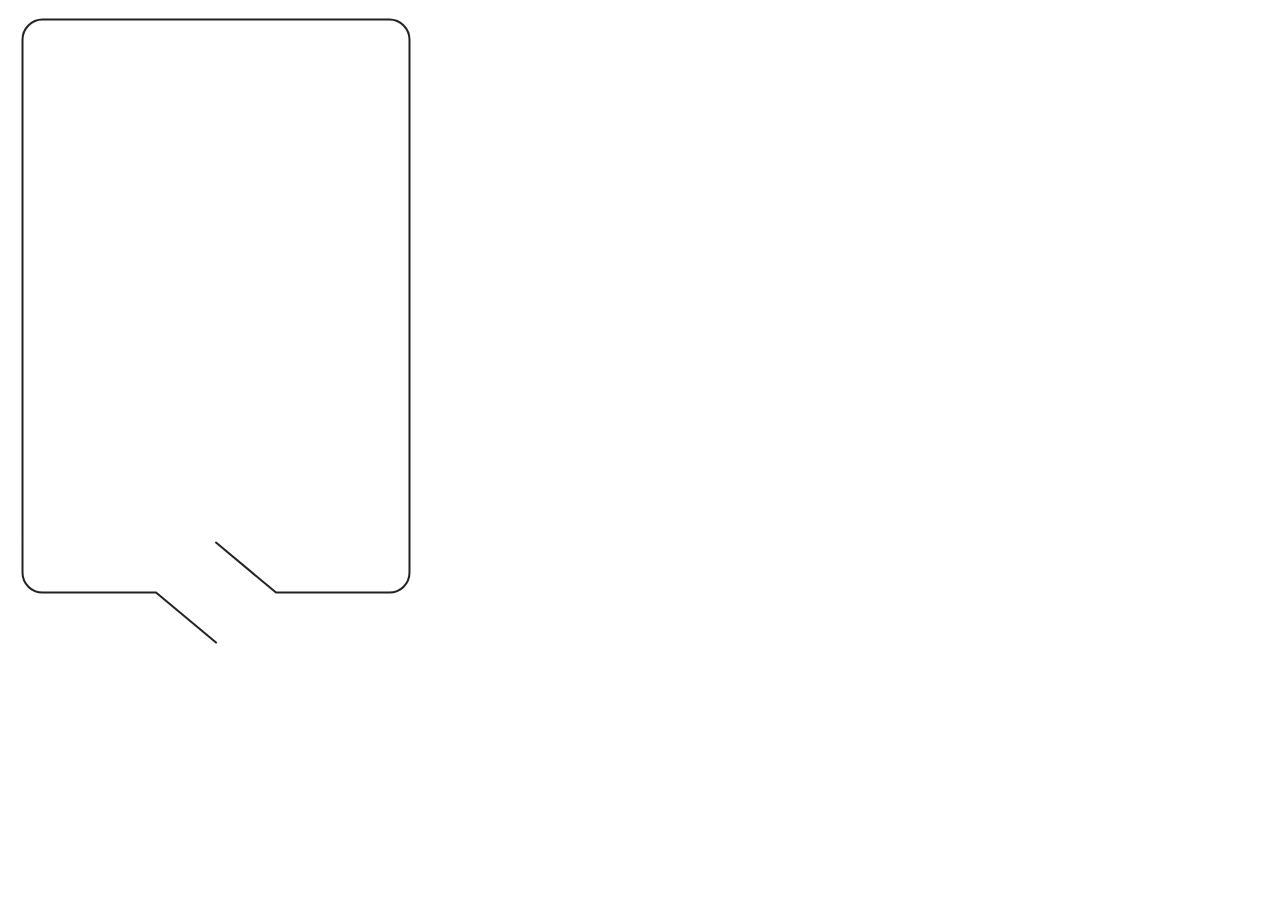
==== slider.html @ 548e0490 "new version" ====
<!DOCTYPE HTML>
<html>

<head>
    <script src="https://code.jquery.com/jquery-2.2.4.js"></script>
    <script src="js/anime2.0.js"></script>
    <style>
        .two,
        .three,
        .four,
        .five,
        .six {
            opacity: 0;
        }
        
        .all {
            opacity: 1;
        }
    </style>



</head>

<body>

    <svg version="1.1" id="Layer_1" xmlns="http://www.w3.org/2000/svg" xmlns:xlink="http://www.w3.org/1999/xlink" x="0px" y="0px" width="414px" height="700px" viewBox="0 0 414 700" enable-background="new 0 0 414 700" xml:space="preserve">
	
    
        
            <g class="one">
                <path fill="none"    stroke="#222" stroke-width="2" stroke-linecap="round" stroke-miterlimit="10" d="M208,534.582l60,50h113.49
                    c11.046,0,20-8.954,20-20V31.611c0-11.046-8.954-20-20-20H34.51c-11.046,0-20,8.954-20,20v532.971c0,11.046,8.954,20,20,20H148
                    l60,50"/>
            </g>
            
        <g class="all">
            <g class="two"> 
                <circle fill="none" stroke="#222" stroke-width="2" stroke-linecap="round" stroke-miterlimit="10" cx="248" cy="323.097" r="10.573"/>
                <circle fill="none" stroke="#222" stroke-width="2" stroke-linecap="round" stroke-miterlimit="10" cx="288" cy="323.097" r="10.573"/>
                <circle fill="none" stroke="#222" stroke-width="2" stroke-linecap="round" stroke-miterlimit="10" cx="328" cy="323.097" r="10.573"/>
                <circle fill="none" stroke="#222" stroke-width="2" stroke-linecap="round" stroke-miterlimit="10" cx="168" cy="323.097" r="10.573"/>
                <circle fill="none" stroke="#222" stroke-width="2" stroke-linecap="round" stroke-miterlimit="10" cx="128" cy="323.097" r="10.573"/>
                <circle fill="none" stroke="#222" stroke-width="2" stroke-linecap="round" stroke-miterlimit="10" cx="88" cy="323.097" r="10.573"/>
                <circle fill="none" stroke="#222" stroke-width="2" stroke-linecap="round" stroke-miterlimit="10" cx="248" cy="283.097" r="10.573"/>
                <circle fill="none" stroke="#222" stroke-width="2" stroke-linecap="round" stroke-miterlimit="10" cx="288" cy="283.097" r="10.573"/>
                <circle fill="none" stroke="#222" stroke-width="2" stroke-linecap="round" stroke-miterlimit="10" cx="328" cy="283.097" r="10.573"/>
                <circle fill="none" stroke="#222" stroke-width="2" stroke-linecap="round" stroke-miterlimit="10" cx="168" cy="283.097" r="10.573"/>
                <circle fill="none" stroke="#222" stroke-width="2" stroke-linecap="round" stroke-miterlimit="10" cx="128" cy="283.097" r="10.573"/>
                <circle fill="none" stroke="#222" stroke-width="2" stroke-linecap="round" stroke-miterlimit="10" cx="88" cy="283.097" r="10.573"/>
                <circle fill="none" stroke="#222" stroke-width="2" stroke-linecap="round" stroke-miterlimit="10" cx="248" cy="363.097" r="10.573"/>
                <circle fill="none" stroke="#222" stroke-width="2" stroke-linecap="round" stroke-miterlimit="10" cx="288" cy="363.097" r="10.573"/>
                <circle fill="none" stroke="#222" stroke-width="2" stroke-linecap="round" stroke-miterlimit="10" cx="328" cy="363.097" r="10.573"/>
                <circle fill="none" stroke="#222" stroke-width="2" stroke-linecap="round" stroke-miterlimit="10" cx="168" cy="363.097" r="10.573"/>
                <circle fill="none" stroke="#222" stroke-width="2" stroke-linecap="round" stroke-miterlimit="10" cx="128" cy="363.097" r="10.573"/>
                <circle fill="none" stroke="#222" stroke-width="2" stroke-linecap="round" stroke-miterlimit="10" cx="88" cy="363.097" r="10.573"/>
                <circle fill="none" stroke="#222" stroke-width="2" stroke-linecap="round" stroke-miterlimit="10" cx="248" cy="403.097" r="10.573"/>
                <circle fill="none" stroke="#222" stroke-width="2" stroke-linecap="round" stroke-miterlimit="10" cx="288" cy="403.097" r="10.573"/>
                <circle fill="none" stroke="#222" stroke-width="2" stroke-linecap="round" stroke-miterlimit="10" cx="328" cy="403.097" r="10.573"/>
                <circle fill="none" stroke="#222" stroke-width="2" stroke-linecap="round" stroke-miterlimit="10" cx="168" cy="403.097" r="10.573"/>
                <circle fill="none" stroke="#222" stroke-width="2" stroke-linecap="round" stroke-miterlimit="10" cx="128" cy="403.097" r="10.573"/>
                <circle fill="none" stroke="#222" stroke-width="2" stroke-linecap="round" stroke-miterlimit="10" cx="88" cy="403.097" r="10.573"/>
                <circle fill="none" stroke="#222" stroke-width="2" stroke-linecap="round" stroke-miterlimit="10" cx="248" cy="443.097" r="10.573"/>
                <circle fill="none" stroke="#222" stroke-width="2" stroke-linecap="round" stroke-miterlimit="10" cx="288" cy="443.097" r="10.573"/>
                <circle fill="none" stroke="#222" stroke-width="2" stroke-linecap="round" stroke-miterlimit="10" cx="328" cy="443.097" r="10.573"/>
                <circle fill="none" stroke="#222" stroke-width="2" stroke-linecap="round" stroke-miterlimit="10" cx="168" cy="443.097" r="10.573"/>
                <circle fill="none" stroke="#222" stroke-width="2" stroke-linecap="round" stroke-miterlimit="10" cx="128" cy="443.097" r="10.573"/>
                <circle fill="none" stroke="#222" stroke-width="2" stroke-linecap="round" stroke-miterlimit="10" cx="88" cy="443.097" r="10.573"/>
                <circle fill="none" stroke="#222" stroke-width="2" stroke-linecap="round" stroke-miterlimit="10" cx="248" cy="483.097" r="10.573"/>
                <circle fill="none" stroke="#222" stroke-width="2" stroke-linecap="round" stroke-miterlimit="10" cx="288" cy="483.097" r="10.573"/>
                <circle fill="none" stroke="#222" stroke-width="2" stroke-linecap="round" stroke-miterlimit="10" cx="328" cy="483.097" r="10.573"/>
                <circle fill="none" stroke="#222" stroke-width="2" stroke-linecap="round" stroke-miterlimit="10" cx="168" cy="483.097" r="10.573"/>
                <circle fill="none" stroke="#222" stroke-width="2" stroke-linecap="round" stroke-miterlimit="10" cx="128" cy="483.097" r="10.573"/>
                <circle fill="none" stroke="#222" stroke-width="2" stroke-linecap="round" stroke-miterlimit="10" cx="88" cy="483.097" r="10.573"/>
            </g>
    
            <g class="three">
                <line fill="none" stroke="#222" stroke-width="2" stroke-linecap="round" stroke-miterlimit="10" x1="40.192" y1="605.665" x2="136.573" y2="605.665"/>
                <line fill="none" stroke="#222" stroke-width="2" stroke-linecap="round" stroke-miterlimit="10" x1="284.191" y1="605.665" x2="380.573" y2="605.665"/>
                <line fill="none" stroke="#222" stroke-width="2" stroke-linecap="round" stroke-miterlimit="10" x1="36.794" y1="43.67" x2="377" y2="43.67"/>
            </g>
        
        
            <g class="four">
                <path fill="none" stroke="#222" stroke-width="2" stroke-linecap="round" stroke-miterlimit="10" d="M341.421,124.084
                    c-1.566,5.272-7.348,9.586-12.848,9.586H87.427c-5.5,0-11.281-4.313-12.847-9.586L60.274,75.923
                    c-1.566-5.272,1.653-9.586,7.153-9.586h281.146c5.5,0,8.719,4.313,7.152,9.586L341.421,124.084z"/>
                <path fill="none" stroke="#222" stroke-width="2" stroke-linecap="round" stroke-miterlimit="10" d="M33.715,230.187
                    c-5.063,5.063-9.205,3.347-9.205-3.813v-15.623c0-7.16,5.858-13.019,13.019-13.019h15.623c7.16,0,8.876,4.143,3.813,9.206
                    L33.715,230.187z"/>
                <path fill="none" stroke="#222" stroke-width="2" stroke-linecap="round" stroke-miterlimit="10" d="M382.669,230.187
                    c5.063,5.063,9.205,3.347,9.205-3.813v-15.623c0-7.16-5.858-13.019-13.019-13.019h-15.623c-7.16,0-8.876,4.143-3.813,9.206
                    L382.669,230.187z"/>
                <path fill="none" stroke="#222" stroke-width="2" stroke-linecap="round" stroke-miterlimit="10" d="M33.715,390.188
                    c-5.063,5.063-9.205,3.347-9.205-3.813v-15.623c0-7.16,5.858-13.019,13.019-13.019h15.623c7.16,0,8.876,4.143,3.813,9.206
                    L33.715,390.188z"/>
                <path fill="none" stroke="#222" stroke-width="2" stroke-linecap="round" stroke-miterlimit="10" d="M382.669,390.188
                    c5.063,5.063,9.205,3.347,9.205-3.813v-15.623c0-7.16-5.858-13.019-13.019-13.019h-15.623c-7.16,0-8.876,4.143-3.813,9.206
                    L382.669,390.188z"/>
            </g>
        
            <g class="five">
                <path fill="none" stroke="#222" stroke-width="2" stroke-linecap="round" stroke-miterlimit="10" d="M138.573,679.668 c0,3.313-2.687,      6-6,6H41c-3.313,0-6-2.687-6-6l0,0c0-3.313,2.687-6,6-6h91.573C135.887,673.668,138.573,676.354,138.573,679.668L138.573,679.668z"/>
                <line fill="none" stroke="#222" stroke-width="2" stroke-linecap="round" stroke-miterlimit="10" x1="45" y1="665.668" x2="68.573" y2="665.668"/>
                <line fill="none" stroke="#222" stroke-width="2" stroke-linecap="round" stroke-miterlimit="10" x1="75" y1="665.668" x2="98.573" y2="665.668"/>
                <line fill="none" stroke="#222" stroke-width="2" stroke-linecap="round" stroke-miterlimit="10" x1="105" y1="665.668" x2="128.573" y2="665.668"/>
                <path fill="none" stroke="#222" stroke-width="2" stroke-linecap="round" stroke-miterlimit="10" d="M388.573,679.668
                    c0,3.313-2.687,6-6,6H291c-3.313,0-6-2.687-6-6l0,0c0-3.313,2.687-6,6-6h91.573C385.887,673.668,388.573,676.354,388.573,679.668
                    L388.573,679.668z"/>
                <line fill="none" stroke="#222" stroke-width="2" stroke-linecap="round" stroke-miterlimit="10" x1="295" y1="665.668" x2="318.573" y2="665.668"/>
                <line fill="none" stroke="#222" stroke-width="2" stroke-linecap="round" stroke-miterlimit="10" x1="325" y1="665.668" x2="348.573" y2="665.668"/>
                <line fill="none" stroke="#222" stroke-width="2" stroke-linecap="round" stroke-miterlimit="10" x1="355" y1="665.668" x2="378.573" y2="665.668"/>

            </g>
        </g>
        
        <g class="six">
            <path fill="none"  stroke="#222" stroke-width="2" stroke-miterlimit="10" d="M197.981,382.93l-52.999,72.946
            c-40.287-29.269-49.218-85.657-19.948-125.945c17.563-24.172,43.068-37.167,72.946-37.167V382.93z M154.982,465.876
            c16.115,11.709,33.08,17.221,52.998,17.221c49.799,0,90.168-40.368,90.168-90.167H207.98L154.982,465.876z M308.148,372.93
            L308.148,372.93c0-49.797-40.369-90.166-90.168-90.166v90.166H308.148z"/>
           
        </g>
        

    </svg>


    <script>
        // var one = anime({
        //     targets: '.one',
        //     opacity: 1,
        //     duration: 12000,
        //     loop: true,
        //     delay: 2000

        // });

        var two = anime({
            targets: '.two',
            opacity: 1,
            duration: 10000,
            loop: true,
            delay: 2000
        });

        var three = anime({
            targets: '.three',
            opacity: 1,
            duration: 8000,
            loop: true,
            delay: 4000
        });

        var four = anime({
            targets: '.four',
            opacity: 1,
            duration: 6000,
            loop: true,
            delay: 6000
        });

        var five = anime({
            targets: '.five',
            opacity: 1,
            duration: 4000,
            loop: true,
            delay: 8000
        });

        var six = anime({
            targets: '.six',
            opacity: 1,
            duration: 2000,
            loop: true,
            delay: 10000
        });

        var all = anime({
            targets: '.all',
            opacity: 0,
            duration: 2000,
            loop: true,
            delay: 10000
        });
    </script>
</body>

</html>
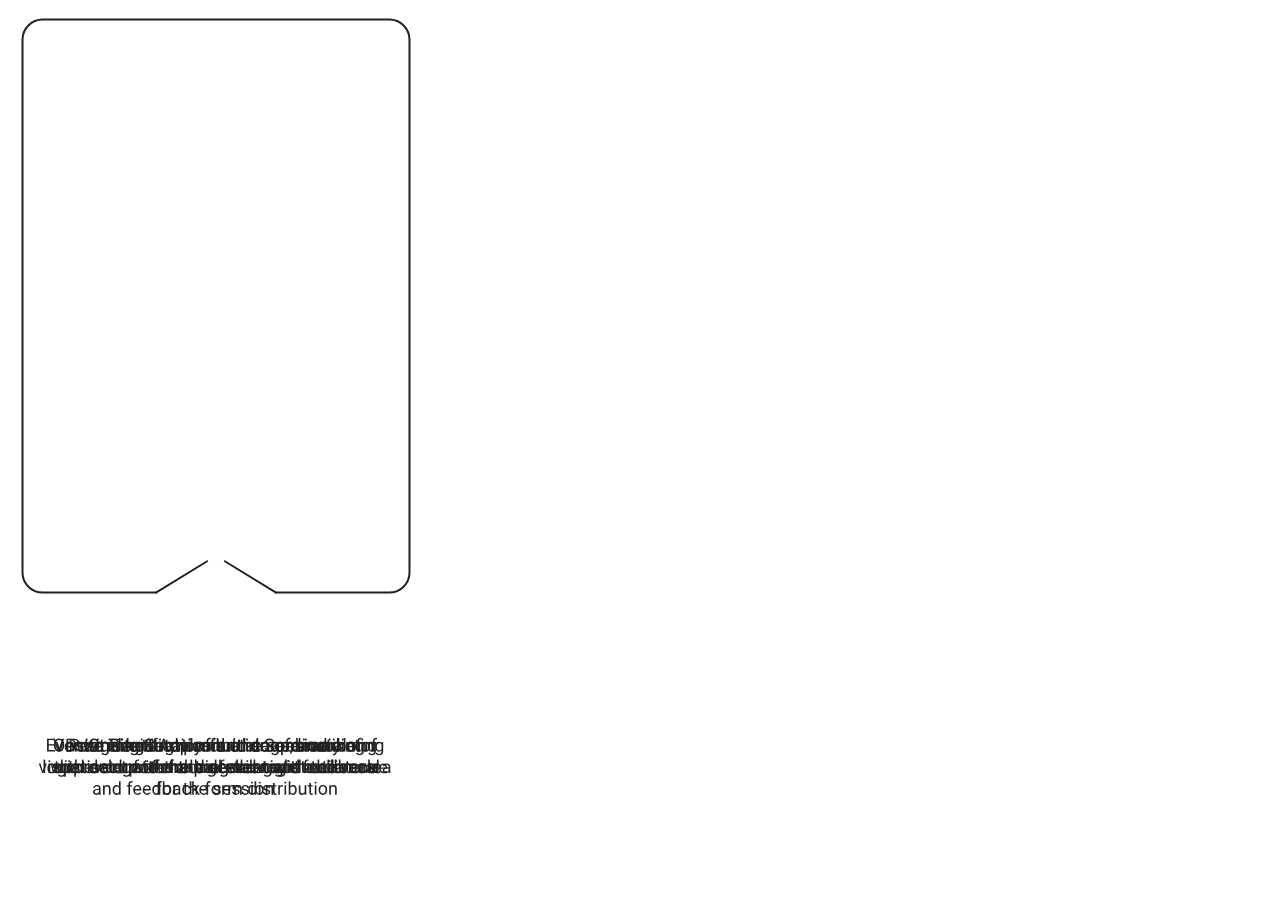
==== commit b095b637: "New version" ====
--- a/slider.html
+++ b/slider.html
@@ -16,125 +16,2363 @@
         .all {
             opacity: 1;
         }
+        /* .item {
+            display: none
+        } */
     </style>
+    <style>
+        /* .text-1 {
+            -webkit-animation: hideshow 12s ease infinite;
+            animation: hideshow 12s ease infinite;
+        }
+        
+        .text-2 {
+            opacity: 0;
+            -webkit-animation: hideshow 12s 2s ease infinite;
+            animation: hideshow 12s 2s ease infinite;
+        }
+        
+        .text-3 {
+            opacity: 0;
+            -webkit-animation: hideshow 12s 4s ease infinite;
+            animation: hideshow 12s 4s ease infinite;
+        }
+        
+        .text-4 {
+            opacity: 0;
+            -webkit-animation: hideshow 12s 6s ease infinite;
+            animation: hideshow 12s 6s ease infinite;
+        }
+        
+        .text-5 {
+            opacity: 0;
+            -webkit-animation: hideshow 12s 8s ease infinite;
+            animation: hideshow 12s 8s ease infinite;
+        }
+        
+        .text-6 {
+            opacity: 0;
+            -webkit-animation: hideshow 12s 10s ease infinite;
+            animation: hideshow 12s 10s ease infinite;
+        }
+        
+        @-webkit-keyframes hideshow {
+            0% {
+                opacity: 0.5;
+            }
+            10% {
+                opacity: 1;
+            }
+            15% {
+                opacity: 0;
+            }
+            100% {
+                opacity: 0;
+            }
+        }
+        
+        @keyframes hideshow {
+            0% {
+                opacity: 0.5;
+            }
+            10% {
+                opacity: 1;
+            }
+            15% {
+                opacity: 0;
+            }
+            100% {
+                opacity: 0;
+            }
+        } */
+    </style>
 
 
 
 </head>
 
+
+<!-- <svg version="1.1" id="Layer_1" xmlns="http://www.w3.org/2000/svg" xmlns:xlink="http://www.w3.org/1999/xlink" x="0px" y="0px" width="414px" height="500px" viewBox="0 0 414 700" enable-background="new 0 0 414 700" xml:space="preserve">
+
+
+    
+                            <g class="one">
+                                <path fill="none"   stroke="#fff" stroke-width="2" stroke-linecap="round" stroke-miterlimit="10" d="M208,534.582l60,50h113.49c11.046,0,20-8.954,20-20V31.611c0-11.046-8.954-20-20-20H34.51c-11.046,0-20,8.954-20,20v532.971c0,11.046,8.954,20,20,20H148 l60,50"/>
+                            </g>
+                            
+                            <g class="all">
+                                <g class="two"> 
+                                    <circle fill="none"stroke="#fff" stroke-width="2" stroke-linecap="round" stroke-miterlimit="10" cx="248" cy="323.097" r="10.573"/>
+                                    <circle fill="none"stroke="#fff" stroke-width="2" stroke-linecap="round" stroke-miterlimit="10" cx="288" cy="323.097" r="10.573"/>
+                                    <circle fill="none"stroke="#fff" stroke-width="2" stroke-linecap="round" stroke-miterlimit="10" cx="328" cy="323.097" r="10.573"/>
+                                    <circle fill="none"stroke="#fff" stroke-width="2" stroke-linecap="round" stroke-miterlimit="10" cx="168" cy="323.097" r="10.573"/>
+                                    <circle fill="none"stroke="#fff" stroke-width="2" stroke-linecap="round" stroke-miterlimit="10" cx="128" cy="323.097" r="10.573"/>
+                                    <circle fill="none"stroke="#fff" stroke-width="2" stroke-linecap="round" stroke-miterlimit="10" cx="88" cy="323.097" r="10.573"/>
+                                    <circle fill="none"stroke="#fff" stroke-width="2" stroke-linecap="round" stroke-miterlimit="10" cx="248" cy="283.097" r="10.573"/>
+                                    <circle fill="none"stroke="#fff" stroke-width="2" stroke-linecap="round" stroke-miterlimit="10" cx="288" cy="283.097" r="10.573"/>
+                                    <circle fill="none"stroke="#fff" stroke-width="2" stroke-linecap="round" stroke-miterlimit="10" cx="328" cy="283.097" r="10.573"/>
+                                    <circle fill="none"stroke="#fff" stroke-width="2" stroke-linecap="round" stroke-miterlimit="10" cx="168" cy="283.097" r="10.573"/>
+                                    <circle fill="none"stroke="#fff" stroke-width="2" stroke-linecap="round" stroke-miterlimit="10" cx="128" cy="283.097" r="10.573"/>
+                                    <circle fill="none"stroke="#fff" stroke-width="2" stroke-linecap="round" stroke-miterlimit="10" cx="88" cy="283.097" r="10.573"/>
+                                    <circle fill="none"stroke="#fff" stroke-width="2" stroke-linecap="round" stroke-miterlimit="10" cx="248" cy="363.097" r="10.573"/>
+                                    <circle fill="none"stroke="#fff" stroke-width="2" stroke-linecap="round" stroke-miterlimit="10" cx="288" cy="363.097" r="10.573"/>
+                                    <circle fill="none"stroke="#fff" stroke-width="2" stroke-linecap="round" stroke-miterlimit="10" cx="328" cy="363.097" r="10.573"/>
+                                    <circle fill="none"stroke="#fff" stroke-width="2" stroke-linecap="round" stroke-miterlimit="10" cx="168" cy="363.097" r="10.573"/>
+                                    <circle fill="none"stroke="#fff" stroke-width="2" stroke-linecap="round" stroke-miterlimit="10" cx="128" cy="363.097" r="10.573"/>
+                                    <circle fill="none"stroke="#fff" stroke-width="2" stroke-linecap="round" stroke-miterlimit="10" cx="88" cy="363.097" r="10.573"/>
+                                    <circle fill="none"stroke="#fff" stroke-width="2" stroke-linecap="round" stroke-miterlimit="10" cx="248" cy="403.097" r="10.573"/>
+                                    <circle fill="none"stroke="#fff" stroke-width="2" stroke-linecap="round" stroke-miterlimit="10" cx="288" cy="403.097" r="10.573"/>
+                                    <circle fill="none"stroke="#fff" stroke-width="2" stroke-linecap="round" stroke-miterlimit="10" cx="328" cy="403.097" r="10.573"/>
+                                    <circle fill="none"stroke="#fff" stroke-width="2" stroke-linecap="round" stroke-miterlimit="10" cx="168" cy="403.097" r="10.573"/>
+                                    <circle fill="none"stroke="#fff" stroke-width="2" stroke-linecap="round" stroke-miterlimit="10" cx="128" cy="403.097" r="10.573"/>
+                                    <circle fill="none"stroke="#fff" stroke-width="2" stroke-linecap="round" stroke-miterlimit="10" cx="88" cy="403.097" r="10.573"/>
+                                    <circle fill="none"stroke="#fff" stroke-width="2" stroke-linecap="round" stroke-miterlimit="10" cx="248" cy="443.097" r="10.573"/>
+                                    <circle fill="none"stroke="#fff" stroke-width="2" stroke-linecap="round" stroke-miterlimit="10" cx="288" cy="443.097" r="10.573"/>
+                                    <circle fill="none"stroke="#fff" stroke-width="2" stroke-linecap="round" stroke-miterlimit="10" cx="328" cy="443.097" r="10.573"/>
+                                    <circle fill="none"stroke="#fff" stroke-width="2" stroke-linecap="round" stroke-miterlimit="10" cx="168" cy="443.097" r="10.573"/>
+                                    <circle fill="none"stroke="#fff" stroke-width="2" stroke-linecap="round" stroke-miterlimit="10" cx="128" cy="443.097" r="10.573"/>
+                                    <circle fill="none"stroke="#fff" stroke-width="2" stroke-linecap="round" stroke-miterlimit="10" cx="88" cy="443.097" r="10.573"/>
+                                    <circle fill="none"stroke="#fff" stroke-width="2" stroke-linecap="round" stroke-miterlimit="10" cx="248" cy="483.097" r="10.573"/>
+                                    <circle fill="none"stroke="#fff" stroke-width="2" stroke-linecap="round" stroke-miterlimit="10" cx="288" cy="483.097" r="10.573"/>
+                                    <circle fill="none"stroke="#fff" stroke-width="2" stroke-linecap="round" stroke-miterlimit="10" cx="328" cy="483.097" r="10.573"/>
+                                    <circle fill="none"stroke="#fff" stroke-width="2" stroke-linecap="round" stroke-miterlimit="10" cx="168" cy="483.097" r="10.573"/>
+                                    <circle fill="none"stroke="#fff" stroke-width="2" stroke-linecap="round" stroke-miterlimit="10" cx="128" cy="483.097" r="10.573"/>
+                                    <circle fill="none"stroke="#fff" stroke-width="2" stroke-linecap="round" stroke-miterlimit="10" cx="88" cy="483.097" r="10.573"/>
+                                </g>
+
+                                <g class="three">
+                                    <line fill="none"stroke="#fff" stroke-width="2" stroke-linecap="round" stroke-miterlimit="10" x1="40.192" y1="605.665" x2="136.573" y2="605.665"/>
+                                    <line fill="none"stroke="#fff" stroke-width="2" stroke-linecap="round" stroke-miterlimit="10" x1="284.191" y1="605.665" x2="380.573" y2="605.665"/>
+                                    <line fill="none"stroke="#fff" stroke-width="2" stroke-linecap="round" stroke-miterlimit="10" x1="36.794" y1="43.67" x2="377" y2="43.67"/>
+                                </g>
+
+
+                                <g class="four">
+                                    <path fill="none"stroke="#fff" stroke-width="2" stroke-linecap="round" stroke-miterlimit="10" d="M341.421,124.084
+                                        c-1.566,5.272-7.348,9.586-12.848,9.586H87.427c-5.5,0-11.281-4.313-12.847-9.586L60.274,75.923
+                                        c-1.566-5.272,1.653-9.586,7.153-9.586h281.146c5.5,0,8.719,4.313,7.152,9.586L341.421,124.084z"/>
+                                    <path fill="none"stroke="#fff" stroke-width="2" stroke-linecap="round" stroke-miterlimit="10" d="M33.715,230.187
+                                        c-5.063,5.063-9.205,3.347-9.205-3.813v-15.623c0-7.16,5.858-13.019,13.019-13.019h15.623c7.16,0,8.876,4.143,3.813,9.206
+                                        L33.715,230.187z"/>
+                                    <path fill="none"stroke="#fff" stroke-width="2" stroke-linecap="round" stroke-miterlimit="10" d="M382.669,230.187
+                                        c5.063,5.063,9.205,3.347,9.205-3.813v-15.623c0-7.16-5.858-13.019-13.019-13.019h-15.623c-7.16,0-8.876,4.143-3.813,9.206
+                                        L382.669,230.187z"/>
+                                    <path fill="none"stroke="#fff" stroke-width="2" stroke-linecap="round" stroke-miterlimit="10" d="M33.715,390.188
+                                        c-5.063,5.063-9.205,3.347-9.205-3.813v-15.623c0-7.16,5.858-13.019,13.019-13.019h15.623c7.16,0,8.876,4.143,3.813,9.206
+                                        L33.715,390.188z"/>
+                                    <path fill="none"stroke="#fff" stroke-width="2" stroke-linecap="round" stroke-miterlimit="10" d="M382.669,390.188
+                                        c5.063,5.063,9.205,3.347,9.205-3.813v-15.623c0-7.16-5.858-13.019-13.019-13.019h-15.623c-7.16,0-8.876,4.143-3.813,9.206
+                                        L382.669,390.188z"/>
+                                </g>
+
+                                <g class="five">
+                                    <path fill="none"stroke="#fff" stroke-width="2" stroke-linecap="round" stroke-miterlimit="10" d="M138.573,679.668 c0,3.313-2.687,      6-6,6H41c-3.313,0-6-2.687-6-6l0,0c0-3.313,2.687-6,6-6h91.573C135.887,673.668,138.573,676.354,138.573,679.668L138.573,679.668z"/>
+                                    <line fill="none"stroke="#fff" stroke-width="2" stroke-linecap="round" stroke-miterlimit="10" x1="45" y1="665.668" x2="68.573" y2="665.668"/>
+                                    <line fill="none"stroke="#fff" stroke-width="2" stroke-linecap="round" stroke-miterlimit="10" x1="75" y1="665.668" x2="98.573" y2="665.668"/>
+                                    <line fill="none"stroke="#fff" stroke-width="2" stroke-linecap="round" stroke-miterlimit="10" x1="105" y1="665.668" x2="128.573" y2="665.668"/>
+                                    <path fill="none"stroke="#fff" stroke-width="2" stroke-linecap="round" stroke-miterlimit="10" d="M388.573,679.668 c0,3.313-2.687,6-6,6H291c-3.313,0-6-2.687-6-6l0,0c0-3.313,2.687-6,6-6h91.573C385.887,673.668,388.573,676.354,388.573,679.668 L388.573,679.668z"/>
+                                    <line fill="none"stroke="#fff" stroke-width="2" stroke-linecap="round" stroke-miterlimit="10" x1="295" y1="665.668" x2="318.573" y2="665.668"/>
+                                    <line fill="none"stroke="#fff" stroke-width="2" stroke-linecap="round" stroke-miterlimit="10" x1="325" y1="665.668" x2="348.573" y2="665.668"/>
+                                    <line fill="none"stroke="#fff" stroke-width="2" stroke-linecap="round" stroke-miterlimit="10" x1="355" y1="665.668" x2="378.573" y2="665.668"/>
+                                </g>
+                            </g>
+
+                            <g class="six">
+                                <path fill="none" stroke="#fff" stroke-width="2" stroke-miterlimit="10" d="M197.981,382.93l-52.999,72.946
+                                c-40.287-29.269-49.218-85.657-19.948-125.945c17.563-24.172,43.068-37.167,72.946-37.167V382.93z M154.982,465.876
+                                c16.115,11.709,33.08,17.221,52.998,17.221c49.799,0,90.168-40.368,90.168-90.167H207.98L154.982,465.876z M308.148,372.93
+                                L308.148,372.93c0-49.797-40.369-90.166-90.168-90.166v90.166H308.148z"/>
+                            </g>
+                        </svg> -->
+
 <body>
 
-    <svg version="1.1" id="Layer_1" xmlns="http://www.w3.org/2000/svg" xmlns:xlink="http://www.w3.org/1999/xlink" x="0px" y="0px" width="414px" height="700px" viewBox="0 0 414 700" enable-background="new 0 0 414 700" xml:space="preserve">
-	
-    
+    <svg version="1.1" xmlns="http://www.w3.org/2000/svg" xmlns:xlink="http://www.w3.org/1999/xlink" x="0px" y="0px" width="414px" height="817.5px" viewBox="0 0 414 817.5" enable-background="new 0 0 414 817.5" xml:space="preserve">
+    <g id="Layer_1">
+        <g class="one">
+            <path fill="none" stroke="#222" stroke-width="2" stroke-linecap="round" stroke-miterlimit="10" d="M268,584.582h113.49
+           c11.046,0,20-8.954,20-20V31.611c0-11.046-8.954-20-20-20H34.51c-11.046,0-20,8.954-20,20v532.971c0,11.046,8.954,20,20,20H148"/>
+        </g>       
+        <g class="all">
+            <g class="two">
+                <g class="row-1">
+                    <circle fill="none" stroke="#222" stroke-width="2" stroke-linecap="round" stroke-miterlimit="10" cx="248" cy="283.097" r="10.573"/>
         
-            <g class="one">
-                <path fill="none"    stroke="#222" stroke-width="2" stroke-linecap="round" stroke-miterlimit="10" d="M208,534.582l60,50h113.49
-                    c11.046,0,20-8.954,20-20V31.611c0-11.046-8.954-20-20-20H34.51c-11.046,0-20,8.954-20,20v532.971c0,11.046,8.954,20,20,20H148
-                    l60,50"/>
+                    <circle fill="none" stroke="#222" stroke-width="2" stroke-linecap="round" stroke-miterlimit="10" cx="288" cy="283.097" r="10.573"/>
+                
+                    <circle fill="none" stroke="#222" stroke-width="2" stroke-linecap="round" stroke-miterlimit="10" cx="328" cy="283.097" r="10.573"/>
+                
+                    <circle fill="none" stroke="#222" stroke-width="2" stroke-linecap="round" stroke-miterlimit="10" cx="168" cy="283.097" r="10.573"/>
+                
+                    <circle fill="none" stroke="#222" stroke-width="2" stroke-linecap="round" stroke-miterlimit="10" cx="128" cy="283.097" r="10.573"/>
+                
+                    <circle fill="none" stroke="#222" stroke-width="2" stroke-linecap="round" stroke-miterlimit="10" cx="88" cy="283.097" r="10.573"/>
+                </g>
+                <g class="row-2">
+                    <circle fill="none" stroke="#222" stroke-width="2" stroke-linecap="round" stroke-miterlimit="10" cx="248" cy="323.097" r="10.573">
+                     
+                    </circle>
+                        
+                    <circle fill="none" stroke="#222" stroke-width="2" stroke-linecap="round" stroke-miterlimit="10" cx="288" cy="323.097" r="10.573"/>
+                
+                    <circle fill="none" stroke="#222" stroke-width="2" stroke-linecap="round" stroke-miterlimit="10" cx="328" cy="323.097" r="10.573"/>
+                
+                    <circle fill="none" stroke="#222" stroke-width="2" stroke-linecap="round" stroke-miterlimit="10" cx="168" cy="323.097" r="10.573"/>
+                
+                    <circle fill="none" stroke="#222" stroke-width="2" stroke-linecap="round" stroke-miterlimit="10" cx="128" cy="323.097" r="10.573"/>
+                
+                    <circle fill="none" stroke="#222" stroke-width="2" stroke-linecap="round" stroke-miterlimit="10" cx="88" cy="323.097" r="10.573"/>
+                </g>
+            
+                
+            
+                <circle fill="none" stroke="#222" stroke-width="2" stroke-linecap="round" stroke-miterlimit="10" cx="248" cy="363.097" r="10.573"/>
+            
+                <circle fill="none" stroke="#222" stroke-width="2" stroke-linecap="round" stroke-miterlimit="10" cx="288" cy="363.097" r="10.573"/>
+            
+                <circle fill="none" stroke="#222" stroke-width="2" stroke-linecap="round" stroke-miterlimit="10" cx="328" cy="363.097" r="10.573"/>
+            
+                <circle fill="none" stroke="#222" stroke-width="2" stroke-linecap="round" stroke-miterlimit="10" cx="168" cy="363.097" r="10.573"/>
+            
+                <circle fill="none" stroke="#222" stroke-width="2" stroke-linecap="round" stroke-miterlimit="10" cx="128" cy="363.097" r="10.573"/>
+            
+                <circle fill="none" stroke="#222" stroke-width="2" stroke-linecap="round" stroke-miterlimit="10" cx="88" cy="363.097" r="10.573"/>
+            
+                <circle fill="none" stroke="#222" stroke-width="2" stroke-linecap="round" stroke-miterlimit="10" cx="248" cy="403.097" r="10.573"/>
+            
+                <circle fill="none" stroke="#222" stroke-width="2" stroke-linecap="round" stroke-miterlimit="10" cx="288" cy="403.097" r="10.573"/>
+            
+                <circle fill="none" stroke="#222" stroke-width="2" stroke-linecap="round" stroke-miterlimit="10" cx="328" cy="403.097" r="10.573"/>
+            
+                <circle fill="none" stroke="#222" stroke-width="2" stroke-linecap="round" stroke-miterlimit="10" cx="168" cy="403.097" r="10.573"/>
+            
+                <circle fill="none" stroke="#222" stroke-width="2" stroke-linecap="round" stroke-miterlimit="10" cx="128" cy="403.097" r="10.573"/>
+            
+                <circle fill="none" stroke="#222" stroke-width="2" stroke-linecap="round" stroke-miterlimit="10" cx="88" cy="403.097" r="10.573"/>
+            
+                <circle fill="none" stroke="#222" stroke-width="2" stroke-linecap="round" stroke-miterlimit="10" cx="248" cy="443.097" r="10.573"/>
+            
+                <circle fill="none" stroke="#222" stroke-width="2" stroke-linecap="round" stroke-miterlimit="10" cx="288" cy="443.097" r="10.573"/>
+            
+                <circle fill="none" stroke="#222" stroke-width="2" stroke-linecap="round" stroke-miterlimit="10" cx="328" cy="443.097" r="10.573"/>
+            
+                <circle fill="none" stroke="#222" stroke-width="2" stroke-linecap="round" stroke-miterlimit="10" cx="168" cy="443.097" r="10.573"/>
+            
+                <circle fill="none" stroke="#222" stroke-width="2" stroke-linecap="round" stroke-miterlimit="10" cx="128" cy="443.097" r="10.573"/>
+            
+                <circle fill="none" stroke="#222" stroke-width="2" stroke-linecap="round" stroke-miterlimit="10" cx="88" cy="443.097" r="10.573"/>
+            
+                <circle fill="none" stroke="#222" stroke-width="2" stroke-linecap="round" stroke-miterlimit="10" cx="248" cy="483.097" r="10.573"/>
+            
+                <circle fill="none" stroke="#222" stroke-width="2" stroke-linecap="round" stroke-miterlimit="10" cx="288" cy="483.097" r="10.573"/>
+            
+                <circle fill="none" stroke="#222" stroke-width="2" stroke-linecap="round" stroke-miterlimit="10" cx="328" cy="483.097" r="10.573"/>
+            
+                <circle fill="none" stroke="#222" stroke-width="2" stroke-linecap="round" stroke-miterlimit="10" cx="168" cy="483.097" r="10.573"/>
+            
+                <circle fill="none" stroke="#222" stroke-width="2" stroke-linecap="round" stroke-miterlimit="10" cx="128" cy="483.097" r="10.573"/>
+            
+                <circle fill="none" stroke="#222" stroke-width="2" stroke-linecap="round" stroke-miterlimit="10" cx="88" cy="483.097" r="10.573"/>
+            
             </g>
-            
-        <g class="all">
-            <g class="two"> 
-                <circle fill="none" stroke="#222" stroke-width="2" stroke-linecap="round" stroke-miterlimit="10" cx="248" cy="323.097" r="10.573"/>
-                <circle fill="none" stroke="#222" stroke-width="2" stroke-linecap="round" stroke-miterlimit="10" cx="288" cy="323.097" r="10.573"/>
-                <circle fill="none" stroke="#222" stroke-width="2" stroke-linecap="round" stroke-miterlimit="10" cx="328" cy="323.097" r="10.573"/>
-                <circle fill="none" stroke="#222" stroke-width="2" stroke-linecap="round" stroke-miterlimit="10" cx="168" cy="323.097" r="10.573"/>
-                <circle fill="none" stroke="#222" stroke-width="2" stroke-linecap="round" stroke-miterlimit="10" cx="128" cy="323.097" r="10.573"/>
-                <circle fill="none" stroke="#222" stroke-width="2" stroke-linecap="round" stroke-miterlimit="10" cx="88" cy="323.097" r="10.573"/>
-                <circle fill="none" stroke="#222" stroke-width="2" stroke-linecap="round" stroke-miterlimit="10" cx="248" cy="283.097" r="10.573"/>
-                <circle fill="none" stroke="#222" stroke-width="2" stroke-linecap="round" stroke-miterlimit="10" cx="288" cy="283.097" r="10.573"/>
-                <circle fill="none" stroke="#222" stroke-width="2" stroke-linecap="round" stroke-miterlimit="10" cx="328" cy="283.097" r="10.573"/>
-                <circle fill="none" stroke="#222" stroke-width="2" stroke-linecap="round" stroke-miterlimit="10" cx="168" cy="283.097" r="10.573"/>
-                <circle fill="none" stroke="#222" stroke-width="2" stroke-linecap="round" stroke-miterlimit="10" cx="128" cy="283.097" r="10.573"/>
-                <circle fill="none" stroke="#222" stroke-width="2" stroke-linecap="round" stroke-miterlimit="10" cx="88" cy="283.097" r="10.573"/>
-                <circle fill="none" stroke="#222" stroke-width="2" stroke-linecap="round" stroke-miterlimit="10" cx="248" cy="363.097" r="10.573"/>
-                <circle fill="none" stroke="#222" stroke-width="2" stroke-linecap="round" stroke-miterlimit="10" cx="288" cy="363.097" r="10.573"/>
-                <circle fill="none" stroke="#222" stroke-width="2" stroke-linecap="round" stroke-miterlimit="10" cx="328" cy="363.097" r="10.573"/>
-                <circle fill="none" stroke="#222" stroke-width="2" stroke-linecap="round" stroke-miterlimit="10" cx="168" cy="363.097" r="10.573"/>
-                <circle fill="none" stroke="#222" stroke-width="2" stroke-linecap="round" stroke-miterlimit="10" cx="128" cy="363.097" r="10.573"/>
-                <circle fill="none" stroke="#222" stroke-width="2" stroke-linecap="round" stroke-miterlimit="10" cx="88" cy="363.097" r="10.573"/>
-                <circle fill="none" stroke="#222" stroke-width="2" stroke-linecap="round" stroke-miterlimit="10" cx="248" cy="403.097" r="10.573"/>
-                <circle fill="none" stroke="#222" stroke-width="2" stroke-linecap="round" stroke-miterlimit="10" cx="288" cy="403.097" r="10.573"/>
-                <circle fill="none" stroke="#222" stroke-width="2" stroke-linecap="round" stroke-miterlimit="10" cx="328" cy="403.097" r="10.573"/>
-                <circle fill="none" stroke="#222" stroke-width="2" stroke-linecap="round" stroke-miterlimit="10" cx="168" cy="403.097" r="10.573"/>
-                <circle fill="none" stroke="#222" stroke-width="2" stroke-linecap="round" stroke-miterlimit="10" cx="128" cy="403.097" r="10.573"/>
-                <circle fill="none" stroke="#222" stroke-width="2" stroke-linecap="round" stroke-miterlimit="10" cx="88" cy="403.097" r="10.573"/>
-                <circle fill="none" stroke="#222" stroke-width="2" stroke-linecap="round" stroke-miterlimit="10" cx="248" cy="443.097" r="10.573"/>
-                <circle fill="none" stroke="#222" stroke-width="2" stroke-linecap="round" stroke-miterlimit="10" cx="288" cy="443.097" r="10.573"/>
-                <circle fill="none" stroke="#222" stroke-width="2" stroke-linecap="round" stroke-miterlimit="10" cx="328" cy="443.097" r="10.573"/>
-                <circle fill="none" stroke="#222" stroke-width="2" stroke-linecap="round" stroke-miterlimit="10" cx="168" cy="443.097" r="10.573"/>
-                <circle fill="none" stroke="#222" stroke-width="2" stroke-linecap="round" stroke-miterlimit="10" cx="128" cy="443.097" r="10.573"/>
-                <circle fill="none" stroke="#222" stroke-width="2" stroke-linecap="round" stroke-miterlimit="10" cx="88" cy="443.097" r="10.573"/>
-                <circle fill="none" stroke="#222" stroke-width="2" stroke-linecap="round" stroke-miterlimit="10" cx="248" cy="483.097" r="10.573"/>
-                <circle fill="none" stroke="#222" stroke-width="2" stroke-linecap="round" stroke-miterlimit="10" cx="288" cy="483.097" r="10.573"/>
-                <circle fill="none" stroke="#222" stroke-width="2" stroke-linecap="round" stroke-miterlimit="10" cx="328" cy="483.097" r="10.573"/>
-                <circle fill="none" stroke="#222" stroke-width="2" stroke-linecap="round" stroke-miterlimit="10" cx="168" cy="483.097" r="10.573"/>
-                <circle fill="none" stroke="#222" stroke-width="2" stroke-linecap="round" stroke-miterlimit="10" cx="128" cy="483.097" r="10.573"/>
-                <circle fill="none" stroke="#222" stroke-width="2" stroke-linecap="round" stroke-miterlimit="10" cx="88" cy="483.097" r="10.573"/>
+
+
+            <g class="three">
+                <line fill="none" stroke="#222" stroke-width="2" stroke-linecap="round" stroke-miterlimit="10" x1="36.794" y1="43.67" x2="377" y2="43.67"/>
+
+                <line fill="none" stroke="#222" stroke-width="2" stroke-linecap="round" stroke-miterlimit="10" x1="40.192" y1="605.665" x2="136.573" y2="605.665"/>
+        
+                <line fill="none" stroke="#222" stroke-width="2" stroke-linecap="round" stroke-miterlimit="10" x1="284.191" y1="605.665" x2="380.573" y2="605.665"/>
             </g>
-    
-            <g class="three">
-                <line fill="none" stroke="#222" stroke-width="2" stroke-linecap="round" stroke-miterlimit="10" x1="40.192" y1="605.665" x2="136.573" y2="605.665"/>
-                <line fill="none" stroke="#222" stroke-width="2" stroke-linecap="round" stroke-miterlimit="10" x1="284.191" y1="605.665" x2="380.573" y2="605.665"/>
-                <line fill="none" stroke="#222" stroke-width="2" stroke-linecap="round" stroke-miterlimit="10" x1="36.794" y1="43.67" x2="377" y2="43.67"/>
-            </g>
-        
-        
+
             <g class="four">
                 <path fill="none" stroke="#222" stroke-width="2" stroke-linecap="round" stroke-miterlimit="10" d="M341.421,124.084
-                    c-1.566,5.272-7.348,9.586-12.848,9.586H87.427c-5.5,0-11.281-4.313-12.847-9.586L60.274,75.923
-                    c-1.566-5.272,1.653-9.586,7.153-9.586h281.146c5.5,0,8.719,4.313,7.152,9.586L341.421,124.084z"/>
+                c-1.565,5.272-7.348,9.586-12.848,9.586H87.427c-5.5,0-11.281-4.313-12.847-9.586L60.274,75.923
+                c-1.566-5.272,1.653-9.586,7.153-9.586h281.146c5.5,0,8.719,4.313,7.151,9.586L341.421,124.084z"/>           
+                    
+                
                 <path fill="none" stroke="#222" stroke-width="2" stroke-linecap="round" stroke-miterlimit="10" d="M33.715,230.187
                     c-5.063,5.063-9.205,3.347-9.205-3.813v-15.623c0-7.16,5.858-13.019,13.019-13.019h15.623c7.16,0,8.876,4.143,3.813,9.206
                     L33.715,230.187z"/>
                 <path fill="none" stroke="#222" stroke-width="2" stroke-linecap="round" stroke-miterlimit="10" d="M382.669,230.187
-                    c5.063,5.063,9.205,3.347,9.205-3.813v-15.623c0-7.16-5.858-13.019-13.019-13.019h-15.623c-7.16,0-8.876,4.143-3.813,9.206
+                    c5.063,5.063,9.205,3.347,9.205-3.813v-15.623c0-7.16-5.858-13.019-13.019-13.019h-15.623c-7.16,0-8.877,4.143-3.813,9.206
                     L382.669,230.187z"/>
                 <path fill="none" stroke="#222" stroke-width="2" stroke-linecap="round" stroke-miterlimit="10" d="M33.715,390.188
-                    c-5.063,5.063-9.205,3.347-9.205-3.813v-15.623c0-7.16,5.858-13.019,13.019-13.019h15.623c7.16,0,8.876,4.143,3.813,9.206
+                    c-5.063,5.063-9.205,3.348-9.205-3.813v-15.623c0-7.16,5.858-13.02,13.019-13.02h15.623c7.16,0,8.876,4.144,3.813,9.207
                     L33.715,390.188z"/>
                 <path fill="none" stroke="#222" stroke-width="2" stroke-linecap="round" stroke-miterlimit="10" d="M382.669,390.188
-                    c5.063,5.063,9.205,3.347,9.205-3.813v-15.623c0-7.16-5.858-13.019-13.019-13.019h-15.623c-7.16,0-8.876,4.143-3.813,9.206
+                    c5.063,5.063,9.205,3.348,9.205-3.813v-15.623c0-7.16-5.858-13.02-13.019-13.02h-15.623c-7.16,0-8.877,4.144-3.813,9.207
                     L382.669,390.188z"/>
+
+            </g>
+
+            <g class="five">
+                <path fill="none" stroke="#222" stroke-width="2" stroke-linecap="round" stroke-miterlimit="10" d="M138.573,679.668
+                c0,3.313-2.688,6-6,6H41c-3.313,0-6-2.687-6-6l0,0c0-3.313,2.687-6,6-6h91.573C135.887,673.668,138.573,676.354,138.573,679.668
+                L138.573,679.668z"/>
+            
+                <line fill="none" stroke="#222" stroke-width="2" stroke-linecap="round" stroke-miterlimit="10" x1="45" y1="665.668" x2="68.573" y2="665.668"/>
+            
+                <line fill="none" stroke="#222" stroke-width="2" stroke-linecap="round" stroke-miterlimit="10" x1="75" y1="665.668" x2="98.573" y2="665.668"/>
+            
+                <line fill="none" stroke="#222" stroke-width="2" stroke-linecap="round" stroke-miterlimit="10" x1="105" y1="665.668" x2="128.573" y2="665.668"/>
+                <path fill="none" stroke="#222" stroke-width="2" stroke-linecap="round" stroke-miterlimit="10" d="M388.573,679.668
+                c0,3.313-2.688,6-6,6H291c-3.313,0-6-2.687-6-6l0,0c0-3.313,2.688-6,6-6h91.573C385.887,673.668,388.573,676.354,388.573,679.668
+                L388.573,679.668z"/>
+            
+                <line fill="none" stroke="#222" stroke-width="2" stroke-linecap="round" stroke-miterlimit="10" x1="295" y1="665.668" x2="318.573" y2="665.668"/>
+            
+                <line fill="none" stroke="#222" stroke-width="2" stroke-linecap="round" stroke-miterlimit="10" x1="325" y1="665.668" x2="348.573" y2="665.668"/>
+            
+                <line fill="none" stroke="#222" stroke-width="2" stroke-linecap="round" stroke-miterlimit="10" x1="355" y1="665.668" x2="378.573" y2="665.668"/>
+            </g>
+            <g class="onec item text-1" >
+                    <path fill="#222" d="M50.599,741.259l3.656-10.556h1.846L51.354,743.5H49.86l-4.737-12.797h1.837L50.599,741.259z"/>
+                    <path fill="#222" d="M61.119,743.676c-1.289,0-2.338-0.423-3.146-1.27s-1.213-1.979-1.213-3.397v-0.299
+                        c0-0.943,0.18-1.785,0.541-2.526s0.864-1.321,1.512-1.74s1.349-0.629,2.105-0.629c1.236,0,2.197,0.407,2.883,1.222
+                        s1.028,1.98,1.028,3.498v0.677h-6.442c0.023,0.938,0.297,1.695,0.822,2.271c0.524,0.578,1.191,0.866,2,0.866
+                        c0.574,0,1.061-0.117,1.459-0.352s0.747-0.545,1.046-0.932l0.993,0.773C63.908,743.063,62.713,743.676,61.119,743.676z
+                            M60.917,735.15c-0.656,0-1.207,0.239-1.652,0.717s-0.721,1.146-0.826,2.008h4.764v-0.123c-0.047-0.826-0.27-1.466-0.668-1.92
+                        S61.597,735.15,60.917,735.15z"/>
+                    <path fill="#222" d="M68.247,733.99l0.053,1.195c0.727-0.914,1.676-1.371,2.848-1.371c2.01,0,3.023,1.134,3.041,3.401v6.284
+                        h-1.626v-6.293c-0.006-0.686-0.163-1.192-0.47-1.521s-0.787-0.492-1.437-0.492c-0.527,0-0.99,0.141-1.389,0.422
+                        s-0.709,0.65-0.932,1.107v6.776h-1.626v-9.51H68.247z"/>
+                    <path fill="#222" d="M82.512,742.56c-0.633,0.744-1.562,1.116-2.786,1.116c-1.014,0-1.786-0.295-2.316-0.883
+                        c-0.53-0.59-0.798-1.461-0.804-2.615v-6.188h1.626v6.144c0,1.441,0.586,2.162,1.758,2.162c1.242,0,2.068-0.463,2.479-1.389v-6.917
+                        h1.626v9.51h-1.547L82.512,742.56z"/>
+                    <path fill="#222" d="M90.51,743.676c-1.289,0-2.338-0.423-3.146-1.27s-1.213-1.979-1.213-3.397v-0.299
+                        c0-0.943,0.18-1.785,0.541-2.526s0.864-1.321,1.512-1.74s1.349-0.629,2.105-0.629c1.236,0,2.197,0.407,2.883,1.222
+                        s1.028,1.98,1.028,3.498v0.677h-6.442c0.023,0.938,0.297,1.695,0.822,2.271c0.524,0.578,1.191,0.866,2,0.866
+                        c0.574,0,1.061-0.117,1.459-0.352s0.747-0.545,1.046-0.932l0.993,0.773C93.299,743.063,92.104,743.676,90.51,743.676z
+                            M90.308,735.15c-0.656,0-1.207,0.239-1.652,0.717s-0.721,1.146-0.826,2.008h4.764v-0.123c-0.047-0.826-0.27-1.466-0.668-1.92
+                        S90.987,735.15,90.308,735.15z"/>
+                    <path fill="#222" d="M100.564,731.468c0-0.264,0.081-0.486,0.242-0.668s0.4-0.272,0.716-0.272s0.557,0.091,0.721,0.272
+                        s0.246,0.404,0.246,0.668s-0.082,0.483-0.246,0.659s-0.404,0.264-0.721,0.264s-0.555-0.088-0.716-0.264
+                        S100.564,731.731,100.564,731.468z M102.322,743.5h-1.626v-9.51h1.626V743.5z"/>
+                    <path fill="#222" d="M104.528,738.666c0-1.459,0.346-2.633,1.037-3.52c0.691-0.889,1.597-1.332,2.716-1.332
+                        c1.113,0,1.995,0.381,2.646,1.143V730h1.626v13.5h-1.494l-0.079-1.02c-0.65,0.797-1.556,1.195-2.716,1.195
+                        c-1.102,0-2-0.451-2.694-1.354s-1.042-2.08-1.042-3.533V738.666z M106.154,738.851c0,1.078,0.223,1.922,0.668,2.531
+                        s1.061,0.914,1.846,0.914c1.031,0,1.784-0.463,2.259-1.389v-4.368c-0.486-0.896-1.233-1.345-2.241-1.345
+                        c-0.797,0-1.418,0.308-1.863,0.923S106.154,737.644,106.154,738.851z"/>
+                    <path fill="#222" d="M119.021,743.676c-1.289,0-2.338-0.423-3.146-1.27s-1.213-1.979-1.213-3.397v-0.299
+                        c0-0.943,0.18-1.785,0.541-2.526s0.864-1.321,1.512-1.74s1.349-0.629,2.105-0.629c1.236,0,2.197,0.407,2.883,1.222
+                        s1.028,1.98,1.028,3.498v0.677h-6.442c0.023,0.938,0.297,1.695,0.822,2.271c0.524,0.578,1.191,0.866,2,0.866
+                        c0.574,0,1.061-0.117,1.459-0.352s0.747-0.545,1.046-0.932l0.993,0.773C121.811,743.063,120.615,743.676,119.021,743.676z
+                            M118.819,735.15c-0.656,0-1.207,0.239-1.652,0.717s-0.721,1.146-0.826,2.008h4.764v-0.123c-0.047-0.826-0.27-1.466-0.668-1.92
+                        S119.499,735.15,118.819,735.15z"/>
+                    <path fill="#222" d="M126.149,733.99l0.053,1.195c0.727-0.914,1.676-1.371,2.848-1.371c2.01,0,3.023,1.134,3.041,3.401v6.284
+                        h-1.626v-6.293c-0.006-0.686-0.163-1.192-0.47-1.521s-0.787-0.492-1.437-0.492c-0.527,0-0.99,0.141-1.389,0.422
+                        s-0.709,0.65-0.932,1.107v6.776h-1.626v-9.51H126.149z"/>
+                    <path fill="#222" d="M136.749,731.688v2.303h1.775v1.257h-1.775v5.905c0,0.381,0.079,0.667,0.237,0.857
+                        s0.428,0.286,0.809,0.286c0.188,0,0.445-0.035,0.773-0.105v1.311c-0.428,0.116-0.844,0.175-1.248,0.175
+                        c-0.727,0-1.274-0.22-1.644-0.659s-0.554-1.063-0.554-1.872v-5.897h-1.731v-1.257h1.731v-2.303H136.749z"/>
+                    <path fill="#222" d="M140.432,731.468c0-0.264,0.081-0.486,0.242-0.668s0.4-0.272,0.716-0.272s0.557,0.091,0.721,0.272
+                        s0.246,0.404,0.246,0.668s-0.082,0.483-0.246,0.659s-0.404,0.264-0.721,0.264s-0.555-0.088-0.716-0.264
+                        S140.432,731.731,140.432,731.468z M142.189,743.5h-1.626v-9.51h1.626V743.5z"/>
+                    <path fill="#222" d="M145.591,743.5v-8.253h-1.503v-1.257h1.503v-0.976c0-1.02,0.272-1.808,0.817-2.364
+                        s1.315-0.835,2.312-0.835c0.375,0,0.747,0.05,1.116,0.148l-0.088,1.311c-0.275-0.053-0.568-0.079-0.879-0.079
+                        c-0.527,0-0.935,0.154-1.222,0.463s-0.431,0.751-0.431,1.327v1.005h2.03v1.257h-2.03v8.253H145.591z"/>
+                    <path fill="#222" d="M151.049,731.468c0-0.264,0.081-0.486,0.242-0.668s0.4-0.272,0.716-0.272s0.557,0.091,0.721,0.272
+                        s0.246,0.404,0.246,0.668s-0.082,0.483-0.246,0.659s-0.404,0.264-0.721,0.264s-0.555-0.088-0.716-0.264
+                        S151.049,731.731,151.049,731.468z M152.807,743.5h-1.626v-9.51h1.626V743.5z"/>
+                    <path fill="#222" d="M159.223,742.349c0.58,0,1.087-0.176,1.521-0.527s0.674-0.791,0.721-1.318h1.538
+                        c-0.029,0.545-0.217,1.063-0.563,1.556s-0.807,0.885-1.384,1.178s-1.188,0.439-1.833,0.439c-1.295,0-2.325-0.432-3.089-1.297
+                        c-0.765-0.863-1.147-2.046-1.147-3.546v-0.272c0-0.926,0.17-1.749,0.51-2.47s0.828-1.28,1.463-1.679s1.387-0.598,2.254-0.598
+                        c1.066,0,1.953,0.319,2.659,0.958s1.083,1.468,1.129,2.487h-1.538c-0.047-0.615-0.28-1.121-0.699-1.516
+                        c-0.419-0.396-0.936-0.594-1.551-0.594c-0.826,0-1.466,0.298-1.92,0.893s-0.681,1.454-0.681,2.579v0.308
+                        c0,1.096,0.226,1.939,0.677,2.531S158.385,742.349,159.223,742.349z"/>
+                    <path fill="#222" d="M170.701,743.5c-0.094-0.188-0.17-0.521-0.229-1.002c-0.756,0.785-1.658,1.178-2.707,1.178
+                        c-0.938,0-1.707-0.265-2.307-0.795s-0.901-1.203-0.901-2.018c0-0.99,0.376-1.759,1.129-2.307s1.812-0.822,3.177-0.822h1.582
+                        v-0.747c0-0.568-0.17-1.021-0.51-1.358c-0.34-0.336-0.841-0.505-1.503-0.505c-0.58,0-1.066,0.146-1.459,0.439
+                        s-0.589,0.647-0.589,1.063h-1.635c0-0.475,0.168-0.933,0.505-1.375s0.794-0.793,1.371-1.051s1.211-0.387,1.903-0.387
+                        c1.096,0,1.954,0.274,2.575,0.822s0.943,1.302,0.967,2.263v4.377c0,0.873,0.111,1.567,0.334,2.083v0.141H170.701z
+                            M168.003,742.261c0.51,0,0.993-0.132,1.45-0.396s0.788-0.606,0.993-1.028v-1.951h-1.274c-1.992,0-2.988,0.583-2.988,1.749
+                        c0,0.51,0.17,0.908,0.51,1.195S167.47,742.261,168.003,742.261z"/>
+                    <path fill="#222" d="M176.827,731.688v2.303h1.775v1.257h-1.775v5.905c0,0.381,0.079,0.667,0.237,0.857
+                        s0.428,0.286,0.809,0.286c0.188,0,0.445-0.035,0.773-0.105v1.311c-0.428,0.116-0.844,0.175-1.248,0.175
+                        c-0.727,0-1.274-0.22-1.644-0.659s-0.554-1.063-0.554-1.872v-5.897h-1.731v-1.257h1.731v-2.303H176.827z"/>
+                    <path fill="#222" d="M180.51,731.468c0-0.264,0.081-0.486,0.242-0.668s0.4-0.272,0.716-0.272s0.557,0.091,0.721,0.272
+                        s0.246,0.404,0.246,0.668s-0.082,0.483-0.246,0.659s-0.404,0.264-0.721,0.264s-0.555-0.088-0.716-0.264
+                        S180.51,731.731,180.51,731.468z M182.268,743.5h-1.626v-9.51h1.626V743.5z"/>
+                    <path fill="#222" d="M184.438,738.657c0-0.932,0.183-1.77,0.549-2.514s0.876-1.318,1.529-1.723s1.399-0.606,2.237-0.606
+                        c1.295,0,2.342,0.448,3.142,1.345s1.2,2.089,1.2,3.577v0.114c0,0.926-0.177,1.757-0.532,2.491
+                        c-0.354,0.736-0.861,1.309-1.521,1.719s-1.417,0.615-2.272,0.615c-1.289,0-2.333-0.448-3.133-1.345s-1.2-2.083-1.2-3.56V738.657z
+                            M186.073,738.851c0,1.055,0.245,1.901,0.734,2.54s1.144,0.958,1.964,0.958c0.826,0,1.482-0.323,1.969-0.972
+                        c0.486-0.646,0.729-1.554,0.729-2.72c0-1.043-0.248-1.888-0.743-2.536c-0.495-0.646-1.153-0.971-1.973-0.971
+                        c-0.803,0-1.45,0.319-1.942,0.958S186.073,737.661,186.073,738.851z"/>
+                    <path fill="#222" d="M196.673,733.99l0.053,1.195c0.727-0.914,1.676-1.371,2.848-1.371c2.01,0,3.023,1.134,3.041,3.401v6.284
+                        h-1.626v-6.293c-0.006-0.686-0.163-1.192-0.47-1.521s-0.787-0.492-1.437-0.492c-0.527,0-0.99,0.141-1.389,0.422
+                        s-0.709,0.65-0.932,1.107v6.776h-1.626v-9.51H196.673z"/>
+                    <path fill="#222" d="M215.394,743.5c-0.094-0.188-0.17-0.521-0.229-1.002c-0.756,0.785-1.658,1.178-2.707,1.178
+                        c-0.938,0-1.706-0.265-2.308-0.795c-0.6-0.53-0.9-1.203-0.9-2.018c0-0.99,0.377-1.759,1.129-2.307
+                        c0.754-0.548,1.813-0.822,3.178-0.822h1.582v-0.747c0-0.568-0.17-1.021-0.51-1.358c-0.34-0.336-0.841-0.505-1.503-0.505
+                        c-0.58,0-1.066,0.146-1.459,0.439s-0.589,0.647-0.589,1.063h-1.635c0-0.475,0.168-0.933,0.506-1.375
+                        c0.336-0.442,0.793-0.793,1.371-1.051c0.576-0.258,1.211-0.387,1.902-0.387c1.096,0,1.954,0.274,2.575,0.822
+                        s0.943,1.302,0.967,2.263v4.377c0,0.873,0.111,1.567,0.334,2.083v0.141H215.394z M212.695,742.261c0.51,0,0.993-0.132,1.45-0.396
+                        s0.788-0.606,0.993-1.028v-1.951h-1.274c-1.992,0-2.988,0.583-2.988,1.749c0,0.51,0.17,0.908,0.51,1.195
+                        S212.162,742.261,212.695,742.261z"/>
+                    <path fill="#222" d="M220.852,733.99l0.053,1.195c0.727-0.914,1.676-1.371,2.848-1.371c2.01,0,3.023,1.134,3.041,3.401v6.284
+                        h-1.626v-6.293c-0.006-0.686-0.163-1.192-0.47-1.521c-0.309-0.328-0.787-0.492-1.438-0.492c-0.527,0-0.99,0.141-1.389,0.422
+                        s-0.709,0.65-0.932,1.107v6.776h-1.626v-9.51H220.852z"/>
+                    <path fill="#222" d="M228.85,738.666c0-1.459,0.346-2.633,1.037-3.52c0.691-0.889,1.597-1.332,2.716-1.332
+                        c1.113,0,1.995,0.381,2.646,1.143V730h1.626v13.5h-1.494l-0.079-1.02c-0.65,0.797-1.556,1.195-2.716,1.195
+                        c-1.102,0-1.999-0.451-2.694-1.354c-0.693-0.902-1.041-2.08-1.041-3.533V738.666z M230.476,738.851
+                        c0,1.078,0.223,1.922,0.668,2.531s1.061,0.914,1.846,0.914c1.031,0,1.784-0.463,2.259-1.389v-4.368
+                        c-0.486-0.896-1.233-1.345-2.241-1.345c-0.797,0-1.418,0.308-1.863,0.923S230.476,737.644,230.476,738.851z"/>
+                    <path fill="#222" d="M247.667,742.349c0.58,0,1.087-0.176,1.521-0.527s0.674-0.791,0.721-1.318h1.538
+                        c-0.029,0.545-0.217,1.063-0.563,1.556s-0.808,0.885-1.384,1.178c-0.578,0.293-1.188,0.439-1.833,0.439
+                        c-1.295,0-2.325-0.432-3.089-1.297c-0.766-0.863-1.147-2.046-1.147-3.546v-0.272c0-0.926,0.17-1.749,0.51-2.47
+                        s0.827-1.28,1.464-1.679c0.635-0.398,1.387-0.598,2.254-0.598c1.066,0,1.953,0.319,2.658,0.958
+                        c0.707,0.639,1.083,1.468,1.13,2.487h-1.538c-0.047-0.615-0.279-1.121-0.699-1.516c-0.418-0.396-0.936-0.594-1.551-0.594
+                        c-0.826,0-1.467,0.298-1.92,0.893c-0.455,0.595-0.682,1.454-0.682,2.579v0.308c0,1.096,0.226,1.939,0.677,2.531
+                        S246.829,742.349,247.667,742.349z"/>
+                    <path fill="#222" d="M252.844,738.657c0-0.932,0.184-1.77,0.549-2.514c0.367-0.744,0.877-1.318,1.529-1.723
+                        c0.654-0.404,1.399-0.606,2.237-0.606c1.295,0,2.343,0.448,3.142,1.345c0.801,0.896,1.2,2.089,1.2,3.577v0.114
+                        c0,0.926-0.177,1.757-0.532,2.491c-0.354,0.736-0.861,1.309-1.52,1.719c-0.66,0.41-1.417,0.615-2.272,0.615
+                        c-1.289,0-2.333-0.448-3.134-1.345c-0.799-0.896-1.199-2.083-1.199-3.56V738.657z M254.479,738.851
+                        c0,1.055,0.244,1.901,0.734,2.54c0.488,0.639,1.144,0.958,1.964,0.958c0.826,0,1.482-0.323,1.969-0.972
+                        c0.486-0.646,0.729-1.554,0.729-2.72c0-1.043-0.248-1.888-0.742-2.536c-0.496-0.646-1.153-0.971-1.974-0.971
+                        c-0.803,0-1.45,0.319-1.942,0.958S254.479,737.661,254.479,738.851z"/>
+                    <path fill="#222" d="M266.924,738.728h-4.289V737.4h4.289V738.728z"/>
+                    <path fill="#222" d="M268.075,738.657c0-0.932,0.183-1.77,0.55-2.514c0.365-0.744,0.875-1.318,1.529-1.723
+                        c0.652-0.404,1.398-0.606,2.236-0.606c1.295,0,2.342,0.448,3.143,1.345c0.799,0.896,1.199,2.089,1.199,3.577v0.114
+                        c0,0.926-0.178,1.757-0.531,2.491c-0.355,0.736-0.861,1.309-1.521,1.719c-0.658,0.41-1.416,0.615-2.271,0.615
+                        c-1.289,0-2.334-0.448-3.133-1.345c-0.801-0.896-1.2-2.083-1.2-3.56V738.657z M269.71,738.851c0,1.055,0.245,1.901,0.733,2.54
+                        c0.49,0.639,1.145,0.958,1.965,0.958c0.826,0,1.482-0.323,1.969-0.972c0.486-0.646,0.729-1.554,0.729-2.72
+                        c0-1.043-0.247-1.888-0.743-2.536c-0.494-0.646-1.152-0.971-1.973-0.971c-0.803,0-1.45,0.319-1.942,0.958
+                        S269.71,737.661,269.71,738.851z"/>
+                    <path fill="#222" d="M283.368,735.449c-0.246-0.041-0.513-0.062-0.8-0.062c-1.066,0-1.79,0.454-2.171,1.362v6.75h-1.626v-9.51
+                        h1.582l0.026,1.099c0.533-0.85,1.289-1.274,2.268-1.274c0.316,0,0.557,0.041,0.721,0.123V735.449z"/>
+                    <path fill="#222" d="M284.3,738.666c0-1.459,0.346-2.633,1.037-3.52c0.691-0.889,1.597-1.332,2.716-1.332
+                        c1.113,0,1.995,0.381,2.646,1.143V730h1.626v13.5h-1.494l-0.079-1.02c-0.65,0.797-1.556,1.195-2.716,1.195
+                        c-1.102,0-2-0.451-2.693-1.354c-0.695-0.902-1.042-2.08-1.042-3.533V738.666z M285.926,738.851c0,1.078,0.223,1.922,0.668,2.531
+                        s1.061,0.914,1.846,0.914c1.031,0,1.784-0.463,2.259-1.389v-4.368c-0.486-0.896-1.233-1.345-2.241-1.345
+                        c-0.797,0-1.418,0.308-1.863,0.923S285.926,737.644,285.926,738.851z"/>
+                    <path fill="#222" d="M294.855,731.468c0-0.264,0.08-0.486,0.242-0.668c0.16-0.182,0.399-0.272,0.716-0.272
+                        s0.557,0.091,0.721,0.272s0.246,0.404,0.246,0.668s-0.082,0.483-0.246,0.659s-0.404,0.264-0.721,0.264s-0.556-0.088-0.716-0.264
+                        C294.936,731.951,294.855,731.731,294.855,731.468z M296.613,743.5h-1.626v-9.51h1.626V743.5z"/>
+                    <path fill="#222" d="M300.753,733.99l0.053,1.195c0.727-0.914,1.676-1.371,2.848-1.371c2.01,0,3.023,1.134,3.041,3.401v6.284
+                        h-1.626v-6.293c-0.006-0.686-0.162-1.192-0.471-1.521c-0.307-0.328-0.786-0.492-1.437-0.492c-0.527,0-0.99,0.141-1.389,0.422
+                        s-0.709,0.65-0.932,1.107v6.776h-1.626v-9.51H300.753z"/>
+                    <path fill="#222" d="M315.018,743.5c-0.094-0.188-0.17-0.521-0.229-1.002c-0.756,0.785-1.658,1.178-2.707,1.178
+                        c-0.938,0-1.707-0.265-2.307-0.795c-0.602-0.53-0.901-1.203-0.901-2.018c0-0.99,0.376-1.759,1.13-2.307
+                        c0.752-0.548,1.812-0.822,3.177-0.822h1.582v-0.747c0-0.568-0.17-1.021-0.51-1.358c-0.34-0.336-0.841-0.505-1.503-0.505
+                        c-0.58,0-1.066,0.146-1.459,0.439s-0.589,0.647-0.589,1.063h-1.635c0-0.475,0.169-0.933,0.505-1.375
+                        c0.338-0.442,0.795-0.793,1.371-1.051c0.578-0.258,1.212-0.387,1.903-0.387c1.096,0,1.954,0.274,2.575,0.822
+                        s0.943,1.302,0.967,2.263v4.377c0,0.873,0.111,1.567,0.334,2.083v0.141H315.018z M312.319,742.261c0.51,0,0.993-0.132,1.45-0.396
+                        s0.788-0.606,0.993-1.028v-1.951h-1.274c-1.992,0-2.988,0.583-2.988,1.749c0,0.51,0.17,0.908,0.51,1.195
+                        S311.786,742.261,312.319,742.261z"/>
+                    <path fill="#222" d="M321.144,731.688v2.303h1.775v1.257h-1.775v5.905c0,0.381,0.079,0.667,0.237,0.857
+                        s0.428,0.286,0.809,0.286c0.188,0,0.445-0.035,0.773-0.105v1.311c-0.428,0.116-0.844,0.175-1.248,0.175
+                        c-0.727,0-1.274-0.22-1.644-0.659s-0.554-1.063-0.554-1.872v-5.897h-1.731v-1.257h1.731v-2.303H321.144z"/>
+                    <path fill="#222" d="M324.826,731.468c0-0.264,0.08-0.486,0.242-0.668c0.16-0.182,0.399-0.272,0.716-0.272
+                        s0.557,0.091,0.721,0.272s0.246,0.404,0.246,0.668s-0.082,0.483-0.246,0.659s-0.404,0.264-0.721,0.264s-0.556-0.088-0.716-0.264
+                        C324.906,731.951,324.826,731.731,324.826,731.468z M326.584,743.5h-1.626v-9.51h1.626V743.5z"/>
+                    <path fill="#222" d="M328.755,738.657c0-0.932,0.183-1.77,0.55-2.514c0.365-0.744,0.875-1.318,1.529-1.723
+                        c0.652-0.404,1.398-0.606,2.236-0.606c1.295,0,2.342,0.448,3.143,1.345c0.799,0.896,1.199,2.089,1.199,3.577v0.114
+                        c0,0.926-0.178,1.757-0.531,2.491c-0.355,0.736-0.861,1.309-1.521,1.719c-0.658,0.41-1.416,0.615-2.271,0.615
+                        c-1.289,0-2.334-0.448-3.133-1.345c-0.801-0.896-1.2-2.083-1.2-3.56V738.657z M330.39,738.851c0,1.055,0.245,1.901,0.733,2.54
+                        c0.49,0.639,1.145,0.958,1.965,0.958c0.826,0,1.482-0.323,1.969-0.972c0.486-0.646,0.729-1.554,0.729-2.72
+                        c0-1.043-0.247-1.888-0.743-2.536c-0.494-0.646-1.152-0.971-1.973-0.971c-0.803,0-1.45,0.319-1.942,0.958
+                        S330.39,737.661,330.39,738.851z"/>
+                    <path fill="#222" d="M340.989,733.99l0.053,1.195c0.727-0.914,1.676-1.371,2.848-1.371c2.01,0,3.023,1.134,3.041,3.401v6.284
+                        h-1.626v-6.293c-0.006-0.686-0.162-1.192-0.471-1.521c-0.307-0.328-0.786-0.492-1.437-0.492c-0.527,0-0.99,0.141-1.389,0.422
+                        s-0.709,0.65-0.932,1.107v6.776h-1.626v-9.51H340.989z"/>
+                    <path fill="#222" d="M353.408,738.657c0-0.932,0.184-1.77,0.549-2.514c0.367-0.744,0.877-1.318,1.529-1.723
+                        c0.653-0.404,1.399-0.606,2.237-0.606c1.295,0,2.342,0.448,3.143,1.345c0.799,0.896,1.199,2.089,1.199,3.577v0.114
+                        c0,0.926-0.178,1.757-0.531,2.491c-0.355,0.736-0.861,1.309-1.521,1.719c-0.658,0.41-1.416,0.615-2.271,0.615
+                        c-1.289,0-2.333-0.448-3.134-1.345c-0.799-0.896-1.199-2.083-1.199-3.56V738.657z M355.043,738.851
+                        c0,1.055,0.244,1.901,0.733,2.54s1.145,0.958,1.965,0.958c0.826,0,1.482-0.323,1.969-0.972c0.486-0.646,0.729-1.554,0.729-2.72
+                        c0-1.043-0.248-1.888-0.743-2.536c-0.495-0.646-1.152-0.971-1.973-0.971c-0.803,0-1.45,0.319-1.942,0.958
+                        S355.043,737.661,355.043,738.851z"/>
+                    <path fill="#222" d="M364.904,743.5v-8.253h-1.503v-1.257h1.503v-0.976c0-1.02,0.272-1.808,0.817-2.364
+                        s1.315-0.835,2.312-0.835c0.375,0,0.747,0.05,1.116,0.148l-0.088,1.311c-0.275-0.053-0.568-0.079-0.879-0.079
+                        c-0.527,0-0.935,0.154-1.222,0.463s-0.431,0.751-0.431,1.327v1.005h2.03v1.257h-2.03v8.253H364.904z"/>
+                    <path fill="#222" d="M37.173,765.1h-1.626v-13.5h1.626V765.1z"/>
+                    <path fill="#222" d="M39.344,760.257c0-0.932,0.183-1.77,0.549-2.514s0.876-1.318,1.529-1.723s1.399-0.606,2.237-0.606
+                        c1.295,0,2.342,0.448,3.142,1.345s1.2,2.089,1.2,3.577v0.114c0,0.926-0.177,1.757-0.532,2.491
+                        c-0.354,0.736-0.861,1.309-1.521,1.719s-1.417,0.615-2.272,0.615c-1.289,0-2.333-0.448-3.133-1.345s-1.2-2.083-1.2-3.56V760.257z
+                            M40.979,760.45c0,1.055,0.245,1.901,0.734,2.54s1.144,0.958,1.964,0.958c0.826,0,1.482-0.323,1.969-0.972
+                        c0.486-0.646,0.729-1.554,0.729-2.72c0-1.043-0.248-1.888-0.743-2.536c-0.495-0.646-1.153-0.971-1.973-0.971
+                        c-0.803,0-1.45,0.319-1.942,0.958S40.979,759.261,40.979,760.45z"/>
+                    <path fill="#222" d="M49.654,760.266c0-1.482,0.343-2.661,1.028-3.537s1.594-1.314,2.725-1.314c1.16,0,2.065,0.41,2.716,1.23
+                        l0.079-1.055h1.485v9.281c0,1.23-0.365,2.2-1.094,2.909s-1.709,1.063-2.94,1.063c-0.686,0-1.356-0.146-2.013-0.439
+                        s-1.157-0.694-1.503-1.204l0.844-0.976c0.697,0.861,1.55,1.292,2.558,1.292c0.791,0,1.408-0.223,1.85-0.668
+                        s0.664-1.072,0.664-1.881v-0.817c-0.65,0.75-1.538,1.125-2.663,1.125c-1.113,0-2.014-0.448-2.703-1.345
+                        S49.654,761.813,49.654,760.266z M51.289,760.45c0,1.072,0.22,1.915,0.659,2.526c0.439,0.613,1.055,0.919,1.846,0.919
+                        c1.025,0,1.778-0.466,2.259-1.397v-4.342c-0.498-0.908-1.245-1.362-2.241-1.362c-0.791,0-1.409,0.308-1.854,0.923
+                        S51.289,759.243,51.289,760.45z"/>
+                    <path fill="#222" d="M60.148,753.067c0-0.264,0.081-0.486,0.242-0.668s0.4-0.272,0.716-0.272s0.557,0.091,0.721,0.272
+                        s0.246,0.404,0.246,0.668s-0.082,0.483-0.246,0.659s-0.404,0.264-0.721,0.264s-0.555-0.088-0.716-0.264
+                        S60.148,753.331,60.148,753.067z M61.906,765.1H60.28v-9.51h1.626V765.1z"/>
+                    <path fill="#222" d="M70.044,762.577c0-0.439-0.166-0.78-0.497-1.024c-0.331-0.242-0.908-0.452-1.731-0.628
+                        s-1.477-0.387-1.96-0.633s-0.841-0.539-1.072-0.879s-0.347-0.744-0.347-1.213c0-0.779,0.33-1.438,0.989-1.978
+                        s1.501-0.809,2.527-0.809c1.078,0,1.953,0.278,2.624,0.835s1.006,1.269,1.006,2.136h-1.635c0-0.445-0.189-0.829-0.567-1.151
+                        s-0.854-0.483-1.428-0.483c-0.592,0-1.055,0.129-1.389,0.387s-0.501,0.595-0.501,1.011c0,0.393,0.155,0.688,0.466,0.888
+                        s0.872,0.39,1.683,0.571s1.469,0.398,1.973,0.65s0.877,0.556,1.121,0.909c0.243,0.355,0.365,0.787,0.365,1.297
+                        c0,0.85-0.34,1.531-1.02,2.043c-0.68,0.514-1.562,0.77-2.646,0.77c-0.762,0-1.436-0.135-2.021-0.404s-1.044-0.646-1.375-1.129
+                        c-0.331-0.484-0.497-1.007-0.497-1.569h1.626c0.029,0.545,0.248,0.978,0.655,1.296c0.407,0.32,0.945,0.479,1.613,0.479
+                        c0.615,0,1.109-0.124,1.481-0.374C69.858,763.326,70.044,762.993,70.044,762.577z"/>
+                    <path fill="#222" d="M75.995,753.287v2.303h1.775v1.257h-1.775v5.905c0,0.381,0.079,0.667,0.237,0.857s0.428,0.286,0.809,0.286
+                        c0.188,0,0.445-0.035,0.773-0.105v1.311c-0.428,0.116-0.844,0.175-1.248,0.175c-0.727,0-1.274-0.22-1.644-0.659
+                        s-0.554-1.063-0.554-1.872v-5.897h-1.731v-1.257h1.731v-2.303H75.995z"/>
+                    <path fill="#222" d="M79.677,753.067c0-0.264,0.081-0.486,0.242-0.668s0.4-0.272,0.716-0.272s0.557,0.091,0.721,0.272
+                        s0.246,0.404,0.246,0.668s-0.082,0.483-0.246,0.659s-0.404,0.264-0.721,0.264s-0.555-0.088-0.716-0.264
+                        S79.677,753.331,79.677,753.067z M81.435,765.1h-1.626v-9.51h1.626V765.1z"/>
+                    <path fill="#222" d="M87.851,763.948c0.58,0,1.087-0.176,1.521-0.527s0.674-0.791,0.721-1.318h1.538
+                        c-0.029,0.545-0.217,1.063-0.563,1.556s-0.807,0.885-1.384,1.178s-1.188,0.439-1.833,0.439c-1.295,0-2.325-0.432-3.089-1.297
+                        c-0.765-0.863-1.147-2.046-1.147-3.546v-0.272c0-0.926,0.17-1.749,0.51-2.47s0.828-1.28,1.463-1.679s1.387-0.598,2.254-0.598
+                        c1.066,0,1.953,0.319,2.659,0.958s1.083,1.468,1.129,2.487h-1.538c-0.047-0.615-0.28-1.121-0.699-1.516
+                        c-0.419-0.396-0.936-0.594-1.551-0.594c-0.826,0-1.466,0.298-1.92,0.893s-0.681,1.454-0.681,2.579v0.308
+                        c0,1.096,0.226,1.939,0.677,2.531S87.013,763.948,87.851,763.948z"/>
+                    <path fill="#222" d="M98.996,762.577c0-0.439-0.166-0.78-0.497-1.024c-0.331-0.242-0.908-0.452-1.731-0.628
+                        s-1.477-0.387-1.96-0.633s-0.841-0.539-1.072-0.879s-0.347-0.744-0.347-1.213c0-0.779,0.33-1.438,0.989-1.978
+                        s1.501-0.809,2.527-0.809c1.078,0,1.953,0.278,2.624,0.835s1.006,1.269,1.006,2.136h-1.635c0-0.445-0.189-0.829-0.567-1.151
+                        s-0.854-0.483-1.428-0.483c-0.592,0-1.055,0.129-1.389,0.387s-0.501,0.595-0.501,1.011c0,0.393,0.155,0.688,0.466,0.888
+                        s0.872,0.39,1.683,0.571s1.469,0.398,1.973,0.65s0.877,0.556,1.121,0.909c0.243,0.355,0.365,0.787,0.365,1.297
+                        c0,0.85-0.34,1.531-1.02,2.043c-0.68,0.514-1.562,0.77-2.646,0.77c-0.762,0-1.436-0.135-2.021-0.404s-1.044-0.646-1.375-1.129
+                        c-0.331-0.484-0.497-1.007-0.497-1.569h1.626c0.029,0.545,0.248,0.978,0.655,1.296c0.407,0.32,0.945,0.479,1.613,0.479
+                        c0.615,0,1.109-0.124,1.481-0.374C98.81,763.326,98.996,762.993,98.996,762.577z"/>
+                    <path fill="#222" d="M106.765,760.257c0-0.932,0.183-1.77,0.549-2.514s0.876-1.318,1.529-1.723s1.399-0.606,2.237-0.606
+                        c1.295,0,2.342,0.448,3.142,1.345s1.2,2.089,1.2,3.577v0.114c0,0.926-0.177,1.757-0.532,2.491
+                        c-0.354,0.736-0.861,1.309-1.521,1.719s-1.417,0.615-2.272,0.615c-1.289,0-2.333-0.448-3.133-1.345s-1.2-2.083-1.2-3.56V760.257z
+                            M108.4,760.45c0,1.055,0.245,1.901,0.734,2.54s1.144,0.958,1.964,0.958c0.826,0,1.482-0.323,1.969-0.972
+                        c0.486-0.646,0.729-1.554,0.729-2.72c0-1.043-0.248-1.888-0.743-2.536c-0.495-0.646-1.153-0.971-1.973-0.971
+                        c-0.803,0-1.45,0.319-1.942,0.958S108.4,759.261,108.4,760.45z"/>
+                    <path fill="#222" d="M119,755.59l0.053,1.195c0.727-0.914,1.676-1.371,2.848-1.371c2.01,0,3.023,1.134,3.041,3.401v6.284
+                        h-1.626v-6.293c-0.006-0.686-0.163-1.192-0.47-1.521s-0.787-0.492-1.437-0.492c-0.527,0-0.99,0.141-1.389,0.422
+                        s-0.709,0.65-0.932,1.107v6.776h-1.626v-9.51H119z"/>
+                    <path fill="#222" d="M132.93,762.577c0-0.439-0.166-0.78-0.497-1.024c-0.331-0.242-0.908-0.452-1.731-0.628
+                        s-1.477-0.387-1.96-0.633s-0.841-0.539-1.072-0.879s-0.347-0.744-0.347-1.213c0-0.779,0.33-1.438,0.989-1.978
+                        s1.501-0.809,2.527-0.809c1.078,0,1.953,0.278,2.624,0.835s1.006,1.269,1.006,2.136h-1.635c0-0.445-0.189-0.829-0.567-1.151
+                        s-0.854-0.483-1.428-0.483c-0.592,0-1.055,0.129-1.389,0.387s-0.501,0.595-0.501,1.011c0,0.393,0.155,0.688,0.466,0.888
+                        s0.872,0.39,1.683,0.571s1.469,0.398,1.973,0.65s0.877,0.556,1.121,0.909c0.243,0.355,0.365,0.787,0.365,1.297
+                        c0,0.85-0.34,1.531-1.02,2.043c-0.68,0.514-1.562,0.77-2.646,0.77c-0.762,0-1.436-0.135-2.021-0.404s-1.044-0.646-1.375-1.129
+                        c-0.331-0.484-0.497-1.007-0.497-1.569h1.626c0.029,0.545,0.248,0.978,0.655,1.296c0.407,0.32,0.945,0.479,1.613,0.479
+                        c0.615,0,1.109-0.124,1.481-0.374C132.744,763.326,132.93,762.993,132.93,762.577z"/>
+                    <path fill="#222" d="M136.683,753.067c0-0.264,0.081-0.486,0.242-0.668s0.4-0.272,0.716-0.272s0.557,0.091,0.721,0.272
+                        s0.246,0.404,0.246,0.668s-0.082,0.483-0.246,0.659s-0.404,0.264-0.721,0.264s-0.555-0.088-0.716-0.264
+                        S136.683,753.331,136.683,753.067z M138.441,765.1h-1.626v-9.51h1.626V765.1z"/>
+                    <path fill="#222" d="M143.249,753.287v2.303h1.775v1.257h-1.775v5.905c0,0.381,0.079,0.667,0.237,0.857
+                        s0.428,0.286,0.809,0.286c0.188,0,0.445-0.035,0.773-0.105v1.311c-0.428,0.116-0.844,0.175-1.248,0.175
+                        c-0.727,0-1.274-0.22-1.644-0.659s-0.554-1.063-0.554-1.872v-5.897h-1.731v-1.257h1.731v-2.303H143.249z"/>
+                    <path fill="#222" d="M150.869,765.275c-1.289,0-2.338-0.423-3.146-1.27s-1.213-1.979-1.213-3.397v-0.299
+                        c0-0.943,0.18-1.785,0.541-2.526s0.864-1.321,1.512-1.74s1.349-0.629,2.105-0.629c1.236,0,2.197,0.407,2.883,1.222
+                        s1.028,1.98,1.028,3.498v0.677h-6.442c0.023,0.938,0.297,1.695,0.822,2.271c0.524,0.578,1.191,0.866,2,0.866
+                        c0.574,0,1.061-0.117,1.459-0.352s0.747-0.545,1.046-0.932l0.993,0.773C153.658,764.663,152.462,765.275,150.869,765.275z
+                            M150.667,756.75c-0.656,0-1.207,0.239-1.652,0.717s-0.721,1.146-0.826,2.008h4.764v-0.123c-0.047-0.826-0.27-1.466-0.668-1.92
+                        S151.346,756.75,150.667,756.75z"/>
+                    <path fill="#222" d="M161.714,765.1v-8.253h-1.503v-1.257h1.503v-0.976c0-1.02,0.272-1.808,0.817-2.364
+                        s1.315-0.835,2.312-0.835c0.375,0,0.747,0.05,1.116,0.148l-0.088,1.311c-0.275-0.053-0.568-0.079-0.879-0.079
+                        c-0.527,0-0.935,0.154-1.222,0.463s-0.431,0.751-0.431,1.327v1.005h2.03v1.257h-2.03v8.253H161.714z"/>
+                    <path fill="#222" d="M166.733,760.257c0-0.932,0.183-1.77,0.549-2.514s0.876-1.318,1.529-1.723s1.399-0.606,2.237-0.606
+                        c1.295,0,2.342,0.448,3.142,1.345s1.2,2.089,1.2,3.577v0.114c0,0.926-0.177,1.757-0.532,2.491
+                        c-0.354,0.736-0.861,1.309-1.521,1.719s-1.417,0.615-2.272,0.615c-1.289,0-2.333-0.448-3.133-1.345s-1.2-2.083-1.2-3.56V760.257z
+                            M168.368,760.45c0,1.055,0.245,1.901,0.734,2.54s1.144,0.958,1.964,0.958c0.826,0,1.482-0.323,1.969-0.972
+                        c0.486-0.646,0.729-1.554,0.729-2.72c0-1.043-0.248-1.888-0.743-2.536c-0.495-0.646-1.153-0.971-1.973-0.971
+                        c-0.803,0-1.45,0.319-1.942,0.958S168.368,759.261,168.368,760.45z"/>
+                    <path fill="#222" d="M182.026,757.049c-0.246-0.041-0.513-0.062-0.8-0.062c-1.066,0-1.79,0.454-2.171,1.362v6.75h-1.626v-9.51
+                        h1.582l0.026,1.099c0.533-0.85,1.289-1.274,2.268-1.274c0.316,0,0.557,0.041,0.721,0.123V757.049z"/>
+                    <path fill="#222" d="M190.182,753.287v2.303h1.775v1.257h-1.775v5.905c0,0.381,0.079,0.667,0.237,0.857
+                        s0.428,0.286,0.809,0.286c0.188,0,0.445-0.035,0.773-0.105v1.311c-0.428,0.116-0.844,0.175-1.248,0.175
+                        c-0.727,0-1.274-0.22-1.644-0.659s-0.554-1.063-0.554-1.872v-5.897h-1.731v-1.257h1.731v-2.303H190.182z"/>
+                    <path fill="#222" d="M195.482,756.741c0.721-0.885,1.658-1.327,2.813-1.327c2.01,0,3.023,1.134,3.041,3.401v6.284h-1.626
+                        v-6.293c-0.006-0.686-0.163-1.192-0.47-1.521s-0.787-0.492-1.437-0.492c-0.527,0-0.99,0.141-1.389,0.422s-0.709,0.65-0.932,1.107
+                        v6.776h-1.626v-13.5h1.626V756.741z"/>
+                    <path fill="#222" d="M207.717,765.275c-1.29,0-2.338-0.423-3.147-1.27s-1.213-1.979-1.213-3.397v-0.299
+                        c0-0.943,0.18-1.785,0.541-2.526s0.864-1.321,1.512-1.74s1.349-0.629,2.104-0.629c1.236,0,2.197,0.407,2.883,1.222
+                        s1.029,1.98,1.029,3.498v0.677h-6.443c0.023,0.938,0.297,1.695,0.822,2.271c0.524,0.578,1.191,0.866,2,0.866
+                        c0.574,0,1.061-0.117,1.459-0.352s0.746-0.545,1.045-0.932l0.994,0.773C210.506,764.663,209.311,765.275,207.717,765.275z
+                            M207.514,756.75c-0.656,0-1.207,0.239-1.652,0.717s-0.721,1.146-0.826,2.008h4.763v-0.123c-0.047-0.826-0.27-1.466-0.668-1.92
+                        S208.193,756.75,207.514,756.75z"/>
+                    <path fill="#222" d="M221.709,765.275c-1.289,0-2.338-0.423-3.146-1.27s-1.213-1.979-1.213-3.397v-0.299
+                        c0-0.943,0.18-1.785,0.54-2.526s0.864-1.321,1.512-1.74s1.349-0.629,2.104-0.629c1.236,0,2.197,0.407,2.883,1.222
+                        s1.029,1.98,1.029,3.498v0.677h-6.443c0.023,0.938,0.298,1.695,0.822,2.271c0.524,0.578,1.191,0.866,2,0.866
+                        c0.574,0,1.061-0.117,1.459-0.352s0.746-0.545,1.045-0.932l0.994,0.773C224.498,764.663,223.303,765.275,221.709,765.275z
+                            M221.506,756.75c-0.656,0-1.207,0.239-1.652,0.717s-0.721,1.146-0.826,2.008h4.764v-0.123c-0.047-0.826-0.27-1.466-0.668-1.92
+                        S222.186,756.75,221.506,756.75z"/>
+                    <path fill="#222" d="M230.322,762.894l2.355-7.304h1.66l-3.41,9.51h-1.238l-3.445-9.51h1.66L230.322,762.894z"/>
+                    <path fill="#222" d="M239.734,765.275c-1.289,0-2.338-0.423-3.146-1.27s-1.213-1.979-1.213-3.397v-0.299
+                        c0-0.943,0.181-1.785,0.541-2.526s0.864-1.321,1.512-1.74s1.35-0.629,2.105-0.629c1.236,0,2.197,0.407,2.883,1.222
+                        s1.027,1.98,1.027,3.498v0.677h-6.441c0.023,0.938,0.297,1.695,0.821,2.271c0.524,0.578,1.19,0.866,1.999,0.866
+                        c0.574,0,1.061-0.117,1.459-0.352s0.748-0.545,1.047-0.932l0.992,0.773C242.523,764.663,241.328,765.275,239.734,765.275z
+                            M239.533,756.75c-0.656,0-1.207,0.239-1.652,0.717s-0.721,1.146-0.826,2.008h4.764v-0.123c-0.047-0.826-0.27-1.466-0.668-1.92
+                        S240.213,756.75,239.533,756.75z"/>
+                    <path fill="#222" d="M246.863,755.59l0.053,1.195c0.727-0.914,1.676-1.371,2.848-1.371c2.01,0,3.023,1.134,3.041,3.401v6.284
+                        h-1.627v-6.293c-0.006-0.686-0.162-1.192-0.47-1.521s-0.786-0.492-1.437-0.492c-0.527,0-0.99,0.141-1.389,0.422
+                        s-0.709,0.65-0.932,1.107v6.776h-1.627v-9.51H246.863z"/>
+                    <path fill="#222" d="M257.463,753.287v2.303h1.775v1.257h-1.775v5.905c0,0.381,0.078,0.667,0.236,0.857
+                        s0.428,0.286,0.809,0.286c0.188,0,0.445-0.035,0.773-0.105v1.311c-0.428,0.116-0.844,0.175-1.248,0.175
+                        c-0.727,0-1.273-0.22-1.643-0.659s-0.555-1.063-0.555-1.872v-5.897h-1.73v-1.257h1.73v-2.303H257.463z"/>
+                    <path fill="#222" d="M274.012,762.858l1.828-7.269h1.627l-2.77,9.51h-1.318l-2.311-7.207l-2.25,7.207H267.5l-2.76-9.51h1.617
+                        l1.871,7.119l2.215-7.119h1.311L274.012,762.858z"/>
+                    <path fill="#222" d="M279.127,753.067c0-0.264,0.081-0.486,0.242-0.668s0.4-0.272,0.717-0.272s0.557,0.091,0.721,0.272
+                        s0.246,0.404,0.246,0.668s-0.082,0.483-0.246,0.659s-0.404,0.264-0.721,0.264s-0.556-0.088-0.717-0.264
+                        S279.127,753.331,279.127,753.067z M280.885,765.1h-1.625v-9.51h1.625V765.1z"/>
+                    <path fill="#222" d="M285.693,753.287v2.303h1.775v1.257h-1.775v5.905c0,0.381,0.078,0.667,0.236,0.857
+                        s0.428,0.286,0.809,0.286c0.188,0,0.445-0.035,0.773-0.105v1.311c-0.428,0.116-0.844,0.175-1.248,0.175
+                        c-0.727,0-1.273-0.22-1.643-0.659s-0.555-1.063-0.555-1.872v-5.897h-1.73v-1.257h1.73v-2.303H285.693z"/>
+                    <path fill="#222" d="M290.992,756.741c0.721-0.885,1.658-1.327,2.813-1.327c2.01,0,3.023,1.134,3.041,3.401v6.284h-1.625
+                        v-6.293c-0.006-0.686-0.163-1.192-0.471-1.521s-0.787-0.492-1.438-0.492c-0.527,0-0.99,0.141-1.389,0.422s-0.709,0.65-0.932,1.107
+                        v6.776h-1.625v-13.5h1.625V756.741z"/>
+                    <path fill="#222" d="M305.943,753.287v2.303h1.775v1.257h-1.775v5.905c0,0.381,0.078,0.667,0.236,0.857
+                        s0.428,0.286,0.809,0.286c0.188,0,0.445-0.035,0.773-0.105v1.311c-0.428,0.116-0.844,0.175-1.248,0.175
+                        c-0.727,0-1.273-0.22-1.643-0.659s-0.555-1.063-0.555-1.872v-5.897h-1.73v-1.257h1.73v-2.303H305.943z"/>
+                    <path fill="#222" d="M311.242,756.741c0.721-0.885,1.658-1.327,2.813-1.327c2.01,0,3.023,1.134,3.041,3.401v6.284h-1.625
+                        v-6.293c-0.006-0.686-0.163-1.192-0.471-1.521s-0.787-0.492-1.438-0.492c-0.527,0-0.99,0.141-1.389,0.422s-0.709,0.65-0.932,1.107
+                        v6.776h-1.625v-13.5h1.625V756.741z"/>
+                    <path fill="#222" d="M323.477,765.275c-1.289,0-2.338-0.423-3.146-1.27s-1.213-1.979-1.213-3.397v-0.299
+                        c0-0.943,0.181-1.785,0.541-2.526s0.864-1.321,1.512-1.74s1.35-0.629,2.105-0.629c1.236,0,2.197,0.407,2.883,1.222
+                        s1.027,1.98,1.027,3.498v0.677h-6.441c0.023,0.938,0.297,1.695,0.821,2.271c0.524,0.578,1.19,0.866,1.999,0.866
+                        c0.574,0,1.061-0.117,1.459-0.352s0.748-0.545,1.047-0.932l0.992,0.773C326.266,764.663,325.07,765.275,323.477,765.275z
+                            M323.275,756.75c-0.656,0-1.207,0.239-1.652,0.717s-0.721,1.146-0.826,2.008h4.764v-0.123c-0.047-0.826-0.27-1.466-0.668-1.92
+                        S323.955,756.75,323.275,756.75z"/>
+                    <path fill="#222" d="M336.66,762.894l2.355-7.304h1.662l-3.41,9.51h-1.24l-3.445-9.51h1.662L336.66,762.894z"/>
+                    <path fill="#222" d="M346.074,765.275c-1.289,0-2.338-0.423-3.146-1.27s-1.213-1.979-1.213-3.397v-0.299
+                        c0-0.943,0.18-1.785,0.54-2.526s0.864-1.321,1.512-1.74s1.349-0.629,2.104-0.629c1.236,0,2.197,0.407,2.883,1.222
+                        s1.029,1.98,1.029,3.498v0.677h-6.443c0.023,0.938,0.298,1.695,0.822,2.271c0.524,0.578,1.191,0.866,2,0.866
+                        c0.574,0,1.061-0.117,1.459-0.352s0.746-0.545,1.045-0.932l0.994,0.773C348.863,764.663,347.668,765.275,346.074,765.275z
+                            M345.871,756.75c-0.656,0-1.207,0.239-1.652,0.717s-0.721,1.146-0.826,2.008h4.764v-0.123c-0.047-0.826-0.27-1.466-0.668-1.92
+                        S346.551,756.75,345.871,756.75z"/>
+                    <path fill="#222" d="M353.201,755.59l0.053,1.195c0.727-0.914,1.676-1.371,2.848-1.371c2.01,0,3.023,1.134,3.041,3.401v6.284
+                        h-1.625v-6.293c-0.006-0.686-0.162-1.192-0.471-1.521c-0.307-0.328-0.787-0.492-1.438-0.492c-0.527,0-0.99,0.141-1.389,0.422
+                        s-0.709,0.65-0.932,1.107v6.776h-1.625v-9.51H353.201z"/>
+                    <path fill="#222" d="M367.467,764.159c-0.633,0.744-1.562,1.116-2.786,1.116c-1.014,0-1.786-0.295-2.315-0.883
+                        c-0.531-0.59-0.799-1.461-0.805-2.615v-6.188h1.626v6.144c0,1.441,0.586,2.162,1.758,2.162c1.242,0,2.068-0.463,2.479-1.389
+                        v-6.917h1.626v9.51h-1.547L367.467,764.159z"/>
+                    <path fill="#222" d="M375.464,765.275c-1.289,0-2.338-0.423-3.146-1.27s-1.213-1.979-1.213-3.397v-0.299
+                        c0-0.943,0.181-1.785,0.54-2.526c0.361-0.741,0.864-1.321,1.512-1.74s1.35-0.629,2.105-0.629c1.236,0,2.197,0.407,2.883,1.222
+                        s1.028,1.98,1.028,3.498v0.677h-6.442c0.023,0.938,0.297,1.695,0.822,2.271c0.523,0.578,1.19,0.866,1.999,0.866
+                        c0.574,0,1.061-0.117,1.459-0.352s0.747-0.545,1.046-0.932l0.993,0.773C378.253,764.663,377.058,765.275,375.464,765.275z
+                            M375.262,756.75c-0.656,0-1.207,0.239-1.652,0.717s-0.721,1.146-0.826,2.008h4.764v-0.123c-0.047-0.826-0.27-1.466-0.668-1.92
+                        S375.941,756.75,375.262,756.75z"/>
+                </g>
+                <g class="twoc item text-2" >
+                    <path fill="#222" d="M46.283,737.585h-5.546v4.535h6.442v1.38h-8.13v-12.797h8.042v1.38h-6.354v4.122h5.546V737.585z"/>
+                    <path fill="#222" d="M51.935,741.294l2.355-7.304h1.661l-3.41,9.51h-1.239l-3.445-9.51h1.661L51.935,741.294z"/>
+                    <path fill="#222" d="M61.348,743.676c-1.289,0-2.338-0.423-3.146-1.27s-1.213-1.979-1.213-3.397v-0.299
+                        c0-0.943,0.18-1.785,0.541-2.526s0.864-1.321,1.512-1.74s1.349-0.629,2.105-0.629c1.236,0,2.197,0.407,2.883,1.222
+                        s1.028,1.98,1.028,3.498v0.677h-6.442c0.023,0.938,0.297,1.695,0.822,2.271c0.524,0.578,1.191,0.866,2,0.866
+                        c0.574,0,1.061-0.117,1.459-0.352s0.747-0.545,1.046-0.932l0.993,0.773C64.137,743.063,62.941,743.676,61.348,743.676z
+                            M61.146,735.15c-0.656,0-1.207,0.239-1.652,0.717s-0.721,1.146-0.826,2.008h4.764v-0.123c-0.047-0.826-0.27-1.466-0.668-1.92
+                        S61.825,735.15,61.146,735.15z"/>
+                    <path fill="#222" d="M68.476,733.99l0.053,1.195c0.727-0.914,1.676-1.371,2.848-1.371c2.01,0,3.023,1.134,3.041,3.401v6.284
+                        h-1.626v-6.293c-0.006-0.686-0.163-1.192-0.47-1.521s-0.787-0.492-1.437-0.492c-0.527,0-0.99,0.141-1.389,0.422
+                        s-0.709,0.65-0.932,1.107v6.776h-1.626v-9.51H68.476z"/>
+                    <path fill="#222" d="M79.075,731.688v2.303h1.775v1.257h-1.775v5.905c0,0.381,0.079,0.667,0.237,0.857s0.428,0.286,0.809,0.286
+                        c0.188,0,0.445-0.035,0.773-0.105v1.311c-0.428,0.116-0.844,0.175-1.248,0.175c-0.727,0-1.274-0.22-1.644-0.659
+                        s-0.554-1.063-0.554-1.872v-5.897h-1.731v-1.257h1.731v-2.303H79.075z"/>
+                    <path fill="#222" d="M88.734,733.99l0.044,1.055c0.697-0.82,1.638-1.23,2.821-1.23c1.33,0,2.235,0.51,2.716,1.529
+                        c0.316-0.457,0.728-0.826,1.235-1.107s1.106-0.422,1.797-0.422c2.086,0,3.146,1.104,3.182,3.313v6.372h-1.626v-6.275
+                        c0-0.68-0.155-1.188-0.466-1.525c-0.311-0.336-0.832-0.505-1.564-0.505c-0.604,0-1.104,0.181-1.503,0.54
+                        c-0.398,0.361-0.63,0.846-0.694,1.455v6.311h-1.635v-6.231c0-1.383-0.677-2.074-2.03-2.074c-1.066,0-1.796,0.454-2.188,1.362
+                        v6.943h-1.626v-9.51H88.734z"/>
+                    <path fill="#222" d="M108.853,743.5c-0.094-0.188-0.17-0.521-0.229-1.002c-0.756,0.785-1.658,1.178-2.707,1.178
+                        c-0.938,0-1.707-0.265-2.307-0.795s-0.901-1.203-0.901-2.018c0-0.99,0.376-1.759,1.129-2.307s1.812-0.822,3.177-0.822h1.582
+                        v-0.747c0-0.568-0.17-1.021-0.51-1.358c-0.34-0.336-0.841-0.505-1.503-0.505c-0.58,0-1.066,0.146-1.459,0.439
+                        s-0.589,0.647-0.589,1.063h-1.635c0-0.475,0.168-0.933,0.505-1.375s0.794-0.793,1.371-1.051s1.211-0.387,1.903-0.387
+                        c1.096,0,1.954,0.274,2.575,0.822s0.943,1.302,0.967,2.263v4.377c0,0.873,0.111,1.567,0.334,2.083v0.141H108.853z
+                            M106.154,742.261c0.51,0,0.993-0.132,1.45-0.396s0.788-0.606,0.993-1.028v-1.951h-1.274c-1.992,0-2.988,0.583-2.988,1.749
+                        c0,0.51,0.17,0.908,0.51,1.195S105.621,742.261,106.154,742.261z"/>
+                    <path fill="#222" d="M117.369,735.449c-0.246-0.041-0.513-0.062-0.8-0.062c-1.066,0-1.79,0.454-2.171,1.362v6.75h-1.626v-9.51
+                        h1.582l0.026,1.099c0.533-0.85,1.289-1.274,2.268-1.274c0.316,0,0.557,0.041,0.721,0.123V735.449z"/>
+                    <path fill="#222" d="M121.518,739.097l-1.02,1.063v3.34h-1.626V730h1.626v8.165l0.87-1.046l2.962-3.129h1.978l-3.7,3.973
+                        l4.131,5.537h-1.907L121.518,739.097z"/>
+                    <path fill="#222" d="M131.757,743.676c-1.289,0-2.338-0.423-3.146-1.27s-1.213-1.979-1.213-3.397v-0.299
+                        c0-0.943,0.18-1.785,0.541-2.526s0.864-1.321,1.512-1.74s1.349-0.629,2.105-0.629c1.236,0,2.197,0.407,2.883,1.222
+                        s1.028,1.98,1.028,3.498v0.677h-6.442c0.023,0.938,0.297,1.695,0.822,2.271c0.524,0.578,1.191,0.866,2,0.866
+                        c0.574,0,1.061-0.117,1.459-0.352s0.747-0.545,1.046-0.932l0.993,0.773C134.546,743.063,133.351,743.676,131.757,743.676z
+                            M131.555,735.15c-0.656,0-1.207,0.239-1.652,0.717s-0.721,1.146-0.826,2.008h4.764v-0.123c-0.047-0.826-0.27-1.466-0.668-1.92
+                        S132.234,735.15,131.555,735.15z"/>
+                    <path fill="#222" d="M139.553,731.688v2.303h1.775v1.257h-1.775v5.905c0,0.381,0.079,0.667,0.237,0.857
+                        s0.428,0.286,0.809,0.286c0.188,0,0.445-0.035,0.773-0.105v1.311c-0.428,0.116-0.844,0.175-1.248,0.175
+                        c-0.727,0-1.274-0.22-1.644-0.659s-0.554-1.063-0.554-1.872v-5.897h-1.731v-1.257h1.731v-2.303H139.553z"/>
+                    <path fill="#222" d="M143.235,731.468c0-0.264,0.081-0.486,0.242-0.668s0.4-0.272,0.716-0.272s0.557,0.091,0.721,0.272
+                        s0.246,0.404,0.246,0.668s-0.082,0.483-0.246,0.659s-0.404,0.264-0.721,0.264s-0.555-0.088-0.716-0.264
+                        S143.235,731.731,143.235,731.468z M144.993,743.5h-1.626v-9.51h1.626V743.5z"/>
+                    <path fill="#222" d="M149.133,733.99l0.053,1.195c0.727-0.914,1.676-1.371,2.848-1.371c2.01,0,3.023,1.134,3.041,3.401v6.284
+                        h-1.626v-6.293c-0.006-0.686-0.163-1.192-0.47-1.521s-0.787-0.492-1.437-0.492c-0.527,0-0.99,0.141-1.389,0.422
+                        s-0.709,0.65-0.932,1.107v6.776h-1.626v-9.51H149.133z"/>
+                    <path fill="#222" d="M157.14,738.666c0-1.482,0.343-2.661,1.028-3.537s1.594-1.314,2.725-1.314c1.16,0,2.065,0.41,2.716,1.23
+                        l0.079-1.055h1.485v9.281c0,1.23-0.365,2.2-1.094,2.909s-1.709,1.063-2.94,1.063c-0.686,0-1.356-0.146-2.013-0.439
+                        s-1.157-0.694-1.503-1.204l0.844-0.976c0.697,0.861,1.55,1.292,2.558,1.292c0.791,0,1.408-0.223,1.85-0.668
+                        s0.664-1.072,0.664-1.881v-0.817c-0.65,0.75-1.538,1.125-2.663,1.125c-1.113,0-2.014-0.448-2.703-1.345
+                        S157.14,740.213,157.14,738.666z M158.774,738.851c0,1.072,0.22,1.915,0.659,2.526c0.439,0.613,1.055,0.919,1.846,0.919
+                        c1.025,0,1.778-0.466,2.259-1.397v-4.342c-0.498-0.908-1.245-1.362-2.241-1.362c-0.791,0-1.409,0.308-1.854,0.923
+                        S158.774,737.644,158.774,738.851z"/>
+                    <path fill="#222" d="M175.219,741.294l2.355-7.304h1.661l-3.41,9.51h-1.239l-3.445-9.51h1.661L175.219,741.294z"/>
+                    <path fill="#222" d="M180.809,731.468c0-0.264,0.081-0.486,0.242-0.668s0.4-0.272,0.716-0.272s0.557,0.091,0.721,0.272
+                        s0.246,0.404,0.246,0.668s-0.082,0.483-0.246,0.659s-0.404,0.264-0.721,0.264s-0.555-0.088-0.716-0.264
+                        S180.809,731.731,180.809,731.468z M182.566,743.5h-1.626v-9.51h1.626V743.5z"/>
+                    <path fill="#222" d="M191.039,743.5c-0.094-0.188-0.17-0.521-0.229-1.002c-0.756,0.785-1.658,1.178-2.707,1.178
+                        c-0.938,0-1.707-0.265-2.307-0.795s-0.901-1.203-0.901-2.018c0-0.99,0.376-1.759,1.129-2.307s1.812-0.822,3.177-0.822h1.582
+                        v-0.747c0-0.568-0.17-1.021-0.51-1.358c-0.34-0.336-0.841-0.505-1.503-0.505c-0.58,0-1.066,0.146-1.459,0.439
+                        s-0.589,0.647-0.589,1.063h-1.635c0-0.475,0.168-0.933,0.505-1.375s0.794-0.793,1.371-1.051s1.211-0.387,1.903-0.387
+                        c1.096,0,1.954,0.274,2.575,0.822s0.943,1.302,0.967,2.263v4.377c0,0.873,0.111,1.567,0.334,2.083v0.141H191.039z
+                            M188.341,742.261c0.51,0,0.993-0.132,1.45-0.396s0.788-0.606,0.993-1.028v-1.951h-1.274c-1.992,0-2.988,0.583-2.988,1.749
+                        c0,0.51,0.17,0.908,0.51,1.195S187.808,742.261,188.341,742.261z"/>
+                    <path fill="#222" d="M200.944,733.99l0.044,1.055c0.697-0.82,1.638-1.23,2.821-1.23c1.33,0,2.235,0.51,2.716,1.529
+                        c0.316-0.457,0.728-0.826,1.234-1.107c0.508-0.281,1.106-0.422,1.798-0.422c2.086,0,3.146,1.104,3.182,3.313v6.372h-1.626v-6.275
+                        c0-0.68-0.155-1.188-0.466-1.525c-0.311-0.336-0.832-0.505-1.564-0.505c-0.604,0-1.104,0.181-1.503,0.54
+                        c-0.398,0.361-0.63,0.846-0.694,1.455v6.311h-1.635v-6.231c0-1.383-0.677-2.074-2.03-2.074c-1.066,0-1.796,0.454-2.188,1.362
+                        v6.943h-1.626v-9.51H200.944z"/>
+                    <path fill="#222" d="M221.063,742.56c-0.633,0.744-1.562,1.116-2.786,1.116c-1.014,0-1.786-0.295-2.315-0.883
+                        c-0.531-0.59-0.799-1.461-0.805-2.615v-6.188h1.626v6.144c0,1.441,0.586,2.162,1.758,2.162c1.242,0,2.068-0.463,2.479-1.389
+                        v-6.917h1.626v9.51h-1.547L221.063,742.56z"/>
+                    <path fill="#222" d="M226.881,743.5h-1.626V730h1.626V743.5z"/>
+                    <path fill="#222" d="M231.688,731.688v2.303h1.775v1.257h-1.775v5.905c0,0.381,0.079,0.667,0.237,0.857
+                        s0.428,0.286,0.809,0.286c0.188,0,0.445-0.035,0.773-0.105v1.311c-0.428,0.116-0.844,0.175-1.248,0.175
+                        c-0.727,0-1.274-0.22-1.644-0.659s-0.554-1.063-0.554-1.872v-5.897h-1.731v-1.257h1.731v-2.303H231.688z"/>
+                    <path fill="#222" d="M235.371,731.468c0-0.264,0.08-0.486,0.242-0.668c0.16-0.182,0.399-0.272,0.716-0.272
+                        s0.557,0.091,0.721,0.272s0.246,0.404,0.246,0.668s-0.082,0.483-0.246,0.659s-0.404,0.264-0.721,0.264s-0.556-0.088-0.716-0.264
+                        C235.451,731.951,235.371,731.731,235.371,731.468z M237.129,743.5h-1.626v-9.51h1.626V743.5z"/>
+                    <path fill="#222" d="M249.724,740.978c0-0.439-0.165-0.78-0.497-1.024c-0.33-0.242-0.908-0.452-1.73-0.628
+                        c-0.824-0.176-1.477-0.387-1.961-0.633c-0.482-0.246-0.84-0.539-1.072-0.879c-0.23-0.34-0.347-0.744-0.347-1.213
+                        c0-0.779,0.329-1.438,0.989-1.978c0.658-0.539,1.501-0.809,2.526-0.809c1.078,0,1.952,0.278,2.624,0.835
+                        c0.67,0.557,1.006,1.269,1.006,2.136h-1.635c0-0.445-0.189-0.829-0.566-1.151c-0.379-0.322-0.854-0.483-1.429-0.483
+                        c-0.592,0-1.055,0.129-1.389,0.387s-0.501,0.595-0.501,1.011c0,0.393,0.155,0.688,0.466,0.888s0.872,0.39,1.683,0.571
+                        c0.813,0.182,1.47,0.398,1.974,0.65s0.878,0.556,1.12,0.909c0.244,0.355,0.365,0.787,0.365,1.297c0,0.85-0.34,1.531-1.02,2.043
+                        c-0.68,0.514-1.562,0.77-2.646,0.77c-0.762,0-1.436-0.135-2.021-0.404s-1.044-0.646-1.376-1.129
+                        c-0.33-0.484-0.496-1.007-0.496-1.569h1.626c0.029,0.545,0.247,0.978,0.655,1.296c0.406,0.32,0.944,0.479,1.612,0.479
+                        c0.615,0,1.108-0.124,1.481-0.374C249.537,741.727,249.724,741.394,249.724,740.978z"/>
+                    <path fill="#222" d="M257.282,742.349c0.58,0,1.087-0.176,1.521-0.527s0.674-0.791,0.721-1.318h1.538
+                        c-0.029,0.545-0.217,1.063-0.563,1.556s-0.808,0.885-1.384,1.178c-0.578,0.293-1.188,0.439-1.833,0.439
+                        c-1.295,0-2.325-0.432-3.089-1.297c-0.766-0.863-1.147-2.046-1.147-3.546v-0.272c0-0.926,0.17-1.749,0.51-2.47
+                        s0.827-1.28,1.464-1.679c0.635-0.398,1.387-0.598,2.254-0.598c1.066,0,1.953,0.319,2.658,0.958
+                        c0.707,0.639,1.083,1.468,1.13,2.487h-1.538c-0.047-0.615-0.279-1.121-0.699-1.516c-0.418-0.396-0.936-0.594-1.551-0.594
+                        c-0.826,0-1.467,0.298-1.92,0.893c-0.455,0.595-0.682,1.454-0.682,2.579v0.308c0,1.096,0.226,1.939,0.677,2.531
+                        S256.444,742.349,257.282,742.349z"/>
+                    <path fill="#222" d="M262.459,738.657c0-0.932,0.184-1.77,0.549-2.514c0.367-0.744,0.877-1.318,1.529-1.723
+                        c0.654-0.404,1.399-0.606,2.237-0.606c1.295,0,2.343,0.448,3.142,1.345c0.801,0.896,1.2,2.089,1.2,3.577v0.114
+                        c0,0.926-0.177,1.757-0.532,2.491c-0.354,0.736-0.861,1.309-1.52,1.719c-0.66,0.41-1.417,0.615-2.272,0.615
+                        c-1.289,0-2.333-0.448-3.134-1.345c-0.799-0.896-1.199-2.083-1.199-3.56V738.657z M264.094,738.851
+                        c0,1.055,0.244,1.901,0.734,2.54c0.488,0.639,1.144,0.958,1.964,0.958c0.826,0,1.482-0.323,1.969-0.972
+                        c0.486-0.646,0.729-1.554,0.729-2.72c0-1.043-0.248-1.888-0.742-2.536c-0.496-0.646-1.153-0.971-1.974-0.971
+                        c-0.803,0-1.45,0.319-1.942,0.958S264.094,737.661,264.094,738.851z"/>
+                    <path fill="#222" d="M281.188,738.851c0,1.447-0.331,2.613-0.993,3.498s-1.559,1.327-2.689,1.327
+                        c-1.154,0-2.063-0.366-2.725-1.099v4.579h-1.626V733.99h1.485l0.079,1.055c0.662-0.82,1.582-1.23,2.76-1.23
+                        c1.143,0,2.046,0.431,2.712,1.292c0.664,0.861,0.997,2.06,0.997,3.595V738.851z M279.563,738.666c0-1.072-0.229-1.919-0.686-2.54
+                        s-1.084-0.932-1.881-0.932c-0.984,0-1.723,0.437-2.215,1.31v4.544c0.486,0.867,1.23,1.301,2.232,1.301
+                        c0.779,0,1.398-0.309,1.859-0.927C279.332,740.804,279.563,739.885,279.563,738.666z"/>
+                    <path fill="#222" d="M287.2,743.676c-1.289,0-2.338-0.423-3.146-1.27s-1.213-1.979-1.213-3.397v-0.299
+                        c0-0.943,0.181-1.785,0.54-2.526c0.361-0.741,0.865-1.321,1.512-1.74c0.648-0.419,1.35-0.629,2.105-0.629
+                        c1.236,0,2.197,0.407,2.883,1.222s1.028,1.98,1.028,3.498v0.677h-6.442c0.023,0.938,0.297,1.695,0.822,2.271
+                        c0.523,0.578,1.19,0.866,1.999,0.866c0.574,0,1.061-0.117,1.459-0.352s0.747-0.545,1.046-0.932l0.993,0.773
+                        C289.989,743.063,288.794,743.676,287.2,743.676z M286.998,735.15c-0.656,0-1.207,0.239-1.652,0.717s-0.721,1.146-0.826,2.008
+                        h4.764v-0.123c-0.047-0.826-0.27-1.466-0.668-1.92S287.678,735.15,286.998,735.15z"/>
+                    <path fill="#222" d="M298.775,733.99l0.044,1.055c0.697-0.82,1.638-1.23,2.821-1.23c1.33,0,2.235,0.51,2.716,1.529
+                        c0.316-0.457,0.728-0.826,1.235-1.107c0.506-0.281,1.105-0.422,1.797-0.422c2.086,0,3.146,1.104,3.182,3.313v6.372h-1.626v-6.275
+                        c0-0.68-0.155-1.188-0.466-1.525c-0.311-0.336-0.832-0.505-1.564-0.505c-0.604,0-1.104,0.181-1.503,0.54
+                        c-0.398,0.361-0.63,0.846-0.694,1.455v6.311h-1.635v-6.231c0-1.383-0.677-2.074-2.03-2.074c-1.066,0-1.796,0.454-2.188,1.362
+                        v6.943h-1.626v-9.51H298.775z"/>
+                    <path fill="#222" d="M318.894,743.5c-0.094-0.188-0.17-0.521-0.229-1.002c-0.756,0.785-1.658,1.178-2.707,1.178
+                        c-0.938,0-1.706-0.265-2.308-0.795c-0.6-0.53-0.9-1.203-0.9-2.018c0-0.99,0.377-1.759,1.129-2.307
+                        c0.754-0.548,1.813-0.822,3.178-0.822h1.582v-0.747c0-0.568-0.17-1.021-0.51-1.358c-0.34-0.336-0.841-0.505-1.503-0.505
+                        c-0.58,0-1.066,0.146-1.459,0.439s-0.589,0.647-0.589,1.063h-1.635c0-0.475,0.168-0.933,0.506-1.375
+                        c0.336-0.442,0.793-0.793,1.371-1.051c0.576-0.258,1.211-0.387,1.902-0.387c1.096,0,1.954,0.274,2.575,0.822
+                        s0.943,1.302,0.967,2.263v4.377c0,0.873,0.111,1.567,0.334,2.083v0.141H318.894z M316.195,742.261c0.51,0,0.993-0.132,1.45-0.396
+                        s0.788-0.606,0.993-1.028v-1.951h-1.274c-1.992,0-2.988,0.583-2.988,1.749c0,0.51,0.17,0.908,0.51,1.195
+                        S315.662,742.261,316.195,742.261z"/>
+                    <path fill="#222" d="M327.41,735.449c-0.246-0.041-0.513-0.062-0.8-0.062c-1.066,0-1.79,0.454-2.171,1.362v6.75h-1.626v-9.51
+                        h1.582l0.026,1.099c0.533-0.85,1.289-1.274,2.268-1.274c0.316,0,0.557,0.041,0.721,0.123V735.449z"/>
+                    <path fill="#222" d="M331.559,739.097l-1.02,1.063v3.34h-1.626V730h1.626v8.165l0.87-1.046l2.962-3.129h1.978l-3.7,3.973
+                        l4.131,5.537h-1.907L331.559,739.097z"/>
+                    <path fill="#222" d="M341.798,743.676c-1.289,0-2.338-0.423-3.146-1.27s-1.213-1.979-1.213-3.397v-0.299
+                        c0-0.943,0.181-1.785,0.54-2.526c0.361-0.741,0.865-1.321,1.512-1.74c0.648-0.419,1.35-0.629,2.105-0.629
+                        c1.236,0,2.197,0.407,2.883,1.222s1.028,1.98,1.028,3.498v0.677h-6.442c0.023,0.938,0.297,1.695,0.822,2.271
+                        c0.523,0.578,1.19,0.866,1.999,0.866c0.574,0,1.061-0.117,1.459-0.352s0.747-0.545,1.046-0.932l0.993,0.773
+                        C344.587,743.063,343.392,743.676,341.798,743.676z M341.596,735.15c-0.656,0-1.207,0.239-1.652,0.717s-0.721,1.146-0.826,2.008
+                        h4.764v-0.123c-0.047-0.826-0.27-1.466-0.668-1.92S342.275,735.15,341.596,735.15z"/>
+                    <path fill="#222" d="M349.594,731.688v2.303h1.775v1.257h-1.775v5.905c0,0.381,0.079,0.667,0.237,0.857
+                        s0.428,0.286,0.809,0.286c0.188,0,0.445-0.035,0.773-0.105v1.311c-0.428,0.116-0.844,0.175-1.248,0.175
+                        c-0.727,0-1.274-0.22-1.644-0.659s-0.554-1.063-0.554-1.872v-5.897h-1.731v-1.257h1.731v-2.303H349.594z"/>
+                    <path fill="#222" d="M353.276,731.468c0-0.264,0.081-0.486,0.241-0.668c0.162-0.182,0.4-0.272,0.717-0.272
+                        s0.557,0.091,0.721,0.272s0.246,0.404,0.246,0.668s-0.082,0.483-0.246,0.659s-0.404,0.264-0.721,0.264s-0.555-0.088-0.717-0.264
+                        C353.357,731.951,353.276,731.731,353.276,731.468z M355.034,743.5h-1.626v-9.51h1.626V743.5z"/>
+                    <path fill="#222" d="M359.174,733.99l0.053,1.195c0.727-0.914,1.676-1.371,2.848-1.371c2.01,0,3.023,1.134,3.041,3.401v6.284
+                        h-1.626v-6.293c-0.006-0.686-0.162-1.192-0.471-1.521c-0.307-0.328-0.786-0.492-1.437-0.492c-0.527,0-0.99,0.141-1.389,0.422
+                        s-0.709,0.65-0.932,1.107v6.776h-1.626v-9.51H359.174z"/>
+                    <path fill="#222" d="M367.181,738.666c0-1.482,0.343-2.661,1.028-3.537s1.594-1.314,2.725-1.314c1.16,0,2.065,0.41,2.716,1.23
+                        l0.079-1.055h1.485v9.281c0,1.23-0.365,2.2-1.094,2.909c-0.73,0.709-1.71,1.063-2.94,1.063c-0.686,0-1.356-0.146-2.013-0.439
+                        s-1.157-0.694-1.503-1.204l0.844-0.976c0.697,0.861,1.55,1.292,2.558,1.292c0.791,0,1.407-0.223,1.85-0.668
+                        s0.664-1.072,0.664-1.881v-0.817c-0.65,0.75-1.538,1.125-2.663,1.125c-1.113,0-2.015-0.448-2.702-1.345
+                        C367.524,741.435,367.181,740.213,367.181,738.666z M368.815,738.851c0,1.072,0.22,1.915,0.659,2.526
+                        c0.439,0.613,1.055,0.919,1.846,0.919c1.025,0,1.778-0.466,2.259-1.397v-4.342c-0.498-0.908-1.245-1.362-2.241-1.362
+                        c-0.791,0-1.409,0.308-1.854,0.923S368.815,737.644,368.815,738.851z"/>
+                    <path fill="#222" d="M52.26,765.1c-0.094-0.188-0.17-0.521-0.229-1.002c-0.756,0.785-1.658,1.178-2.707,1.178
+                        c-0.938,0-1.707-0.265-2.307-0.795s-0.901-1.203-0.901-2.018c0-0.99,0.376-1.759,1.129-2.307s1.812-0.822,3.177-0.822h1.582
+                        v-0.747c0-0.568-0.17-1.021-0.51-1.358c-0.34-0.336-0.841-0.505-1.503-0.505c-0.58,0-1.066,0.146-1.459,0.439
+                        s-0.589,0.647-0.589,1.063H46.31c0-0.475,0.168-0.933,0.505-1.375s0.794-0.793,1.371-1.051s1.211-0.387,1.903-0.387
+                        c1.096,0,1.954,0.274,2.575,0.822s0.943,1.302,0.967,2.263v4.377c0,0.873,0.111,1.567,0.334,2.083v0.141H52.26z M49.562,763.86
+                        c0.51,0,0.993-0.132,1.45-0.396s0.788-0.606,0.993-1.028v-1.951H50.73c-1.992,0-2.988,0.583-2.988,1.749
+                        c0,0.51,0.17,0.908,0.51,1.195S49.028,763.86,49.562,763.86z"/>
+                    <path fill="#222" d="M64.213,760.45c0,1.447-0.331,2.613-0.993,3.498s-1.559,1.327-2.689,1.327
+                        c-1.154,0-2.063-0.366-2.725-1.099v4.579H56.18V755.59h1.485l0.079,1.055c0.662-0.82,1.582-1.23,2.76-1.23
+                        c1.143,0,2.046,0.431,2.711,1.292s0.998,2.06,0.998,3.595V760.45z M62.587,760.266c0-1.072-0.229-1.919-0.686-2.54
+                        s-1.084-0.932-1.881-0.932c-0.984,0-1.723,0.437-2.215,1.31v4.544c0.486,0.867,1.23,1.301,2.232,1.301
+                        c0.779,0,1.399-0.309,1.859-0.927S62.587,761.484,62.587,760.266z"/>
+                    <path fill="#222" d="M74.312,760.45c0,1.447-0.331,2.613-0.993,3.498s-1.559,1.327-2.689,1.327
+                        c-1.154,0-2.063-0.366-2.725-1.099v4.579h-1.626V755.59h1.485l0.079,1.055c0.662-0.82,1.582-1.23,2.76-1.23
+                        c1.143,0,2.046,0.431,2.711,1.292s0.998,2.06,0.998,3.595V760.45z M72.686,760.266c0-1.072-0.229-1.919-0.686-2.54
+                        s-1.084-0.932-1.881-0.932c-0.984,0-1.723,0.437-2.215,1.31v4.544c0.486,0.867,1.23,1.301,2.232,1.301
+                        c0.779,0,1.399-0.309,1.859-0.927S72.686,761.484,72.686,760.266z"/>
+                    <path fill="#222" d="M80.974,757.049c-0.246-0.041-0.513-0.062-0.8-0.062c-1.066,0-1.79,0.454-2.171,1.362v6.75h-1.626v-9.51
+                        h1.582l0.026,1.099c0.533-0.85,1.289-1.274,2.268-1.274c0.316,0,0.557,0.041,0.721,0.123V757.049z"/>
+                    <path fill="#222" d="M81.861,760.257c0-0.932,0.183-1.77,0.549-2.514s0.876-1.318,1.529-1.723s1.399-0.606,2.237-0.606
+                        c1.295,0,2.342,0.448,3.142,1.345s1.2,2.089,1.2,3.577v0.114c0,0.926-0.177,1.757-0.532,2.491
+                        c-0.354,0.736-0.861,1.309-1.521,1.719s-1.417,0.615-2.272,0.615c-1.289,0-2.333-0.448-3.133-1.345s-1.2-2.083-1.2-3.56V760.257z
+                            M83.496,760.45c0,1.055,0.245,1.901,0.734,2.54s1.144,0.958,1.964,0.958c0.826,0,1.482-0.323,1.969-0.972
+                        c0.486-0.646,0.729-1.554,0.729-2.72c0-1.043-0.248-1.888-0.743-2.536c-0.495-0.646-1.153-0.971-1.973-0.971
+                        c-0.803,0-1.45,0.319-1.942,0.958S83.496,759.261,83.496,760.45z"/>
+                    <path fill="#222" d="M98.429,765.1c-0.094-0.188-0.17-0.521-0.229-1.002c-0.756,0.785-1.658,1.178-2.707,1.178
+                        c-0.938,0-1.707-0.265-2.307-0.795s-0.901-1.203-0.901-2.018c0-0.99,0.376-1.759,1.129-2.307s1.812-0.822,3.177-0.822h1.582
+                        v-0.747c0-0.568-0.17-1.021-0.51-1.358c-0.34-0.336-0.841-0.505-1.503-0.505c-0.58,0-1.066,0.146-1.459,0.439
+                        s-0.589,0.647-0.589,1.063h-1.635c0-0.475,0.168-0.933,0.505-1.375s0.794-0.793,1.371-1.051s1.211-0.387,1.903-0.387
+                        c1.096,0,1.954,0.274,2.575,0.822s0.943,1.302,0.967,2.263v4.377c0,0.873,0.111,1.567,0.334,2.083v0.141H98.429z M95.73,763.86
+                        c0.51,0,0.993-0.132,1.45-0.396s0.788-0.606,0.993-1.028v-1.951h-1.274c-1.992,0-2.988,0.583-2.988,1.749
+                        c0,0.51,0.17,0.908,0.51,1.195S95.197,763.86,95.73,763.86z"/>
+                    <path fill="#222" d="M106.163,763.948c0.58,0,1.087-0.176,1.521-0.527s0.674-0.791,0.721-1.318h1.538
+                        c-0.029,0.545-0.217,1.063-0.563,1.556s-0.807,0.885-1.384,1.178s-1.188,0.439-1.833,0.439c-1.295,0-2.325-0.432-3.089-1.297
+                        c-0.765-0.863-1.147-2.046-1.147-3.546v-0.272c0-0.926,0.17-1.749,0.51-2.47s0.828-1.28,1.463-1.679s1.387-0.598,2.254-0.598
+                        c1.066,0,1.953,0.319,2.659,0.958s1.083,1.468,1.129,2.487h-1.538c-0.047-0.615-0.28-1.121-0.699-1.516
+                        c-0.419-0.396-0.936-0.594-1.551-0.594c-0.826,0-1.466,0.298-1.92,0.893s-0.681,1.454-0.681,2.579v0.308
+                        c0,1.096,0.226,1.939,0.677,2.531S105.325,763.948,106.163,763.948z"/>
+                    <path fill="#222" d="M113.396,756.741c0.721-0.885,1.658-1.327,2.813-1.327c2.01,0,3.023,1.134,3.041,3.401v6.284h-1.626
+                        v-6.293c-0.006-0.686-0.163-1.192-0.47-1.521s-0.787-0.492-1.437-0.492c-0.527,0-0.99,0.141-1.389,0.422s-0.709,0.65-0.932,1.107
+                        v6.776h-1.626v-13.5h1.626V756.741z"/>
+                    <path fill="#222" d="M126.94,765.1v-8.253h-1.503v-1.257h1.503v-0.976c0-1.02,0.272-1.808,0.817-2.364s1.315-0.835,2.312-0.835
+                        c0.375,0,0.747,0.05,1.116,0.148l-0.088,1.311c-0.275-0.053-0.568-0.079-0.879-0.079c-0.527,0-0.935,0.154-1.222,0.463
+                        s-0.431,0.751-0.431,1.327v1.005h2.03v1.257h-2.03v8.253H126.94z"/>
+                    <path fill="#222" d="M131.959,760.257c0-0.932,0.183-1.77,0.549-2.514s0.876-1.318,1.529-1.723s1.399-0.606,2.237-0.606
+                        c1.295,0,2.342,0.448,3.142,1.345s1.2,2.089,1.2,3.577v0.114c0,0.926-0.177,1.757-0.532,2.491
+                        c-0.354,0.736-0.861,1.309-1.521,1.719s-1.417,0.615-2.272,0.615c-1.289,0-2.333-0.448-3.133-1.345s-1.2-2.083-1.2-3.56V760.257z
+                            M133.594,760.45c0,1.055,0.245,1.901,0.734,2.54s1.144,0.958,1.964,0.958c0.826,0,1.482-0.323,1.969-0.972
+                        c0.486-0.646,0.729-1.554,0.729-2.72c0-1.043-0.248-1.888-0.743-2.536c-0.495-0.646-1.153-0.971-1.973-0.971
+                        c-0.803,0-1.45,0.319-1.942,0.958S133.594,759.261,133.594,760.45z"/>
+                    <path fill="#222" d="M147.252,757.049c-0.246-0.041-0.513-0.062-0.8-0.062c-1.066,0-1.79,0.454-2.171,1.362v6.75h-1.626v-9.51
+                        h1.582l0.026,1.099c0.533-0.85,1.289-1.274,2.268-1.274c0.316,0,0.557,0.041,0.721,0.123V757.049z"/>
+                    <path fill="#222" d="M157.148,765.275c-1.289,0-2.338-0.423-3.146-1.27s-1.213-1.979-1.213-3.397v-0.299
+                        c0-0.943,0.18-1.785,0.541-2.526s0.864-1.321,1.512-1.74s1.349-0.629,2.105-0.629c1.236,0,2.197,0.407,2.883,1.222
+                        s1.028,1.98,1.028,3.498v0.677h-6.442c0.023,0.938,0.297,1.695,0.822,2.271c0.524,0.578,1.191,0.866,2,0.866
+                        c0.574,0,1.061-0.117,1.459-0.352s0.747-0.545,1.046-0.932l0.993,0.773C159.938,764.663,158.742,765.275,157.148,765.275z
+                            M156.946,756.75c-0.656,0-1.207,0.239-1.652,0.717s-0.721,1.146-0.826,2.008h4.764v-0.123c-0.047-0.826-0.27-1.466-0.668-1.92
+                        S157.626,756.75,156.946,756.75z"/>
+                    <path fill="#222" d="M164.276,755.59l0.053,1.195c0.727-0.914,1.676-1.371,2.848-1.371c2.01,0,3.023,1.134,3.041,3.401v6.284
+                        h-1.626v-6.293c-0.006-0.686-0.163-1.192-0.47-1.521s-0.787-0.492-1.437-0.492c-0.527,0-0.99,0.141-1.389,0.422
+                        s-0.709,0.65-0.932,1.107v6.776h-1.626v-9.51H164.276z"/>
+                    <path fill="#222" d="M178.207,762.577c0-0.439-0.166-0.78-0.497-1.024c-0.331-0.242-0.908-0.452-1.731-0.628
+                        s-1.477-0.387-1.96-0.633s-0.841-0.539-1.072-0.879s-0.347-0.744-0.347-1.213c0-0.779,0.33-1.438,0.989-1.978
+                        s1.501-0.809,2.527-0.809c1.078,0,1.953,0.278,2.624,0.835s1.006,1.269,1.006,2.136h-1.635c0-0.445-0.189-0.829-0.567-1.151
+                        s-0.854-0.483-1.428-0.483c-0.592,0-1.055,0.129-1.389,0.387s-0.501,0.595-0.501,1.011c0,0.393,0.155,0.688,0.466,0.888
+                        s0.872,0.39,1.683,0.571s1.469,0.398,1.973,0.65s0.877,0.556,1.121,0.909c0.243,0.355,0.365,0.787,0.365,1.297
+                        c0,0.85-0.34,1.531-1.02,2.043c-0.68,0.514-1.562,0.77-2.646,0.77c-0.762,0-1.436-0.135-2.021-0.404s-1.044-0.646-1.375-1.129
+                        c-0.331-0.484-0.497-1.007-0.497-1.569h1.626c0.029,0.545,0.248,0.978,0.655,1.296c0.407,0.32,0.945,0.479,1.613,0.479
+                        c0.615,0,1.109-0.124,1.481-0.374C178.021,763.326,178.207,762.993,178.207,762.577z"/>
+                    <path fill="#222" d="M187.822,764.159c-0.633,0.744-1.562,1.116-2.786,1.116c-1.014,0-1.786-0.295-2.316-0.883
+                        c-0.53-0.59-0.798-1.461-0.804-2.615v-6.188h1.626v6.144c0,1.441,0.586,2.162,1.758,2.162c1.242,0,2.068-0.463,2.479-1.389v-6.917
+                        h1.626v9.51h-1.547L187.822,764.159z"/>
+                    <path fill="#222" d="M196.471,757.049c-0.246-0.041-0.513-0.062-0.8-0.062c-1.066,0-1.79,0.454-2.171,1.362v6.75h-1.626v-9.51
+                        h1.582l0.026,1.099c0.533-0.85,1.289-1.274,2.268-1.274c0.316,0,0.557,0.041,0.721,0.123V757.049z"/>
+                    <path fill="#222" d="M197.974,753.067c0-0.264,0.081-0.486,0.242-0.668s0.4-0.272,0.716-0.272s0.557,0.091,0.721,0.272
+                        s0.246,0.404,0.246,0.668s-0.082,0.483-0.246,0.659s-0.404,0.264-0.721,0.264s-0.555-0.088-0.716-0.264
+                        S197.974,753.331,197.974,753.067z M199.731,765.1h-1.626v-9.51h1.626V765.1z"/>
+                    <path fill="#222" d="M203.871,755.59l0.053,1.195c0.727-0.914,1.676-1.371,2.848-1.371c2.01,0,3.023,1.134,3.041,3.401v6.284
+                        h-1.626v-6.293c-0.006-0.686-0.163-1.192-0.47-1.521c-0.308-0.328-0.787-0.492-1.438-0.492c-0.527,0-0.99,0.141-1.389,0.422
+                        s-0.709,0.65-0.932,1.107v6.776h-1.626v-9.51H203.871z"/>
+                    <path fill="#222" d="M211.878,760.266c0-1.482,0.343-2.661,1.028-3.537s1.594-1.314,2.725-1.314c1.16,0,2.065,0.41,2.716,1.23
+                        l0.079-1.055h1.485v9.281c0,1.23-0.364,2.2-1.095,2.909c-0.729,0.709-1.709,1.063-2.939,1.063c-0.686,0-1.356-0.146-2.013-0.439
+                        s-1.157-0.694-1.503-1.204l0.844-0.976c0.697,0.861,1.55,1.292,2.558,1.292c0.791,0,1.407-0.223,1.851-0.668
+                        c0.441-0.445,0.663-1.072,0.663-1.881v-0.817c-0.65,0.75-1.538,1.125-2.663,1.125c-1.113,0-2.014-0.448-2.703-1.345
+                        C212.223,763.034,211.878,761.813,211.878,760.266z M213.513,760.45c0,1.072,0.22,1.915,0.659,2.526
+                        c0.439,0.613,1.055,0.919,1.846,0.919c1.025,0,1.778-0.466,2.259-1.397v-4.342c-0.498-0.908-1.245-1.362-2.241-1.362
+                        c-0.791,0-1.409,0.308-1.854,0.923S213.513,759.243,213.513,760.45z"/>
+                    <path fill="#222" d="M229.025,753.287v2.303h1.775v1.257h-1.775v5.905c0,0.381,0.079,0.667,0.237,0.857
+                        s0.428,0.286,0.809,0.286c0.188,0,0.445-0.035,0.773-0.105v1.311c-0.428,0.116-0.844,0.175-1.248,0.175
+                        c-0.727,0-1.274-0.22-1.644-0.659s-0.554-1.063-0.554-1.872v-5.897h-1.731v-1.257h1.731v-2.303H229.025z"/>
+                    <path fill="#222" d="M234.325,756.741c0.721-0.885,1.658-1.327,2.813-1.327c2.01,0,3.023,1.134,3.041,3.401v6.284h-1.626
+                        v-6.293c-0.006-0.686-0.162-1.192-0.471-1.521c-0.307-0.328-0.786-0.492-1.437-0.492c-0.527,0-0.99,0.141-1.389,0.422
+                        s-0.709,0.65-0.932,1.107v6.776h-1.626v-13.5h1.626V756.741z"/>
+                    <path fill="#222" d="M246.56,765.275c-1.289,0-2.338-0.423-3.146-1.27s-1.213-1.979-1.213-3.397v-0.299
+                        c0-0.943,0.181-1.785,0.54-2.526c0.361-0.741,0.865-1.321,1.512-1.74c0.648-0.419,1.35-0.629,2.105-0.629
+                        c1.236,0,2.197,0.407,2.883,1.222s1.028,1.98,1.028,3.498v0.677h-6.442c0.023,0.938,0.297,1.695,0.822,2.271
+                        c0.523,0.578,1.19,0.866,1.999,0.866c0.574,0,1.061-0.117,1.459-0.352s0.747-0.545,1.046-0.932l0.993,0.773
+                        C249.349,764.663,248.153,765.275,246.56,765.275z M246.357,756.75c-0.656,0-1.207,0.239-1.652,0.717s-0.721,1.146-0.826,2.008
+                        h4.764v-0.123c-0.047-0.826-0.27-1.466-0.668-1.92S247.037,756.75,246.357,756.75z"/>
+                    <path fill="#222" d="M261.202,757.049c-0.246-0.041-0.513-0.062-0.8-0.062c-1.066,0-1.79,0.454-2.171,1.362v6.75h-1.626v-9.51
+                        h1.582l0.026,1.099c0.533-0.85,1.289-1.274,2.268-1.274c0.316,0,0.557,0.041,0.721,0.123V757.049z"/>
+                    <path fill="#222" d="M262.705,753.067c0-0.264,0.08-0.486,0.242-0.668c0.16-0.182,0.399-0.272,0.716-0.272
+                        s0.557,0.091,0.721,0.272s0.246,0.404,0.246,0.668s-0.082,0.483-0.246,0.659s-0.404,0.264-0.721,0.264s-0.556-0.088-0.716-0.264
+                        C262.785,753.551,262.705,753.331,262.705,753.067z M264.463,765.1h-1.626v-9.51h1.626V765.1z"/>
+                    <path fill="#222" d="M266.678,760.266c0-1.482,0.343-2.661,1.028-3.537s1.594-1.314,2.725-1.314c1.16,0,2.065,0.41,2.716,1.23
+                        l0.079-1.055h1.485v9.281c0,1.23-0.365,2.2-1.094,2.909c-0.73,0.709-1.71,1.063-2.94,1.063c-0.686,0-1.356-0.146-2.013-0.439
+                        s-1.157-0.694-1.503-1.204l0.844-0.976c0.697,0.861,1.55,1.292,2.558,1.292c0.791,0,1.408-0.223,1.85-0.668
+                        c0.443-0.445,0.664-1.072,0.664-1.881v-0.817c-0.65,0.75-1.538,1.125-2.663,1.125c-1.113,0-2.015-0.448-2.702-1.345
+                        C267.021,763.034,266.678,761.813,266.678,760.266z M268.313,760.45c0,1.072,0.22,1.915,0.659,2.526
+                        c0.439,0.613,1.055,0.919,1.846,0.919c1.025,0,1.778-0.466,2.259-1.397v-4.342c-0.498-0.908-1.245-1.362-2.241-1.362
+                        c-0.791,0-1.409,0.308-1.854,0.923S268.313,759.243,268.313,760.45z"/>
+                    <path fill="#222" d="M278.789,756.741c0.721-0.885,1.658-1.327,2.813-1.327c2.01,0,3.023,1.134,3.041,3.401v6.284h-1.626
+                        v-6.293c-0.006-0.686-0.163-1.192-0.47-1.521c-0.309-0.328-0.787-0.492-1.438-0.492c-0.527,0-0.99,0.141-1.389,0.422
+                        s-0.709,0.65-0.932,1.107v6.776h-1.626v-13.5h1.626V756.741z"/>
+                    <path fill="#222" d="M289.283,753.287v2.303h1.775v1.257h-1.775v5.905c0,0.381,0.079,0.667,0.237,0.857
+                        s0.428,0.286,0.809,0.286c0.188,0,0.445-0.035,0.773-0.105v1.311c-0.428,0.116-0.844,0.175-1.248,0.175
+                        c-0.727,0-1.274-0.22-1.644-0.659s-0.554-1.063-0.554-1.872v-5.897h-1.731v-1.257h1.731v-2.303H289.283z"/>
+                    <path fill="#222" d="M303.284,765.1c-0.094-0.188-0.17-0.521-0.229-1.002c-0.756,0.785-1.658,1.178-2.707,1.178
+                        c-0.938,0-1.706-0.265-2.308-0.795c-0.6-0.53-0.9-1.203-0.9-2.018c0-0.99,0.377-1.759,1.129-2.307
+                        c0.754-0.548,1.813-0.822,3.178-0.822h1.582v-0.747c0-0.568-0.17-1.021-0.51-1.358c-0.34-0.336-0.841-0.505-1.503-0.505
+                        c-0.58,0-1.066,0.146-1.459,0.439s-0.589,0.647-0.589,1.063h-1.635c0-0.475,0.168-0.933,0.506-1.375
+                        c0.336-0.442,0.793-0.793,1.371-1.051c0.576-0.258,1.211-0.387,1.902-0.387c1.096,0,1.954,0.274,2.575,0.822
+                        s0.943,1.302,0.967,2.263v4.377c0,0.873,0.111,1.567,0.334,2.083v0.141H303.284z M300.586,763.86c0.51,0,0.993-0.132,1.45-0.396
+                        s0.788-0.606,0.993-1.028v-1.951h-1.274c-1.992,0-2.988,0.583-2.988,1.749c0,0.51,0.17,0.908,0.51,1.195
+                        S300.053,763.86,300.586,763.86z"/>
+                    <path fill="#222" d="M313.075,764.159c-0.633,0.744-1.562,1.116-2.786,1.116c-1.014,0-1.785-0.295-2.316-0.883
+                        c-0.529-0.59-0.798-1.461-0.804-2.615v-6.188h1.626v6.144c0,1.441,0.586,2.162,1.758,2.162c1.242,0,2.068-0.463,2.479-1.389
+                        v-6.917h1.626v9.51h-1.547L313.075,764.159z"/>
+                    <path fill="#222" d="M316.731,760.266c0-1.459,0.346-2.633,1.037-3.52c0.691-0.889,1.597-1.332,2.716-1.332
+                        c1.113,0,1.995,0.381,2.646,1.143V751.6h1.626v13.5h-1.494l-0.079-1.02c-0.65,0.797-1.556,1.195-2.716,1.195
+                        c-1.102,0-2-0.451-2.693-1.354c-0.695-0.902-1.042-2.08-1.042-3.533V760.266z M318.357,760.45c0,1.078,0.223,1.922,0.668,2.531
+                        s1.061,0.914,1.846,0.914c1.031,0,1.784-0.463,2.259-1.389v-4.368c-0.486-0.896-1.233-1.345-2.241-1.345
+                        c-0.797,0-1.418,0.308-1.863,0.923S318.357,759.243,318.357,760.45z"/>
+                    <path fill="#222" d="M327.287,753.067c0-0.264,0.08-0.486,0.242-0.668c0.16-0.182,0.399-0.272,0.716-0.272
+                        s0.557,0.091,0.721,0.272s0.246,0.404,0.246,0.668s-0.082,0.483-0.246,0.659s-0.404,0.264-0.721,0.264s-0.556-0.088-0.716-0.264
+                        C327.367,753.551,327.287,753.331,327.287,753.067z M329.045,765.1h-1.626v-9.51h1.626V765.1z"/>
+                    <path fill="#222" d="M335.593,765.275c-1.289,0-2.338-0.423-3.146-1.27s-1.213-1.979-1.213-3.397v-0.299
+                        c0-0.943,0.181-1.785,0.54-2.526c0.361-0.741,0.865-1.321,1.512-1.74c0.648-0.419,1.35-0.629,2.105-0.629
+                        c1.236,0,2.197,0.407,2.883,1.222s1.028,1.98,1.028,3.498v0.677h-6.442c0.023,0.938,0.297,1.695,0.822,2.271
+                        c0.523,0.578,1.19,0.866,1.999,0.866c0.574,0,1.061-0.117,1.459-0.352s0.747-0.545,1.046-0.932l0.993,0.773
+                        C338.382,764.663,337.187,765.275,335.593,765.275z M335.391,756.75c-0.656,0-1.207,0.239-1.652,0.717s-0.721,1.146-0.826,2.008
+                        h4.764v-0.123c-0.047-0.826-0.27-1.466-0.668-1.92S336.07,756.75,335.391,756.75z"/>
+                    <path fill="#222" d="M342.721,755.59l0.053,1.195c0.727-0.914,1.676-1.371,2.848-1.371c2.01,0,3.023,1.134,3.041,3.401v6.284
+                        h-1.626v-6.293c-0.006-0.686-0.163-1.192-0.47-1.521c-0.309-0.328-0.787-0.492-1.438-0.492c-0.527,0-0.99,0.141-1.389,0.422
+                        s-0.709,0.65-0.932,1.107v6.776h-1.626v-9.51H342.721z"/>
+                    <path fill="#222" d="M354.929,763.948c0.58,0,1.087-0.176,1.521-0.527s0.674-0.791,0.721-1.318h1.538
+                        c-0.029,0.545-0.217,1.063-0.563,1.556s-0.808,0.885-1.385,1.178s-1.188,0.439-1.832,0.439c-1.295,0-2.325-0.432-3.089-1.297
+                        c-0.766-0.863-1.147-2.046-1.147-3.546v-0.272c0-0.926,0.17-1.749,0.51-2.47s0.827-1.28,1.464-1.679
+                        c0.635-0.398,1.387-0.598,2.254-0.598c1.066,0,1.952,0.319,2.659,0.958c0.705,0.639,1.082,1.468,1.129,2.487h-1.538
+                        c-0.047-0.615-0.28-1.121-0.698-1.516c-0.42-0.396-0.937-0.594-1.552-0.594c-0.826,0-1.467,0.298-1.92,0.893
+                        c-0.455,0.595-0.682,1.454-0.682,2.579v0.308c0,1.096,0.226,1.939,0.677,2.531S354.091,763.948,354.929,763.948z"/>
+                    <path fill="#222" d="M364.482,765.275c-1.289,0-2.338-0.423-3.146-1.27s-1.213-1.979-1.213-3.397v-0.299
+                        c0-0.943,0.181-1.785,0.54-2.526c0.361-0.741,0.864-1.321,1.512-1.74s1.35-0.629,2.105-0.629c1.236,0,2.197,0.407,2.883,1.222
+                        s1.028,1.98,1.028,3.498v0.677h-6.442c0.023,0.938,0.297,1.695,0.822,2.271c0.523,0.578,1.19,0.866,1.999,0.866
+                        c0.574,0,1.061-0.117,1.459-0.352s0.747-0.545,1.046-0.932l0.993,0.773C367.271,764.663,366.076,765.275,364.482,765.275z
+                            M364.28,756.75c-0.656,0-1.207,0.239-1.652,0.717s-0.721,1.146-0.826,2.008h4.764v-0.123c-0.047-0.826-0.27-1.466-0.668-1.92
+                        S364.96,756.75,364.28,756.75z"/>
+                    <path fill="#222" d="M149.634,786.7v-8.253h-1.503v-1.257h1.503v-0.976c0-1.02,0.272-1.808,0.817-2.364
+                        s1.315-0.835,2.312-0.835c0.375,0,0.747,0.05,1.116,0.148l-0.088,1.311c-0.275-0.053-0.568-0.079-0.879-0.079
+                        c-0.527,0-0.935,0.154-1.222,0.463s-0.431,0.751-0.431,1.327v1.005h2.03v1.257h-2.03v8.253H149.634z"/>
+                    <path fill="#222" d="M154.652,781.857c0-0.932,0.183-1.77,0.549-2.514s0.876-1.318,1.529-1.723s1.399-0.606,2.237-0.606
+                        c1.295,0,2.342,0.448,3.142,1.345s1.2,2.089,1.2,3.577v0.114c0,0.926-0.177,1.757-0.532,2.491
+                        c-0.354,0.736-0.861,1.309-1.521,1.719s-1.417,0.615-2.272,0.615c-1.289,0-2.333-0.448-3.133-1.345s-1.2-2.083-1.2-3.56V781.857z
+                            M156.287,782.051c0,1.055,0.245,1.901,0.734,2.54s1.144,0.958,1.964,0.958c0.826,0,1.482-0.323,1.969-0.972
+                        c0.486-0.646,0.729-1.554,0.729-2.72c0-1.043-0.248-1.888-0.743-2.536c-0.495-0.646-1.153-0.971-1.973-0.971
+                        c-0.803,0-1.45,0.319-1.942,0.958S156.287,780.861,156.287,782.051z"/>
+                    <path fill="#222" d="M169.945,778.649c-0.246-0.041-0.513-0.062-0.8-0.062c-1.066,0-1.79,0.454-2.171,1.362v6.75h-1.626v-9.51
+                        h1.582l0.026,1.099c0.533-0.85,1.289-1.274,2.268-1.274c0.316,0,0.557,0.041,0.721,0.123V778.649z"/>
+                    <path fill="#222" d="M178.102,774.888v2.303h1.775v1.257h-1.775v5.905c0,0.381,0.079,0.667,0.237,0.857
+                        s0.428,0.286,0.809,0.286c0.188,0,0.445-0.035,0.773-0.105v1.311c-0.428,0.116-0.844,0.175-1.248,0.175
+                        c-0.727,0-1.274-0.22-1.644-0.659s-0.554-1.063-0.554-1.872v-5.897h-1.731v-1.257h1.731v-2.303H178.102z"/>
+                    <path fill="#222" d="M183.401,778.342c0.721-0.885,1.658-1.327,2.813-1.327c2.01,0,3.023,1.134,3.041,3.401v6.284h-1.626
+                        v-6.293c-0.006-0.686-0.163-1.192-0.47-1.521s-0.787-0.492-1.437-0.492c-0.527,0-0.99,0.141-1.389,0.422s-0.709,0.65-0.932,1.107
+                        v6.776h-1.626v-13.5h1.626V778.342z"/>
+                    <path fill="#222" d="M195.636,786.876c-1.289,0-2.338-0.423-3.146-1.27s-1.213-1.979-1.213-3.397v-0.299
+                        c0-0.943,0.18-1.785,0.541-2.526s0.864-1.321,1.512-1.74s1.349-0.629,2.105-0.629c1.236,0,2.197,0.407,2.883,1.222
+                        s1.028,1.98,1.028,3.498v0.677h-6.442c0.023,0.938,0.297,1.695,0.822,2.271c0.524,0.578,1.191,0.866,2,0.866
+                        c0.574,0,1.061-0.117,1.459-0.352s0.747-0.545,1.046-0.932l0.993,0.773C198.425,786.264,197.229,786.876,195.636,786.876z
+                            M195.434,778.351c-0.656,0-1.207,0.239-1.652,0.717s-0.721,1.146-0.826,2.008h4.764v-0.123c-0.047-0.826-0.27-1.466-0.668-1.92
+                        S196.113,778.351,195.434,778.351z"/>
+                    <path fill="#222" d="M211.219,784.178c0-0.439-0.166-0.78-0.496-1.024c-0.332-0.242-0.908-0.452-1.732-0.628
+                        c-0.822-0.176-1.477-0.387-1.959-0.633c-0.483-0.246-0.841-0.539-1.072-0.879s-0.347-0.744-0.347-1.213
+                        c0-0.779,0.33-1.438,0.989-1.978s1.501-0.809,2.527-0.809c1.078,0,1.953,0.278,2.623,0.835c0.672,0.557,1.007,1.269,1.007,2.136
+                        h-1.635c0-0.445-0.188-0.829-0.567-1.151c-0.377-0.322-0.854-0.483-1.428-0.483c-0.592,0-1.055,0.129-1.389,0.387
+                        s-0.501,0.595-0.501,1.011c0,0.393,0.155,0.688,0.466,0.888s0.871,0.39,1.684,0.571c0.811,0.182,1.469,0.398,1.973,0.65
+                        s0.877,0.556,1.121,0.909c0.242,0.355,0.364,0.787,0.364,1.297c0,0.85-0.34,1.531-1.02,2.043c-0.68,0.514-1.562,0.77-2.646,0.77
+                        c-0.762,0-1.436-0.135-2.021-0.404s-1.044-0.646-1.375-1.129c-0.331-0.484-0.497-1.007-0.497-1.569h1.626
+                        c0.029,0.545,0.248,0.978,0.654,1.296c0.408,0.32,0.945,0.479,1.613,0.479c0.615,0,1.109-0.124,1.48-0.374
+                        C211.033,784.927,211.219,784.594,211.219,784.178z"/>
+                    <path fill="#222" d="M218.909,786.876c-1.289,0-2.338-0.423-3.146-1.27s-1.213-1.979-1.213-3.397v-0.299
+                        c0-0.943,0.181-1.785,0.54-2.526c0.361-0.741,0.865-1.321,1.512-1.74c0.648-0.419,1.35-0.629,2.105-0.629
+                        c1.236,0,2.197,0.407,2.883,1.222s1.028,1.98,1.028,3.498v0.677h-6.442c0.023,0.938,0.297,1.695,0.822,2.271
+                        c0.523,0.578,1.19,0.866,1.999,0.866c0.574,0,1.061-0.117,1.459-0.352s0.747-0.545,1.046-0.932l0.993,0.773
+                        C221.698,786.264,220.503,786.876,218.909,786.876z M218.707,778.351c-0.656,0-1.207,0.239-1.652,0.717s-0.721,1.146-0.826,2.008
+                        h4.764v-0.123c-0.047-0.826-0.27-1.466-0.668-1.92S219.387,778.351,218.707,778.351z"/>
+                    <path fill="#222" d="M230.036,784.178c0-0.439-0.165-0.78-0.497-1.024c-0.33-0.242-0.908-0.452-1.73-0.628
+                        c-0.824-0.176-1.477-0.387-1.961-0.633c-0.482-0.246-0.84-0.539-1.072-0.879c-0.23-0.34-0.347-0.744-0.347-1.213
+                        c0-0.779,0.329-1.438,0.989-1.978c0.658-0.539,1.501-0.809,2.526-0.809c1.078,0,1.952,0.278,2.624,0.835
+                        c0.67,0.557,1.006,1.269,1.006,2.136h-1.635c0-0.445-0.189-0.829-0.566-1.151c-0.379-0.322-0.854-0.483-1.429-0.483
+                        c-0.592,0-1.055,0.129-1.389,0.387s-0.501,0.595-0.501,1.011c0,0.393,0.155,0.688,0.466,0.888s0.872,0.39,1.683,0.571
+                        c0.813,0.182,1.47,0.398,1.974,0.65s0.878,0.556,1.12,0.909c0.244,0.355,0.365,0.787,0.365,1.297c0,0.85-0.34,1.531-1.02,2.043
+                        c-0.68,0.514-1.562,0.77-2.646,0.77c-0.762,0-1.436-0.135-2.021-0.404s-1.044-0.646-1.376-1.129
+                        c-0.33-0.484-0.496-1.007-0.496-1.569h1.626c0.029,0.545,0.247,0.978,0.655,1.296c0.406,0.32,0.944,0.479,1.612,0.479
+                        c0.615,0,1.108-0.124,1.481-0.374C229.85,784.927,230.036,784.594,230.036,784.178z"/>
+                    <path fill="#222" d="M239.317,784.178c0-0.439-0.165-0.78-0.497-1.024c-0.33-0.242-0.908-0.452-1.73-0.628
+                        c-0.824-0.176-1.477-0.387-1.961-0.633c-0.482-0.246-0.84-0.539-1.072-0.879c-0.23-0.34-0.347-0.744-0.347-1.213
+                        c0-0.779,0.329-1.438,0.989-1.978c0.658-0.539,1.501-0.809,2.526-0.809c1.078,0,1.952,0.278,2.624,0.835
+                        c0.67,0.557,1.006,1.269,1.006,2.136h-1.635c0-0.445-0.189-0.829-0.566-1.151c-0.379-0.322-0.854-0.483-1.429-0.483
+                        c-0.592,0-1.055,0.129-1.389,0.387s-0.501,0.595-0.501,1.011c0,0.393,0.155,0.688,0.466,0.888s0.872,0.39,1.683,0.571
+                        c0.813,0.182,1.47,0.398,1.974,0.65s0.878,0.556,1.12,0.909c0.244,0.355,0.365,0.787,0.365,1.297c0,0.85-0.34,1.531-1.02,2.043
+                        c-0.68,0.514-1.562,0.77-2.646,0.77c-0.762,0-1.436-0.135-2.021-0.404s-1.044-0.646-1.376-1.129
+                        c-0.33-0.484-0.496-1.007-0.496-1.569h1.626c0.029,0.545,0.247,0.978,0.655,1.296c0.406,0.32,0.944,0.479,1.612,0.479
+                        c0.615,0,1.108-0.124,1.481-0.374C239.131,784.927,239.317,784.594,239.317,784.178z"/>
+                    <path fill="#222" d="M243.07,774.668c0-0.264,0.08-0.486,0.242-0.668c0.16-0.182,0.399-0.272,0.716-0.272
+                        s0.557,0.091,0.721,0.272s0.246,0.404,0.246,0.668s-0.082,0.483-0.246,0.659s-0.404,0.264-0.721,0.264s-0.556-0.088-0.716-0.264
+                        C243.15,775.151,243.07,774.932,243.07,774.668z M244.828,786.7h-1.626v-9.51h1.626V786.7z"/>
+                    <path fill="#222" d="M246.999,781.857c0-0.932,0.183-1.77,0.55-2.514c0.365-0.744,0.875-1.318,1.529-1.723
+                        c0.652-0.404,1.398-0.606,2.236-0.606c1.295,0,2.342,0.448,3.143,1.345c0.799,0.896,1.199,2.089,1.199,3.577v0.114
+                        c0,0.926-0.178,1.757-0.531,2.491c-0.355,0.736-0.861,1.309-1.521,1.719c-0.658,0.41-1.416,0.615-2.271,0.615
+                        c-1.289,0-2.334-0.448-3.133-1.345c-0.801-0.896-1.2-2.083-1.2-3.56V781.857z M248.634,782.051c0,1.055,0.245,1.901,0.733,2.54
+                        c0.49,0.639,1.145,0.958,1.965,0.958c0.826,0,1.482-0.323,1.969-0.972c0.486-0.646,0.729-1.554,0.729-2.72
+                        c0-1.043-0.247-1.888-0.743-2.536c-0.494-0.646-1.152-0.971-1.973-0.971c-0.803,0-1.45,0.319-1.942,0.958
+                        S248.634,780.861,248.634,782.051z"/>
+                    <path fill="#222" d="M259.233,777.19l0.053,1.195c0.727-0.914,1.676-1.371,2.848-1.371c2.01,0,3.023,1.134,3.041,3.401v6.284
+                        h-1.626v-6.293c-0.006-0.686-0.162-1.192-0.471-1.521c-0.307-0.328-0.786-0.492-1.437-0.492c-0.527,0-0.99,0.141-1.389,0.422
+                        s-0.709,0.65-0.932,1.107v6.776h-1.626v-9.51H259.233z"/>
+                </g>
+                <g class="threec item text-3" >
+                    <path fill="#222" d="M58.504,743.5v-12.797h3.612c1.113,0,2.098,0.246,2.953,0.738s1.516,1.192,1.982,2.101
+                        s0.702,1.951,0.708,3.129v0.817c0,1.207-0.233,2.265-0.699,3.173s-1.131,1.605-1.995,2.092s-1.871,0.735-3.019,0.747H58.504z
+                            M60.192,732.083v10.037h1.775c1.301,0,2.313-0.404,3.037-1.214s1.085-1.962,1.085-3.457v-0.748c0-1.454-0.341-2.585-1.024-3.391
+                        c-0.683-0.807-1.651-1.216-2.905-1.228H60.192z"/>
+                    <path fill="#222" d="M74,743.676c-1.289,0-2.338-0.423-3.146-1.27s-1.213-1.979-1.213-3.397v-0.299
+                        c0-0.943,0.18-1.785,0.541-2.526s0.864-1.321,1.512-1.74s1.349-0.629,2.105-0.629c1.236,0,2.197,0.407,2.883,1.222
+                        s1.028,1.98,1.028,3.498v0.677h-6.442c0.023,0.938,0.297,1.695,0.822,2.271c0.524,0.578,1.191,0.866,2,0.866
+                        c0.574,0,1.061-0.117,1.459-0.352s0.747-0.545,1.046-0.932l0.993,0.773C76.789,743.063,75.593,743.676,74,743.676z M73.797,735.15
+                        c-0.656,0-1.207,0.239-1.652,0.717s-0.721,1.146-0.826,2.008h4.764v-0.123c-0.047-0.826-0.27-1.466-0.668-1.92
+                        S74.477,735.15,73.797,735.15z"/>
+                    <path fill="#222" d="M85.126,740.978c0-0.439-0.166-0.78-0.497-1.024c-0.331-0.242-0.908-0.452-1.731-0.628
+                        s-1.477-0.387-1.96-0.633s-0.841-0.539-1.072-0.879s-0.347-0.744-0.347-1.213c0-0.779,0.33-1.438,0.989-1.978
+                        s1.501-0.809,2.527-0.809c1.078,0,1.953,0.278,2.624,0.835s1.006,1.269,1.006,2.136H85.03c0-0.445-0.189-0.829-0.567-1.151
+                        s-0.854-0.483-1.428-0.483c-0.592,0-1.055,0.129-1.389,0.387s-0.501,0.595-0.501,1.011c0,0.393,0.155,0.688,0.466,0.888
+                        s0.872,0.39,1.683,0.571s1.469,0.398,1.973,0.65s0.877,0.556,1.121,0.909c0.243,0.355,0.365,0.787,0.365,1.297
+                        c0,0.85-0.34,1.531-1.02,2.043c-0.68,0.514-1.562,0.77-2.646,0.77c-0.762,0-1.436-0.135-2.021-0.404s-1.044-0.646-1.375-1.129
+                        c-0.331-0.484-0.497-1.007-0.497-1.569h1.626c0.029,0.545,0.248,0.978,0.655,1.296c0.407,0.32,0.945,0.479,1.613,0.479
+                        c0.615,0,1.109-0.124,1.481-0.374C84.94,741.727,85.126,741.394,85.126,740.978z"/>
+                    <path fill="#222" d="M88.879,731.468c0-0.264,0.081-0.486,0.242-0.668s0.4-0.272,0.716-0.272s0.557,0.091,0.721,0.272
+                        s0.246,0.404,0.246,0.668s-0.082,0.483-0.246,0.659s-0.404,0.264-0.721,0.264s-0.555-0.088-0.716-0.264
+                        S88.879,731.731,88.879,731.468z M90.637,743.5h-1.626v-9.51h1.626V743.5z"/>
+                    <path fill="#222" d="M92.852,738.666c0-1.482,0.343-2.661,1.028-3.537s1.594-1.314,2.725-1.314c1.16,0,2.065,0.41,2.716,1.23
+                        l0.079-1.055h1.485v9.281c0,1.23-0.365,2.2-1.094,2.909s-1.709,1.063-2.94,1.063c-0.686,0-1.356-0.146-2.013-0.439
+                        s-1.157-0.694-1.503-1.204l0.844-0.976c0.697,0.861,1.55,1.292,2.558,1.292c0.791,0,1.408-0.223,1.85-0.668
+                        s0.664-1.072,0.664-1.881v-0.817c-0.65,0.75-1.538,1.125-2.663,1.125c-1.113,0-2.014-0.448-2.703-1.345
+                        S92.852,740.213,92.852,738.666z M94.487,738.851c0,1.072,0.22,1.915,0.659,2.526c0.439,0.613,1.055,0.919,1.846,0.919
+                        c1.025,0,1.778-0.466,2.259-1.397v-4.342c-0.498-0.908-1.245-1.362-2.241-1.362c-0.791,0-1.409,0.308-1.854,0.923
+                        S94.487,737.644,94.487,738.851z"/>
+                    <path fill="#222" d="M104.875,733.99l0.053,1.195c0.727-0.914,1.676-1.371,2.848-1.371c2.01,0,3.023,1.134,3.041,3.401v6.284
+                        h-1.626v-6.293c-0.006-0.686-0.163-1.192-0.47-1.521s-0.787-0.492-1.437-0.492c-0.527,0-0.99,0.141-1.389,0.422
+                        s-0.709,0.65-0.932,1.107v6.776h-1.626v-9.51H104.875z"/>
+                    <path fill="#222" d="M113.278,731.468c0-0.264,0.081-0.486,0.242-0.668s0.4-0.272,0.716-0.272s0.557,0.091,0.721,0.272
+                        s0.246,0.404,0.246,0.668s-0.082,0.483-0.246,0.659s-0.404,0.264-0.721,0.264s-0.555-0.088-0.716-0.264
+                        S113.278,731.731,113.278,731.468z M115.036,743.5h-1.626v-9.51h1.626V743.5z"/>
+                    <path fill="#222" d="M119.175,733.99l0.053,1.195c0.727-0.914,1.676-1.371,2.848-1.371c2.01,0,3.023,1.134,3.041,3.401v6.284
+                        h-1.626v-6.293c-0.006-0.686-0.163-1.192-0.47-1.521s-0.787-0.492-1.437-0.492c-0.527,0-0.99,0.141-1.389,0.422
+                        s-0.709,0.65-0.932,1.107v6.776h-1.626v-9.51H119.175z"/>
+                    <path fill="#222" d="M127.182,738.666c0-1.482,0.343-2.661,1.028-3.537s1.594-1.314,2.725-1.314c1.16,0,2.065,0.41,2.716,1.23
+                        l0.079-1.055h1.485v9.281c0,1.23-0.365,2.2-1.094,2.909s-1.709,1.063-2.94,1.063c-0.686,0-1.356-0.146-2.013-0.439
+                        s-1.157-0.694-1.503-1.204l0.844-0.976c0.697,0.861,1.55,1.292,2.558,1.292c0.791,0,1.408-0.223,1.85-0.668
+                        s0.664-1.072,0.664-1.881v-0.817c-0.65,0.75-1.538,1.125-2.663,1.125c-1.113,0-2.014-0.448-2.703-1.345
+                        S127.182,740.213,127.182,738.666z M128.817,738.851c0,1.072,0.22,1.915,0.659,2.526c0.439,0.613,1.055,0.919,1.846,0.919
+                        c1.025,0,1.778-0.466,2.259-1.397v-4.342c-0.498-0.908-1.245-1.362-2.241-1.362c-0.791,0-1.409,0.308-1.854,0.923
+                        S128.817,737.644,128.817,738.851z"/>
+                    <path fill="#222" d="M147.995,743.5c-0.094-0.188-0.17-0.521-0.229-1.002c-0.756,0.785-1.658,1.178-2.707,1.178
+                        c-0.938,0-1.707-0.265-2.307-0.795s-0.901-1.203-0.901-2.018c0-0.99,0.376-1.759,1.129-2.307s1.812-0.822,3.177-0.822h1.582
+                        v-0.747c0-0.568-0.17-1.021-0.51-1.358c-0.34-0.336-0.841-0.505-1.503-0.505c-0.58,0-1.066,0.146-1.459,0.439
+                        s-0.589,0.647-0.589,1.063h-1.635c0-0.475,0.168-0.933,0.505-1.375s0.794-0.793,1.371-1.051s1.211-0.387,1.903-0.387
+                        c1.096,0,1.954,0.274,2.575,0.822s0.943,1.302,0.967,2.263v4.377c0,0.873,0.111,1.567,0.334,2.083v0.141H147.995z
+                            M145.296,742.261c0.51,0,0.993-0.132,1.45-0.396s0.788-0.606,0.993-1.028v-1.951h-1.274c-1.992,0-2.988,0.583-2.988,1.749
+                        c0,0.51,0.17,0.908,0.51,1.195S144.763,742.261,145.296,742.261z"/>
+                    <path fill="#222" d="M153.453,733.99l0.053,1.195c0.727-0.914,1.676-1.371,2.848-1.371c2.01,0,3.023,1.134,3.041,3.401v6.284
+                        h-1.626v-6.293c-0.006-0.686-0.163-1.192-0.47-1.521s-0.787-0.492-1.437-0.492c-0.527,0-0.99,0.141-1.389,0.422
+                        s-0.709,0.65-0.932,1.107v6.776h-1.626v-9.51H153.453z"/>
+                    <path fill="#222" d="M161.451,738.666c0-1.459,0.346-2.633,1.037-3.52c0.691-0.889,1.597-1.332,2.716-1.332
+                        c1.113,0,1.995,0.381,2.646,1.143V730h1.626v13.5h-1.494l-0.079-1.02c-0.65,0.797-1.556,1.195-2.716,1.195
+                        c-1.102,0-2-0.451-2.694-1.354s-1.042-2.08-1.042-3.533V738.666z M163.077,738.851c0,1.078,0.223,1.922,0.668,2.531
+                        s1.061,0.914,1.846,0.914c1.031,0,1.784-0.463,2.259-1.389v-4.368c-0.486-0.896-1.233-1.345-2.241-1.345
+                        c-0.797,0-1.418,0.308-1.863,0.923S163.077,737.644,163.077,738.851z"/>
+                    <path fill="#222" d="M184.487,738.851c0,1.447-0.331,2.613-0.993,3.498s-1.559,1.327-2.689,1.327
+                        c-1.154,0-2.063-0.366-2.725-1.099v4.579h-1.626V733.99h1.485l0.079,1.055c0.662-0.82,1.582-1.23,2.76-1.23
+                        c1.143,0,2.046,0.431,2.711,1.292s0.998,2.06,0.998,3.595V738.851z M182.861,738.666c0-1.072-0.229-1.919-0.686-2.54
+                        s-1.084-0.932-1.881-0.932c-0.984,0-1.723,0.437-2.215,1.31v4.544c0.486,0.867,1.23,1.301,2.232,1.301
+                        c0.779,0,1.399-0.309,1.859-0.927S182.861,739.885,182.861,738.666z"/>
+                    <path fill="#222" d="M191.149,735.449c-0.246-0.041-0.513-0.062-0.8-0.062c-1.066,0-1.79,0.454-2.171,1.362v6.75h-1.626v-9.51
+                        h1.582l0.026,1.099c0.533-0.85,1.289-1.274,2.268-1.274c0.316,0,0.557,0.041,0.721,0.123V735.449z"/>
+                    <path fill="#222" d="M192.037,738.657c0-0.932,0.183-1.77,0.549-2.514s0.876-1.318,1.529-1.723s1.399-0.606,2.237-0.606
+                        c1.295,0,2.342,0.448,3.142,1.345s1.2,2.089,1.2,3.577v0.114c0,0.926-0.177,1.757-0.532,2.491
+                        c-0.354,0.736-0.861,1.309-1.521,1.719s-1.417,0.615-2.272,0.615c-1.289,0-2.333-0.448-3.133-1.345s-1.2-2.083-1.2-3.56V738.657z
+                            M193.671,738.851c0,1.055,0.245,1.901,0.734,2.54s1.144,0.958,1.964,0.958c0.826,0,1.482-0.323,1.969-0.972
+                        c0.486-0.646,0.729-1.554,0.729-2.72c0-1.043-0.248-1.888-0.743-2.536c-0.495-0.646-1.153-0.971-1.973-0.971
+                        c-0.803,0-1.45,0.319-1.942,0.958S193.671,737.661,193.671,738.851z"/>
+                    <path fill="#222" d="M202.337,738.666c0-1.459,0.346-2.633,1.037-3.52c0.691-0.889,1.597-1.332,2.716-1.332
+                        c1.113,0,1.996,0.381,2.646,1.143V730h1.625v13.5h-1.494l-0.078-1.02c-0.65,0.797-1.556,1.195-2.716,1.195
+                        c-1.102,0-2-0.451-2.694-1.354s-1.042-2.08-1.042-3.533V738.666z M203.963,738.851c0,1.078,0.223,1.922,0.668,2.531
+                        s1.061,0.914,1.846,0.914c1.031,0,1.785-0.463,2.259-1.389v-4.368c-0.486-0.896-1.234-1.345-2.242-1.345
+                        c-0.797,0-1.418,0.308-1.863,0.923S203.963,737.644,203.963,738.851z"/>
+                    <path fill="#222" d="M218.756,742.56c-0.633,0.744-1.563,1.116-2.787,1.116c-1.014,0-1.785-0.295-2.315-0.883
+                        c-0.53-0.59-0.798-1.461-0.804-2.615v-6.188h1.625v6.144c0,1.441,0.586,2.162,1.758,2.162c1.242,0,2.068-0.463,2.479-1.389v-6.917
+                        h1.627v9.51h-1.547L218.756,742.56z"/>
+                    <path fill="#222" d="M226.621,742.349c0.58,0,1.088-0.176,1.521-0.527s0.674-0.791,0.721-1.318h1.537
+                        c-0.029,0.545-0.217,1.063-0.563,1.556s-0.807,0.885-1.384,1.178s-1.188,0.439-1.833,0.439c-1.295,0-2.324-0.432-3.089-1.297
+                        c-0.765-0.863-1.147-2.046-1.147-3.546v-0.272c0-0.926,0.17-1.749,0.51-2.47s0.828-1.28,1.464-1.679s1.388-0.598,2.255-0.598
+                        c1.066,0,1.952,0.319,2.658,0.958s1.082,1.468,1.129,2.487h-1.537c-0.047-0.615-0.28-1.121-0.699-1.516
+                        c-0.419-0.396-0.936-0.594-1.551-0.594c-0.826,0-1.467,0.298-1.921,0.893s-0.681,1.454-0.681,2.579v0.308
+                        c0,1.096,0.225,1.939,0.676,2.531S225.783,742.349,226.621,742.349z"/>
+                    <path fill="#222" d="M234.436,731.688v2.303h1.775v1.257h-1.775v5.905c0,0.381,0.078,0.667,0.236,0.857
+                        s0.428,0.286,0.809,0.286c0.188,0,0.445-0.035,0.773-0.105v1.311c-0.428,0.116-0.844,0.175-1.248,0.175
+                        c-0.727,0-1.273-0.22-1.643-0.659s-0.555-1.063-0.555-1.872v-5.897h-1.73v-1.257h1.73v-2.303H234.436z"/>
+                    <path fill="#222" d="M238.117,731.468c0-0.264,0.081-0.486,0.242-0.668s0.4-0.272,0.717-0.272s0.557,0.091,0.721,0.272
+                        s0.246,0.404,0.246,0.668s-0.082,0.483-0.246,0.659s-0.404,0.264-0.721,0.264s-0.556-0.088-0.717-0.264
+                        S238.117,731.731,238.117,731.468z M239.875,743.5h-1.625v-9.51h1.625V743.5z"/>
+                    <path fill="#222" d="M242.047,738.657c0-0.932,0.183-1.77,0.549-2.514s0.876-1.318,1.529-1.723s1.398-0.606,2.236-0.606
+                        c1.295,0,2.343,0.448,3.143,1.345s1.199,2.089,1.199,3.577v0.114c0,0.926-0.177,1.757-0.531,2.491
+                        c-0.354,0.736-0.861,1.309-1.521,1.719s-1.417,0.615-2.272,0.615c-1.289,0-2.333-0.448-3.133-1.345s-1.199-2.083-1.199-3.56
+                        V738.657z M243.682,738.851c0,1.055,0.244,1.901,0.733,2.54s1.144,0.958,1.964,0.958c0.826,0,1.482-0.323,1.969-0.972
+                        c0.486-0.646,0.73-1.554,0.73-2.72c0-1.043-0.248-1.888-0.743-2.536c-0.495-0.646-1.153-0.971-1.974-0.971
+                        c-0.803,0-1.449,0.319-1.941,0.958S243.682,737.661,243.682,738.851z"/>
+                    <path fill="#222" d="M254.281,733.99l0.053,1.195c0.727-0.914,1.676-1.371,2.848-1.371c2.01,0,3.023,1.134,3.041,3.401v6.284
+                        h-1.627v-6.293c-0.006-0.686-0.162-1.192-0.47-1.521s-0.786-0.492-1.437-0.492c-0.527,0-0.99,0.141-1.389,0.422
+                        s-0.709,0.65-0.932,1.107v6.776h-1.627v-9.51H254.281z"/>
+                    <path fill="#222" d="M266.699,738.657c0-0.932,0.184-1.77,0.55-2.514s0.876-1.318,1.529-1.723s1.399-0.606,2.237-0.606
+                        c1.295,0,2.342,0.448,3.142,1.345s1.2,2.089,1.2,3.577v0.114c0,0.926-0.178,1.757-0.532,2.491
+                        c-0.354,0.736-0.861,1.309-1.521,1.719s-1.416,0.615-2.271,0.615c-1.289,0-2.334-0.448-3.134-1.345s-1.2-2.083-1.2-3.56V738.657z
+                            M268.334,738.851c0,1.055,0.245,1.901,0.734,2.54s1.145,0.958,1.965,0.958c0.826,0,1.482-0.323,1.969-0.972
+                        c0.486-0.646,0.729-1.554,0.729-2.72c0-1.043-0.247-1.888-0.742-2.536c-0.495-0.646-1.152-0.971-1.973-0.971
+                        c-0.803,0-1.451,0.319-1.943,0.958S268.334,737.661,268.334,738.851z"/>
+                    <path fill="#222" d="M278.195,743.5v-8.253h-1.502v-1.257h1.502v-0.976c0-1.02,0.273-1.808,0.818-2.364
+                        s1.314-0.835,2.311-0.835c0.375,0,0.748,0.05,1.117,0.148l-0.088,1.311c-0.275-0.053-0.568-0.079-0.879-0.079
+                        c-0.527,0-0.936,0.154-1.223,0.463s-0.43,0.751-0.43,1.327v1.005h2.029v1.257h-2.029v8.253H278.195z"/>
+                    <path fill="#222" d="M296.152,738.851c0,1.453-0.334,2.621-1.002,3.503s-1.564,1.322-2.689,1.322
+                        c-1.201,0-2.131-0.425-2.787-1.274l-0.078,1.099h-1.494V730h1.625v5.036c0.656-0.814,1.563-1.222,2.717-1.222
+                        s2.061,0.437,2.72,1.31s0.989,2.068,0.989,3.586V738.851z M294.525,738.666c0-1.107-0.213-1.963-0.641-2.566
+                        s-1.043-0.905-1.846-0.905c-1.072,0-1.844,0.498-2.313,1.494v4.113c0.498,0.996,1.275,1.494,2.33,1.494
+                        c0.779,0,1.385-0.302,1.818-0.905S294.525,739.879,294.525,738.666z"/>
+                    <path fill="#222" d="M302.797,735.449c-0.246-0.041-0.514-0.062-0.801-0.062c-1.066,0-1.789,0.454-2.17,1.362v6.75h-1.627
+                        v-9.51h1.582l0.027,1.099c0.533-0.85,1.289-1.274,2.268-1.274c0.316,0,0.557,0.041,0.721,0.123V735.449z"/>
+                    <path fill="#222" d="M309.811,743.5c-0.094-0.188-0.17-0.521-0.229-1.002c-0.756,0.785-1.658,1.178-2.707,1.178
+                        c-0.938,0-1.707-0.265-2.308-0.795s-0.901-1.203-0.901-2.018c0-0.99,0.377-1.759,1.13-2.307s1.812-0.822,3.177-0.822h1.582v-0.747
+                        c0-0.568-0.17-1.021-0.51-1.358c-0.34-0.336-0.84-0.505-1.502-0.505c-0.58,0-1.066,0.146-1.459,0.439s-0.59,0.647-0.59,1.063
+                        h-1.635c0-0.475,0.169-0.933,0.506-1.375s0.794-0.793,1.371-1.051s1.211-0.387,1.902-0.387c1.096,0,1.955,0.274,2.576,0.822
+                        s0.943,1.302,0.967,2.263v4.377c0,0.873,0.111,1.567,0.334,2.083v0.141H309.811z M307.111,742.261c0.51,0,0.994-0.132,1.451-0.396
+                        s0.787-0.606,0.992-1.028v-1.951h-1.273c-1.992,0-2.988,0.583-2.988,1.749c0,0.51,0.17,0.908,0.51,1.195
+                        S306.578,742.261,307.111,742.261z"/>
+                    <path fill="#222" d="M315.268,733.99l0.053,1.195c0.727-0.914,1.676-1.371,2.848-1.371c2.01,0,3.023,1.134,3.041,3.401v6.284
+                        h-1.625v-6.293c-0.006-0.686-0.163-1.192-0.471-1.521s-0.787-0.492-1.438-0.492c-0.527,0-0.99,0.141-1.389,0.422
+                        s-0.709,0.65-0.932,1.107v6.776h-1.625v-9.51H315.268z"/>
+                    <path fill="#222" d="M323.266,738.666c0-1.459,0.346-2.633,1.037-3.52c0.691-0.889,1.598-1.332,2.717-1.332
+                        c1.113,0,1.994,0.381,2.645,1.143V730h1.627v13.5h-1.494l-0.08-1.02c-0.65,0.797-1.555,1.195-2.715,1.195
+                        c-1.102,0-2-0.451-2.694-1.354s-1.042-2.08-1.042-3.533V738.666z M324.893,738.851c0,1.078,0.223,1.922,0.668,2.531
+                        s1.061,0.914,1.846,0.914c1.031,0,1.783-0.463,2.258-1.389v-4.368c-0.486-0.896-1.232-1.345-2.24-1.345
+                        c-0.797,0-1.418,0.308-1.863,0.923S324.893,737.644,324.893,738.851z"/>
+                    <path fill="#222" d="M333.822,731.468c0-0.264,0.08-0.486,0.241-0.668s0.399-0.272,0.716-0.272s0.557,0.091,0.721,0.272
+                        s0.246,0.404,0.246,0.668s-0.082,0.483-0.246,0.659s-0.404,0.264-0.721,0.264s-0.555-0.088-0.716-0.264
+                        S333.822,731.731,333.822,731.468z M335.58,743.5h-1.627v-9.51h1.627V743.5z"/>
+                    <path fill="#222" d="M339.719,733.99l0.053,1.195c0.727-0.914,1.676-1.371,2.848-1.371c2.01,0,3.023,1.134,3.041,3.401v6.284
+                        h-1.625v-6.293c-0.006-0.686-0.163-1.192-0.471-1.521s-0.787-0.492-1.438-0.492c-0.527,0-0.99,0.141-1.389,0.422
+                        s-0.709,0.65-0.932,1.107v6.776h-1.625v-9.51H339.719z"/>
+                    <path fill="#222" d="M347.727,738.666c0-1.482,0.342-2.661,1.027-3.537s1.594-1.314,2.725-1.314c1.16,0,2.066,0.41,2.717,1.23
+                        l0.078-1.055h1.486v9.281c0,1.23-0.365,2.2-1.095,2.909s-1.71,1.063-2.94,1.063c-0.686,0-1.355-0.146-2.012-0.439
+                        s-1.158-0.694-1.504-1.204l0.844-0.976c0.697,0.861,1.551,1.292,2.559,1.292c0.791,0,1.407-0.223,1.85-0.668
+                        s0.664-1.072,0.664-1.881v-0.817c-0.65,0.75-1.539,1.125-2.664,1.125c-1.113,0-2.014-0.448-2.702-1.345
+                        S347.727,740.213,347.727,738.666z M349.361,738.851c0,1.072,0.219,1.915,0.658,2.526c0.439,0.613,1.055,0.919,1.846,0.919
+                        c1.025,0,1.779-0.466,2.26-1.397v-4.342c-0.498-0.908-1.246-1.362-2.242-1.362c-0.791,0-1.408,0.308-1.854,0.923
+                        S349.361,737.644,349.361,738.851z"/>
+                    <path fill="#222" d="M144.993,765.1v-8.253h-1.503v-1.257h1.503v-0.976c0-1.02,0.272-1.808,0.817-2.364
+                        s1.315-0.835,2.312-0.835c0.375,0,0.747,0.05,1.116,0.148l-0.088,1.311c-0.275-0.053-0.568-0.079-0.879-0.079
+                        c-0.527,0-0.935,0.154-1.222,0.463s-0.431,0.751-0.431,1.327v1.005h2.03v1.257h-2.03v8.253H144.993z"/>
+                    <path fill="#222" d="M150.012,760.257c0-0.932,0.183-1.77,0.549-2.514s0.876-1.318,1.529-1.723s1.399-0.606,2.237-0.606
+                        c1.295,0,2.342,0.448,3.142,1.345s1.2,2.089,1.2,3.577v0.114c0,0.926-0.177,1.757-0.532,2.491
+                        c-0.354,0.736-0.861,1.309-1.521,1.719s-1.417,0.615-2.272,0.615c-1.289,0-2.333-0.448-3.133-1.345s-1.2-2.083-1.2-3.56V760.257z
+                            M151.646,760.45c0,1.055,0.245,1.901,0.734,2.54s1.144,0.958,1.964,0.958c0.826,0,1.482-0.323,1.969-0.972
+                        c0.486-0.646,0.729-1.554,0.729-2.72c0-1.043-0.248-1.888-0.743-2.536c-0.495-0.646-1.153-0.971-1.973-0.971
+                        c-0.803,0-1.45,0.319-1.942,0.958S151.646,759.261,151.646,760.45z"/>
+                    <path fill="#222" d="M165.305,757.049c-0.246-0.041-0.513-0.062-0.8-0.062c-1.066,0-1.79,0.454-2.171,1.362v6.75h-1.626v-9.51
+                        h1.582l0.026,1.099c0.533-0.85,1.289-1.274,2.268-1.274c0.316,0,0.557,0.041,0.721,0.123V757.049z"/>
+                    <path fill="#222" d="M173.461,753.287v2.303h1.775v1.257h-1.775v5.905c0,0.381,0.079,0.667,0.237,0.857
+                        s0.428,0.286,0.809,0.286c0.188,0,0.445-0.035,0.773-0.105v1.311c-0.428,0.116-0.844,0.175-1.248,0.175
+                        c-0.727,0-1.274-0.22-1.644-0.659s-0.554-1.063-0.554-1.872v-5.897h-1.731v-1.257h1.731v-2.303H173.461z"/>
+                    <path fill="#222" d="M178.761,756.741c0.721-0.885,1.658-1.327,2.813-1.327c2.01,0,3.023,1.134,3.041,3.401v6.284h-1.626
+                        v-6.293c-0.006-0.686-0.163-1.192-0.47-1.521s-0.787-0.492-1.437-0.492c-0.527,0-0.99,0.141-1.389,0.422s-0.709,0.65-0.932,1.107
+                        v6.776h-1.626v-13.5h1.626V756.741z"/>
+                    <path fill="#222" d="M190.995,765.275c-1.289,0-2.338-0.423-3.146-1.27s-1.213-1.979-1.213-3.397v-0.299
+                        c0-0.943,0.18-1.785,0.541-2.526s0.864-1.321,1.512-1.74s1.349-0.629,2.105-0.629c1.236,0,2.197,0.407,2.883,1.222
+                        s1.028,1.98,1.028,3.498v0.677h-6.442c0.023,0.938,0.297,1.695,0.822,2.271c0.524,0.578,1.191,0.866,2,0.866
+                        c0.574,0,1.061-0.117,1.459-0.352s0.747-0.545,1.046-0.932l0.993,0.773C193.784,764.663,192.589,765.275,190.995,765.275z
+                            M190.793,756.75c-0.656,0-1.207,0.239-1.652,0.717s-0.721,1.146-0.826,2.008h4.764v-0.123c-0.047-0.826-0.27-1.466-0.668-1.92
+                        S191.473,756.75,190.793,756.75z"/>
+                    <path fill="#222" d="M206.578,762.577c0-0.439-0.166-0.78-0.497-1.024c-0.331-0.242-0.908-0.452-1.731-0.628
+                        s-1.477-0.387-1.96-0.633s-0.841-0.539-1.072-0.879s-0.347-0.744-0.347-1.213c0-0.779,0.33-1.438,0.989-1.978
+                        s1.501-0.809,2.527-0.809c1.078,0,1.953,0.278,2.624,0.835c0.671,0.557,1.006,1.269,1.006,2.136h-1.635
+                        c0-0.445-0.189-0.829-0.567-1.151s-0.854-0.483-1.428-0.483c-0.592,0-1.055,0.129-1.389,0.387s-0.501,0.595-0.501,1.011
+                        c0,0.393,0.155,0.688,0.466,0.888s0.872,0.39,1.683,0.571s1.469,0.398,1.973,0.65s0.877,0.556,1.121,0.909
+                        c0.242,0.355,0.364,0.787,0.364,1.297c0,0.85-0.34,1.531-1.02,2.043c-0.68,0.514-1.562,0.77-2.646,0.77
+                        c-0.762,0-1.436-0.135-2.021-0.404s-1.044-0.646-1.375-1.129c-0.331-0.484-0.497-1.007-0.497-1.569h1.626
+                        c0.029,0.545,0.248,0.978,0.655,1.296c0.407,0.32,0.945,0.479,1.613,0.479c0.615,0,1.109-0.124,1.481-0.374
+                        C206.392,763.326,206.578,762.993,206.578,762.577z"/>
+                    <path fill="#222" d="M214.269,765.275c-1.289,0-2.338-0.423-3.146-1.27s-1.213-1.979-1.213-3.397v-0.299
+                        c0-0.943,0.181-1.785,0.54-2.526c0.361-0.741,0.865-1.321,1.512-1.74c0.648-0.419,1.35-0.629,2.105-0.629
+                        c1.236,0,2.197,0.407,2.883,1.222s1.028,1.98,1.028,3.498v0.677h-6.442c0.023,0.938,0.297,1.695,0.822,2.271
+                        c0.523,0.578,1.19,0.866,1.999,0.866c0.574,0,1.061-0.117,1.459-0.352s0.747-0.545,1.046-0.932l0.993,0.773
+                        C217.058,764.663,215.862,765.275,214.269,765.275z M214.066,756.75c-0.656,0-1.207,0.239-1.652,0.717s-0.721,1.146-0.826,2.008
+                        h4.764v-0.123c-0.047-0.826-0.27-1.466-0.668-1.92S214.746,756.75,214.066,756.75z"/>
+                    <path fill="#222" d="M225.396,762.577c0-0.439-0.165-0.78-0.497-1.024c-0.33-0.242-0.908-0.452-1.73-0.628
+                        c-0.824-0.176-1.477-0.387-1.961-0.633c-0.482-0.246-0.84-0.539-1.072-0.879c-0.23-0.34-0.347-0.744-0.347-1.213
+                        c0-0.779,0.329-1.438,0.989-1.978c0.658-0.539,1.501-0.809,2.526-0.809c1.078,0,1.952,0.278,2.624,0.835
+                        c0.67,0.557,1.006,1.269,1.006,2.136h-1.635c0-0.445-0.189-0.829-0.566-1.151c-0.379-0.322-0.854-0.483-1.429-0.483
+                        c-0.592,0-1.055,0.129-1.389,0.387s-0.501,0.595-0.501,1.011c0,0.393,0.155,0.688,0.466,0.888s0.872,0.39,1.683,0.571
+                        c0.813,0.182,1.47,0.398,1.974,0.65s0.878,0.556,1.12,0.909c0.244,0.355,0.365,0.787,0.365,1.297c0,0.85-0.34,1.531-1.02,2.043
+                        c-0.68,0.514-1.562,0.77-2.646,0.77c-0.762,0-1.436-0.135-2.021-0.404s-1.044-0.646-1.376-1.129
+                        c-0.33-0.484-0.496-1.007-0.496-1.569h1.626c0.029,0.545,0.247,0.978,0.655,1.296c0.406,0.32,0.944,0.479,1.612,0.479
+                        c0.615,0,1.108-0.124,1.481-0.374C225.209,763.326,225.396,762.993,225.396,762.577z"/>
+                    <path fill="#222" d="M234.677,762.577c0-0.439-0.165-0.78-0.497-1.024c-0.33-0.242-0.908-0.452-1.73-0.628
+                        c-0.824-0.176-1.477-0.387-1.961-0.633c-0.482-0.246-0.84-0.539-1.072-0.879c-0.23-0.34-0.347-0.744-0.347-1.213
+                        c0-0.779,0.329-1.438,0.989-1.978c0.658-0.539,1.501-0.809,2.526-0.809c1.078,0,1.952,0.278,2.624,0.835
+                        c0.67,0.557,1.006,1.269,1.006,2.136h-1.635c0-0.445-0.189-0.829-0.566-1.151c-0.379-0.322-0.854-0.483-1.429-0.483
+                        c-0.592,0-1.055,0.129-1.389,0.387s-0.501,0.595-0.501,1.011c0,0.393,0.155,0.688,0.466,0.888s0.872,0.39,1.683,0.571
+                        c0.813,0.182,1.47,0.398,1.974,0.65s0.878,0.556,1.12,0.909c0.244,0.355,0.365,0.787,0.365,1.297c0,0.85-0.34,1.531-1.02,2.043
+                        c-0.68,0.514-1.562,0.77-2.646,0.77c-0.762,0-1.436-0.135-2.021-0.404s-1.044-0.646-1.376-1.129
+                        c-0.33-0.484-0.496-1.007-0.496-1.569h1.626c0.029,0.545,0.247,0.978,0.655,1.296c0.406,0.32,0.944,0.479,1.612,0.479
+                        c0.615,0,1.108-0.124,1.481-0.374C234.49,763.326,234.677,762.993,234.677,762.577z"/>
+                    <path fill="#222" d="M238.43,753.067c0-0.264,0.08-0.486,0.242-0.668c0.16-0.182,0.399-0.272,0.716-0.272
+                        s0.557,0.091,0.721,0.272s0.246,0.404,0.246,0.668s-0.082,0.483-0.246,0.659s-0.404,0.264-0.721,0.264s-0.556-0.088-0.716-0.264
+                        C238.51,753.551,238.43,753.331,238.43,753.067z M240.188,765.1h-1.626v-9.51h1.626V765.1z"/>
+                    <path fill="#222" d="M242.358,760.257c0-0.932,0.183-1.77,0.55-2.514c0.365-0.744,0.875-1.318,1.529-1.723
+                        c0.652-0.404,1.398-0.606,2.236-0.606c1.295,0,2.342,0.448,3.143,1.345c0.799,0.896,1.199,2.089,1.199,3.577v0.114
+                        c0,0.926-0.178,1.757-0.531,2.491c-0.355,0.736-0.861,1.309-1.521,1.719c-0.658,0.41-1.416,0.615-2.271,0.615
+                        c-1.289,0-2.334-0.448-3.133-1.345c-0.801-0.896-1.2-2.083-1.2-3.56V760.257z M243.993,760.45c0,1.055,0.245,1.901,0.733,2.54
+                        c0.49,0.639,1.145,0.958,1.965,0.958c0.826,0,1.482-0.323,1.969-0.972c0.486-0.646,0.729-1.554,0.729-2.72
+                        c0-1.043-0.247-1.888-0.743-2.536c-0.494-0.646-1.152-0.971-1.973-0.971c-0.803,0-1.45,0.319-1.942,0.958
+                        S243.993,759.261,243.993,760.45z"/>
+                    <path fill="#222" d="M254.593,755.59l0.053,1.195c0.727-0.914,1.676-1.371,2.848-1.371c2.01,0,3.023,1.134,3.041,3.401v6.284
+                        h-1.626v-6.293c-0.006-0.686-0.162-1.192-0.471-1.521c-0.307-0.328-0.786-0.492-1.437-0.492c-0.527,0-0.99,0.141-1.389,0.422
+                        s-0.709,0.65-0.932,1.107v6.776h-1.626v-9.51H254.593z"/>
+                    <path fill="#222" d="M268.523,762.577c0-0.439-0.166-0.78-0.496-1.024c-0.332-0.242-0.908-0.452-1.732-0.628
+                        c-0.822-0.176-1.477-0.387-1.959-0.633c-0.484-0.246-0.842-0.539-1.072-0.879c-0.232-0.34-0.348-0.744-0.348-1.213
+                        c0-0.779,0.33-1.438,0.988-1.978c0.66-0.539,1.502-0.809,2.527-0.809c1.078,0,1.953,0.278,2.623,0.835
+                        c0.672,0.557,1.007,1.269,1.007,2.136h-1.635c0-0.445-0.188-0.829-0.567-1.151c-0.377-0.322-0.854-0.483-1.428-0.483
+                        c-0.592,0-1.055,0.129-1.389,0.387s-0.501,0.595-0.501,1.011c0,0.393,0.155,0.688,0.466,0.888s0.871,0.39,1.684,0.571
+                        c0.811,0.182,1.469,0.398,1.973,0.65s0.877,0.556,1.121,0.909c0.242,0.355,0.364,0.787,0.364,1.297c0,0.85-0.34,1.531-1.02,2.043
+                        c-0.68,0.514-1.562,0.77-2.646,0.77c-0.762,0-1.436-0.135-2.021-0.404s-1.045-0.646-1.375-1.129
+                        c-0.332-0.484-0.497-1.007-0.497-1.569h1.626c0.029,0.545,0.248,0.978,0.654,1.296c0.408,0.32,0.945,0.479,1.613,0.479
+                        c0.615,0,1.109-0.124,1.48-0.374C268.338,763.326,268.523,762.993,268.523,762.577z"/>
+                </g>
+                <g class="fourc item text-4" >
+                    <path fill="#222" d="M91.213,737.515c0,1.254-0.211,2.349-0.633,3.282c-0.422,0.936-1.02,1.648-1.793,2.141
+                        s-1.676,0.738-2.707,0.738c-1.008,0-1.901-0.247-2.681-0.742s-1.384-1.201-1.815-2.119c-0.431-0.916-0.652-1.979-0.664-3.186
+                        v-0.923c0-1.23,0.214-2.317,0.642-3.261s1.033-1.666,1.815-2.166c0.782-0.502,1.677-0.752,2.685-0.752
+                        c1.025,0,1.929,0.248,2.711,0.742c0.782,0.496,1.384,1.213,1.806,2.154c0.422,0.939,0.633,2.034,0.633,3.282V737.515z
+                            M89.534,736.688c0-1.518-0.305-2.682-0.914-3.493s-1.462-1.218-2.558-1.218c-1.066,0-1.906,0.406-2.518,1.218
+                        s-0.927,1.938-0.945,3.379v0.94c0,1.471,0.309,2.627,0.927,3.468s1.469,1.261,2.553,1.261c1.09,0,1.934-0.396,2.531-1.19
+                        s0.905-1.933,0.923-3.415V736.688z"/>
+                    <path fill="#222" d="M95.027,733.99l0.053,1.195c0.727-0.914,1.676-1.371,2.848-1.371c2.01,0,3.023,1.134,3.041,3.401v6.284
+                        h-1.626v-6.293c-0.006-0.686-0.163-1.192-0.47-1.521s-0.787-0.492-1.437-0.492c-0.527,0-0.99,0.141-1.389,0.422
+                        s-0.709,0.65-0.932,1.107v6.776h-1.626v-9.51H95.027z"/>
+                    <path fill="#222" d="M108.958,740.978c0-0.439-0.166-0.78-0.497-1.024c-0.331-0.242-0.908-0.452-1.731-0.628
+                        s-1.477-0.387-1.96-0.633s-0.841-0.539-1.072-0.879s-0.347-0.744-0.347-1.213c0-0.779,0.33-1.438,0.989-1.978
+                        s1.501-0.809,2.527-0.809c1.078,0,1.953,0.278,2.624,0.835s1.006,1.269,1.006,2.136h-1.635c0-0.445-0.189-0.829-0.567-1.151
+                        s-0.854-0.483-1.428-0.483c-0.592,0-1.055,0.129-1.389,0.387s-0.501,0.595-0.501,1.011c0,0.393,0.155,0.688,0.466,0.888
+                        s0.872,0.39,1.683,0.571s1.469,0.398,1.973,0.65s0.877,0.556,1.121,0.909c0.243,0.355,0.365,0.787,0.365,1.297
+                        c0,0.85-0.34,1.531-1.02,2.043c-0.68,0.514-1.562,0.77-2.646,0.77c-0.762,0-1.436-0.135-2.021-0.404s-1.044-0.646-1.375-1.129
+                        c-0.331-0.484-0.497-1.007-0.497-1.569h1.626c0.029,0.545,0.248,0.978,0.655,1.296c0.407,0.32,0.945,0.479,1.613,0.479
+                        c0.615,0,1.109-0.124,1.481-0.374C108.772,741.727,108.958,741.394,108.958,740.978z"/>
+                    <path fill="#222" d="M112.711,731.468c0-0.264,0.081-0.486,0.242-0.668s0.4-0.272,0.716-0.272s0.557,0.091,0.721,0.272
+                        s0.246,0.404,0.246,0.668s-0.082,0.483-0.246,0.659s-0.404,0.264-0.721,0.264s-0.555-0.088-0.716-0.264
+                        S112.711,731.731,112.711,731.468z M114.469,743.5h-1.626v-9.51h1.626V743.5z"/>
+                    <path fill="#222" d="M119.276,731.688v2.303h1.775v1.257h-1.775v5.905c0,0.381,0.079,0.667,0.237,0.857
+                        s0.428,0.286,0.809,0.286c0.188,0,0.445-0.035,0.773-0.105v1.311c-0.428,0.116-0.844,0.175-1.248,0.175
+                        c-0.727,0-1.274-0.22-1.644-0.659s-0.554-1.063-0.554-1.872v-5.897h-1.731v-1.257h1.731v-2.303H119.276z"/>
+                    <path fill="#222" d="M126.896,743.676c-1.289,0-2.338-0.423-3.146-1.27s-1.213-1.979-1.213-3.397v-0.299
+                        c0-0.943,0.18-1.785,0.541-2.526s0.864-1.321,1.512-1.74s1.349-0.629,2.105-0.629c1.236,0,2.197,0.407,2.883,1.222
+                        s1.028,1.98,1.028,3.498v0.677h-6.442c0.023,0.938,0.297,1.695,0.822,2.271c0.524,0.578,1.191,0.866,2,0.866
+                        c0.574,0,1.061-0.117,1.459-0.352s0.747-0.545,1.046-0.932l0.993,0.773C129.686,743.063,128.49,743.676,126.896,743.676z
+                            M126.694,735.15c-0.656,0-1.207,0.239-1.652,0.717s-0.721,1.146-0.826,2.008h4.764v-0.123c-0.047-0.826-0.27-1.466-0.668-1.92
+                        S127.374,735.15,126.694,735.15z"/>
+                    <path fill="#222" d="M140.968,737.796c-1.447-0.416-2.5-0.927-3.16-1.534c-0.659-0.605-0.989-1.354-0.989-2.245
+                        c0-1.008,0.403-1.841,1.208-2.501c0.806-0.658,1.853-0.988,3.142-0.988c0.879,0,1.663,0.17,2.351,0.51s1.222,0.809,1.6,1.406
+                        s0.567,1.251,0.567,1.96h-1.696c0-0.776-0.246-1.386-0.738-1.83s-1.187-0.666-2.083-0.666c-0.832,0-1.481,0.184-1.947,0.551
+                        c-0.466,0.366-0.699,0.876-0.699,1.527c0,0.522,0.221,0.964,0.664,1.325s1.195,0.691,2.259,0.99c1.063,0.3,1.896,0.629,2.496,0.99
+                        c0.601,0.359,1.046,0.78,1.336,1.261s0.435,1.046,0.435,1.696c0,1.037-0.404,1.867-1.213,2.492
+                        c-0.809,0.623-1.89,0.936-3.243,0.936c-0.879,0-1.699-0.169-2.461-0.506c-0.762-0.336-1.349-0.798-1.762-1.384
+                        s-0.62-1.251-0.62-1.995h1.696c0,0.773,0.286,1.385,0.857,1.832c0.571,0.449,1.334,0.673,2.29,0.673
+                        c0.891,0,1.573-0.182,2.048-0.545s0.712-0.858,0.712-1.485s-0.22-1.111-0.659-1.455
+                        C142.919,738.469,142.122,738.13,140.968,737.796z"/>
+                    <path fill="#222" d="M151.567,743.676c-1.289,0-2.338-0.423-3.146-1.27s-1.213-1.979-1.213-3.397v-0.299
+                        c0-0.943,0.18-1.785,0.541-2.526s0.864-1.321,1.512-1.74s1.349-0.629,2.105-0.629c1.236,0,2.197,0.407,2.883,1.222
+                        s1.028,1.98,1.028,3.498v0.677h-6.442c0.023,0.938,0.297,1.695,0.822,2.271c0.524,0.578,1.191,0.866,2,0.866
+                        c0.574,0,1.061-0.117,1.459-0.352s0.747-0.545,1.046-0.932l0.993,0.773C154.356,743.063,153.161,743.676,151.567,743.676z
+                            M151.365,735.15c-0.656,0-1.207,0.239-1.652,0.717s-0.721,1.146-0.826,2.008h4.764v-0.123c-0.047-0.826-0.27-1.466-0.668-1.92
+                        S152.045,735.15,151.365,735.15z"/>
+                    <path fill="#222" d="M159.363,731.688v2.303h1.775v1.257h-1.775v5.905c0,0.381,0.079,0.667,0.237,0.857
+                        s0.428,0.286,0.809,0.286c0.188,0,0.445-0.035,0.773-0.105v1.311c-0.428,0.116-0.844,0.175-1.248,0.175
+                        c-0.727,0-1.274-0.22-1.644-0.659s-0.554-1.063-0.554-1.872v-5.897h-1.731v-1.257h1.731v-2.303H159.363z"/>
+                    <path fill="#222" d="M168.908,742.56c-0.633,0.744-1.562,1.116-2.786,1.116c-1.014,0-1.786-0.295-2.316-0.883
+                        c-0.53-0.59-0.798-1.461-0.804-2.615v-6.188h1.626v6.144c0,1.441,0.586,2.162,1.758,2.162c1.242,0,2.068-0.463,2.479-1.389v-6.917
+                        h1.626v9.51h-1.547L168.908,742.56z"/>
+                    <path fill="#222" d="M180.993,738.851c0,1.447-0.331,2.613-0.993,3.498s-1.559,1.327-2.689,1.327
+                        c-1.154,0-2.063-0.366-2.725-1.099v4.579h-1.626V733.99h1.485l0.079,1.055c0.662-0.82,1.582-1.23,2.76-1.23
+                        c1.143,0,2.046,0.431,2.711,1.292s0.998,2.06,0.998,3.595V738.851z M179.367,738.666c0-1.072-0.229-1.919-0.686-2.54
+                        s-1.084-0.932-1.881-0.932c-0.984,0-1.723,0.437-2.215,1.31v4.544c0.486,0.867,1.23,1.301,2.232,1.301
+                        c0.779,0,1.399-0.309,1.859-0.927S179.367,739.885,179.367,738.666z"/>
+                    <path fill="#222" d="M187.084,738.657c0-0.932,0.183-1.77,0.549-2.514s0.876-1.318,1.529-1.723s1.399-0.606,2.237-0.606
+                        c1.295,0,2.342,0.448,3.142,1.345s1.2,2.089,1.2,3.577v0.114c0,0.926-0.177,1.757-0.532,2.491
+                        c-0.354,0.736-0.861,1.309-1.521,1.719s-1.417,0.615-2.272,0.615c-1.289,0-2.333-0.448-3.133-1.345s-1.2-2.083-1.2-3.56V738.657z
+                            M188.719,738.851c0,1.055,0.245,1.901,0.734,2.54s1.144,0.958,1.964,0.958c0.826,0,1.482-0.323,1.969-0.972
+                        c0.486-0.646,0.729-1.554,0.729-2.72c0-1.043-0.248-1.888-0.743-2.536c-0.495-0.646-1.153-0.971-1.973-0.971
+                        c-0.803,0-1.45,0.319-1.942,0.958S188.719,737.661,188.719,738.851z"/>
+                    <path fill="#222" d="M198.58,743.5v-8.253h-1.503v-1.257h1.503v-0.976c0-1.02,0.272-1.808,0.817-2.364s1.315-0.835,2.312-0.835
+                        c0.375,0,0.747,0.05,1.116,0.148l-0.088,1.311c-0.275-0.053-0.568-0.079-0.879-0.079c-0.527,0-0.935,0.154-1.222,0.463
+                        s-0.431,0.751-0.431,1.327v1.005h2.03v1.257h-2.03v8.253H198.58z"/>
+                    <path fill="#222" d="M210.691,731.688v2.303h1.775v1.257h-1.775v5.905c0,0.381,0.079,0.667,0.237,0.857
+                        s0.428,0.286,0.809,0.286c0.188,0,0.445-0.035,0.773-0.105v1.311c-0.428,0.116-0.844,0.175-1.248,0.175
+                        c-0.727,0-1.274-0.22-1.644-0.659s-0.554-1.063-0.554-1.872v-5.897h-1.731v-1.257h1.731v-2.303H210.691z"/>
+                    <path fill="#222" d="M215.991,735.142c0.721-0.885,1.658-1.327,2.813-1.327c2.01,0,3.023,1.134,3.041,3.401v6.284h-1.626
+                        v-6.293c-0.006-0.686-0.162-1.192-0.471-1.521c-0.307-0.328-0.786-0.492-1.437-0.492c-0.527,0-0.99,0.141-1.389,0.422
+                        s-0.709,0.65-0.932,1.107v6.776h-1.626V730h1.626V735.142z"/>
+                    <path fill="#222" d="M228.226,743.676c-1.289,0-2.338-0.423-3.146-1.27s-1.213-1.979-1.213-3.397v-0.299
+                        c0-0.943,0.181-1.785,0.54-2.526c0.361-0.741,0.865-1.321,1.512-1.74c0.648-0.419,1.35-0.629,2.105-0.629
+                        c1.236,0,2.197,0.407,2.883,1.222s1.028,1.98,1.028,3.498v0.677h-6.442c0.023,0.938,0.297,1.695,0.822,2.271
+                        c0.523,0.578,1.19,0.866,1.999,0.866c0.574,0,1.061-0.117,1.459-0.352s0.747-0.545,1.046-0.932l0.993,0.773
+                        C231.015,743.063,229.819,743.676,228.226,743.676z M228.023,735.15c-0.656,0-1.207,0.239-1.652,0.717s-0.721,1.146-0.826,2.008
+                        h4.764v-0.123c-0.047-0.826-0.27-1.466-0.668-1.92S228.703,735.15,228.023,735.15z"/>
+                    <path fill="#222" d="M243.809,740.978c0-0.439-0.166-0.78-0.496-1.024c-0.332-0.242-0.908-0.452-1.732-0.628
+                        c-0.822-0.176-1.477-0.387-1.959-0.633c-0.484-0.246-0.842-0.539-1.072-0.879c-0.232-0.34-0.348-0.744-0.348-1.213
+                        c0-0.779,0.33-1.438,0.988-1.978c0.66-0.539,1.502-0.809,2.527-0.809c1.078,0,1.953,0.278,2.623,0.835
+                        c0.672,0.557,1.007,1.269,1.007,2.136h-1.635c0-0.445-0.188-0.829-0.567-1.151c-0.377-0.322-0.854-0.483-1.428-0.483
+                        c-0.592,0-1.055,0.129-1.389,0.387s-0.501,0.595-0.501,1.011c0,0.393,0.155,0.688,0.466,0.888s0.871,0.39,1.684,0.571
+                        c0.811,0.182,1.469,0.398,1.973,0.65s0.877,0.556,1.121,0.909c0.242,0.355,0.364,0.787,0.364,1.297c0,0.85-0.34,1.531-1.02,2.043
+                        c-0.68,0.514-1.562,0.77-2.646,0.77c-0.762,0-1.436-0.135-2.021-0.404s-1.045-0.646-1.375-1.129
+                        c-0.332-0.484-0.497-1.007-0.497-1.569h1.626c0.029,0.545,0.248,0.978,0.654,1.296c0.408,0.32,0.945,0.479,1.613,0.479
+                        c0.615,0,1.109-0.124,1.48-0.374C243.623,741.727,243.809,741.394,243.809,740.978z"/>
+                    <path fill="#222" d="M249.759,731.688v2.303h1.775v1.257h-1.775v5.905c0,0.381,0.079,0.667,0.237,0.857
+                        s0.428,0.286,0.809,0.286c0.188,0,0.445-0.035,0.773-0.105v1.311c-0.428,0.116-0.844,0.175-1.248,0.175
+                        c-0.727,0-1.274-0.22-1.644-0.659s-0.554-1.063-0.554-1.872v-5.897h-1.731v-1.257h1.731v-2.303H249.759z"/>
+                    <path fill="#222" d="M259.304,743.5c-0.094-0.188-0.17-0.521-0.229-1.002c-0.756,0.785-1.658,1.178-2.707,1.178
+                        c-0.938,0-1.706-0.265-2.308-0.795c-0.6-0.53-0.9-1.203-0.9-2.018c0-0.99,0.377-1.759,1.129-2.307
+                        c0.754-0.548,1.813-0.822,3.178-0.822h1.582v-0.747c0-0.568-0.17-1.021-0.51-1.358c-0.34-0.336-0.841-0.505-1.503-0.505
+                        c-0.58,0-1.066,0.146-1.459,0.439s-0.589,0.647-0.589,1.063h-1.635c0-0.475,0.168-0.933,0.506-1.375
+                        c0.336-0.442,0.793-0.793,1.371-1.051c0.576-0.258,1.211-0.387,1.902-0.387c1.096,0,1.954,0.274,2.575,0.822
+                        s0.943,1.302,0.967,2.263v4.377c0,0.873,0.111,1.567,0.334,2.083v0.141H259.304z M256.605,742.261c0.51,0,0.993-0.132,1.45-0.396
+                        s0.788-0.606,0.993-1.028v-1.951h-1.274c-1.992,0-2.988,0.583-2.988,1.749c0,0.51,0.17,0.908,0.51,1.195
+                        S256.072,742.261,256.605,742.261z"/>
+                    <path fill="#222" d="M262.837,738.666c0-1.482,0.343-2.661,1.028-3.537s1.594-1.314,2.725-1.314c1.16,0,2.065,0.41,2.716,1.23
+                        l0.079-1.055h1.485v9.281c0,1.23-0.364,2.2-1.095,2.909c-0.729,0.709-1.709,1.063-2.939,1.063c-0.686,0-1.356-0.146-2.013-0.439
+                        s-1.157-0.694-1.503-1.204l0.844-0.976c0.697,0.861,1.55,1.292,2.558,1.292c0.791,0,1.407-0.223,1.851-0.668
+                        c0.441-0.445,0.663-1.072,0.663-1.881v-0.817c-0.65,0.75-1.538,1.125-2.663,1.125c-1.113,0-2.014-0.448-2.703-1.345
+                        C263.182,741.435,262.837,740.213,262.837,738.666z M264.472,738.851c0,1.072,0.22,1.915,0.659,2.526
+                        c0.439,0.613,1.055,0.919,1.846,0.919c1.025,0,1.778-0.466,2.259-1.397v-4.342c-0.498-0.908-1.245-1.362-2.241-1.362
+                        c-0.791,0-1.409,0.308-1.854,0.923S264.472,737.644,264.472,738.851z"/>
+                    <path fill="#222" d="M277.269,743.676c-1.289,0-2.338-0.423-3.146-1.27s-1.213-1.979-1.213-3.397v-0.299
+                        c0-0.943,0.181-1.785,0.54-2.526c0.361-0.741,0.865-1.321,1.512-1.74c0.648-0.419,1.35-0.629,2.105-0.629
+                        c1.236,0,2.197,0.407,2.883,1.222s1.028,1.98,1.028,3.498v0.677h-6.442c0.023,0.938,0.297,1.695,0.822,2.271
+                        c0.523,0.578,1.19,0.866,1.999,0.866c0.574,0,1.061-0.117,1.459-0.352s0.747-0.545,1.046-0.932l0.993,0.773
+                        C280.058,743.063,278.862,743.676,277.269,743.676z M277.066,735.15c-0.656,0-1.207,0.239-1.652,0.717s-0.721,1.146-0.826,2.008
+                        h4.764v-0.123c-0.047-0.826-0.27-1.466-0.668-1.92S277.746,735.15,277.066,735.15z"/>
+                    <path fill="#222" d="M282.806,746.049l-0.923-0.633c0.551-0.768,0.838-1.559,0.861-2.373v-1.468h1.591v1.274
+                        c0,0.592-0.146,1.184-0.435,1.775C283.609,745.217,283.245,745.691,282.806,746.049z"/>
+                    <path fill="#222" d="M296.719,743.5c-0.094-0.188-0.17-0.521-0.229-1.002c-0.756,0.785-1.658,1.178-2.707,1.178
+                        c-0.938,0-1.707-0.265-2.307-0.795c-0.602-0.53-0.901-1.203-0.901-2.018c0-0.99,0.376-1.759,1.13-2.307
+                        c0.752-0.548,1.812-0.822,3.177-0.822h1.582v-0.747c0-0.568-0.17-1.021-0.51-1.358c-0.34-0.336-0.841-0.505-1.503-0.505
+                        c-0.58,0-1.066,0.146-1.459,0.439s-0.589,0.647-0.589,1.063h-1.635c0-0.475,0.169-0.933,0.505-1.375
+                        c0.338-0.442,0.795-0.793,1.371-1.051c0.578-0.258,1.212-0.387,1.903-0.387c1.096,0,1.954,0.274,2.575,0.822
+                        s0.943,1.302,0.967,2.263v4.377c0,0.873,0.111,1.567,0.334,2.083v0.141H296.719z M294.021,742.261c0.51,0,0.993-0.132,1.45-0.396
+                        s0.788-0.606,0.993-1.028v-1.951h-1.274c-1.992,0-2.988,0.583-2.988,1.749c0,0.51,0.17,0.908,0.51,1.195
+                        S293.487,742.261,294.021,742.261z"/>
+                    <path fill="#222" d="M306.51,742.56c-0.633,0.744-1.562,1.116-2.786,1.116c-1.014,0-1.786-0.295-2.315-0.883
+                        c-0.531-0.59-0.799-1.461-0.805-2.615v-6.188h1.626v6.144c0,1.441,0.586,2.162,1.758,2.162c1.242,0,2.068-0.463,2.479-1.389
+                        v-6.917h1.626v9.51h-1.547L306.51,742.56z"/>
+                    <path fill="#222" d="M310.166,738.666c0-1.459,0.346-2.633,1.037-3.52c0.691-0.889,1.597-1.332,2.716-1.332
+                        c1.113,0,1.995,0.381,2.646,1.143V730h1.626v13.5h-1.494l-0.079-1.02c-0.65,0.797-1.556,1.195-2.716,1.195
+                        c-1.102,0-1.999-0.451-2.694-1.354c-0.693-0.902-1.041-2.08-1.041-3.533V738.666z M311.792,738.851
+                        c0,1.078,0.223,1.922,0.668,2.531s1.061,0.914,1.846,0.914c1.031,0,1.784-0.463,2.259-1.389v-4.368
+                        c-0.486-0.896-1.233-1.345-2.241-1.345c-0.797,0-1.418,0.308-1.863,0.923S311.792,737.644,311.792,738.851z"/>
+                    <path fill="#222" d="M320.722,731.468c0-0.264,0.081-0.486,0.241-0.668c0.162-0.182,0.4-0.272,0.717-0.272
+                        s0.557,0.091,0.721,0.272s0.246,0.404,0.246,0.668s-0.082,0.483-0.246,0.659s-0.404,0.264-0.721,0.264s-0.555-0.088-0.717-0.264
+                        C320.803,731.951,320.722,731.731,320.722,731.468z M322.479,743.5h-1.626v-9.51h1.626V743.5z"/>
+                    <path fill="#222" d="M324.65,738.657c0-0.932,0.184-1.77,0.549-2.514c0.367-0.744,0.877-1.318,1.529-1.723
+                        c0.654-0.404,1.399-0.606,2.237-0.606c1.295,0,2.343,0.448,3.142,1.345c0.801,0.896,1.2,2.089,1.2,3.577v0.114
+                        c0,0.926-0.177,1.757-0.532,2.491c-0.354,0.736-0.861,1.309-1.52,1.719c-0.66,0.41-1.417,0.615-2.272,0.615
+                        c-1.289,0-2.333-0.448-3.134-1.345c-0.799-0.896-1.199-2.083-1.199-3.56V738.657z M326.285,738.851
+                        c0,1.055,0.244,1.901,0.734,2.54c0.488,0.639,1.144,0.958,1.964,0.958c0.826,0,1.482-0.323,1.969-0.972
+                        c0.486-0.646,0.729-1.554,0.729-2.72c0-1.043-0.248-1.888-0.742-2.536c-0.496-0.646-1.153-0.971-1.974-0.971
+                        c-0.803,0-1.45,0.319-1.942,0.958S326.285,737.661,326.285,738.851z"/>
+                    <path fill="#222" d="M34.827,762.894l2.355-7.304h1.661l-3.41,9.51h-1.239l-3.445-9.51h1.661L34.827,762.894z"/>
+                    <path fill="#222" d="M40.417,753.067c0-0.264,0.081-0.486,0.242-0.668s0.4-0.272,0.716-0.272s0.557,0.091,0.721,0.272
+                        s0.246,0.404,0.246,0.668s-0.082,0.483-0.246,0.659s-0.404,0.264-0.721,0.264s-0.555-0.088-0.716-0.264
+                        S40.417,753.331,40.417,753.067z M42.174,765.1h-1.626v-9.51h1.626V765.1z"/>
+                    <path fill="#222" d="M50.313,762.577c0-0.439-0.166-0.78-0.497-1.024c-0.331-0.242-0.908-0.452-1.731-0.628
+                        s-1.477-0.387-1.96-0.633s-0.841-0.539-1.072-0.879s-0.347-0.744-0.347-1.213c0-0.779,0.33-1.438,0.989-1.978
+                        s1.501-0.809,2.527-0.809c1.078,0,1.953,0.278,2.624,0.835s1.006,1.269,1.006,2.136h-1.635c0-0.445-0.189-0.829-0.567-1.151
+                        s-0.854-0.483-1.428-0.483c-0.592,0-1.055,0.129-1.389,0.387s-0.501,0.595-0.501,1.011c0,0.393,0.155,0.688,0.466,0.888
+                        s0.872,0.39,1.683,0.571s1.469,0.398,1.973,0.65s0.877,0.556,1.121,0.909c0.243,0.355,0.365,0.787,0.365,1.297
+                        c0,0.85-0.34,1.531-1.02,2.043c-0.68,0.514-1.562,0.77-2.646,0.77c-0.762,0-1.436-0.135-2.021-0.404s-1.044-0.646-1.375-1.129
+                        c-0.331-0.484-0.497-1.007-0.497-1.569h1.626c0.029,0.545,0.248,0.978,0.655,1.296c0.407,0.32,0.945,0.479,1.613,0.479
+                        c0.615,0,1.109-0.124,1.481-0.374C50.127,763.326,50.313,762.993,50.313,762.577z"/>
+                    <path fill="#222" d="M59.928,764.159c-0.633,0.744-1.562,1.116-2.786,1.116c-1.014,0-1.786-0.295-2.316-0.883
+                        c-0.53-0.59-0.798-1.461-0.804-2.615v-6.188h1.626v6.144c0,1.441,0.586,2.162,1.758,2.162c1.242,0,2.068-0.463,2.479-1.389v-6.917
+                        h1.626v9.51h-1.547L59.928,764.159z"/>
+                    <path fill="#222" d="M69.851,765.1c-0.094-0.188-0.17-0.521-0.229-1.002c-0.756,0.785-1.658,1.178-2.707,1.178
+                        c-0.938,0-1.707-0.265-2.307-0.795s-0.901-1.203-0.901-2.018c0-0.99,0.376-1.759,1.129-2.307s1.812-0.822,3.177-0.822h1.582
+                        v-0.747c0-0.568-0.17-1.021-0.51-1.358c-0.34-0.336-0.841-0.505-1.503-0.505c-0.58,0-1.066,0.146-1.459,0.439
+                        s-0.589,0.647-0.589,1.063h-1.635c0-0.475,0.168-0.933,0.505-1.375s0.794-0.793,1.371-1.051s1.211-0.387,1.903-0.387
+                        c1.096,0,1.954,0.274,2.575,0.822s0.943,1.302,0.967,2.263v4.377c0,0.873,0.111,1.567,0.334,2.083v0.141H69.851z M67.153,763.86
+                        c0.51,0,0.993-0.132,1.45-0.396s0.788-0.606,0.993-1.028v-1.951h-1.274c-1.992,0-2.988,0.583-2.988,1.749
+                        c0,0.51,0.17,0.908,0.51,1.195S66.62,763.86,67.153,763.86z"/>
+                    <path fill="#222" d="M75.538,765.1h-1.626v-13.5h1.626V765.1z"/>
+                    <path fill="#222" d="M88.132,762.577c0-0.439-0.166-0.78-0.497-1.024c-0.331-0.242-0.908-0.452-1.731-0.628
+                        s-1.477-0.387-1.96-0.633s-0.841-0.539-1.072-0.879s-0.347-0.744-0.347-1.213c0-0.779,0.33-1.438,0.989-1.978
+                        s1.501-0.809,2.527-0.809c1.078,0,1.953,0.278,2.624,0.835s1.006,1.269,1.006,2.136h-1.635c0-0.445-0.189-0.829-0.567-1.151
+                        s-0.854-0.483-1.428-0.483c-0.592,0-1.055,0.129-1.389,0.387s-0.501,0.595-0.501,1.011c0,0.393,0.155,0.688,0.466,0.888
+                        s0.872,0.39,1.683,0.571s1.469,0.398,1.973,0.65s0.877,0.556,1.121,0.909c0.243,0.355,0.365,0.787,0.365,1.297
+                        c0,0.85-0.34,1.531-1.02,2.043c-0.68,0.514-1.562,0.77-2.646,0.77c-0.762,0-1.436-0.135-2.021-0.404s-1.044-0.646-1.375-1.129
+                        c-0.331-0.484-0.497-1.007-0.497-1.569h1.626c0.029,0.545,0.248,0.978,0.655,1.296c0.407,0.32,0.945,0.479,1.613,0.479
+                        c0.615,0,1.109-0.124,1.481-0.374C87.946,763.326,88.132,762.993,88.132,762.577z"/>
+                    <path fill="#222" d="M95.823,765.275c-1.289,0-2.338-0.423-3.146-1.27s-1.213-1.979-1.213-3.397v-0.299
+                        c0-0.943,0.18-1.785,0.541-2.526s0.864-1.321,1.512-1.74s1.349-0.629,2.105-0.629c1.236,0,2.197,0.407,2.883,1.222
+                        s1.028,1.98,1.028,3.498v0.677h-6.442c0.023,0.938,0.297,1.695,0.822,2.271c0.524,0.578,1.191,0.866,2,0.866
+                        c0.574,0,1.061-0.117,1.459-0.352s0.747-0.545,1.046-0.932l0.993,0.773C98.612,764.663,97.417,765.275,95.823,765.275z
+                            M95.621,756.75c-0.656,0-1.207,0.239-1.652,0.717s-0.721,1.146-0.826,2.008h4.764v-0.123c-0.047-0.826-0.27-1.466-0.668-1.92
+                        S96.3,756.75,95.621,756.75z"/>
+                    <path fill="#222" d="M103.619,753.287v2.303h1.775v1.257h-1.775v5.905c0,0.381,0.079,0.667,0.237,0.857
+                        s0.428,0.286,0.809,0.286c0.188,0,0.445-0.035,0.773-0.105v1.311c-0.428,0.116-0.844,0.175-1.248,0.175
+                        c-0.727,0-1.274-0.22-1.644-0.659s-0.554-1.063-0.554-1.872v-5.897h-1.731v-1.257h1.731v-2.303H103.619z"/>
+                    <path fill="#222" d="M117.62,764.159c-0.633,0.744-1.562,1.116-2.786,1.116c-1.014,0-1.786-0.295-2.316-0.883
+                        c-0.53-0.59-0.798-1.461-0.804-2.615v-6.188h1.626v6.144c0,1.441,0.586,2.162,1.758,2.162c1.242,0,2.068-0.463,2.479-1.389v-6.917
+                        h1.626v9.51h-1.547L117.62,764.159z"/>
+                    <path fill="#222" d="M129.705,760.45c0,1.447-0.331,2.613-0.993,3.498s-1.559,1.327-2.689,1.327
+                        c-1.154,0-2.063-0.366-2.725-1.099v4.579h-1.626V755.59h1.485l0.079,1.055c0.662-0.82,1.582-1.23,2.76-1.23
+                        c1.143,0,2.046,0.431,2.711,1.292s0.998,2.06,0.998,3.595V760.45z M128.079,760.266c0-1.072-0.229-1.919-0.686-2.54
+                        s-1.084-0.932-1.881-0.932c-0.984,0-1.723,0.437-2.215,1.31v4.544c0.486,0.867,1.23,1.301,2.232,1.301
+                        c0.779,0,1.399-0.309,1.859-0.927S128.079,761.484,128.079,760.266z"/>
+                    <path fill="#222" d="M135.795,760.257c0-0.932,0.183-1.77,0.549-2.514s0.876-1.318,1.529-1.723s1.399-0.606,2.237-0.606
+                        c1.295,0,2.342,0.448,3.142,1.345s1.2,2.089,1.2,3.577v0.114c0,0.926-0.177,1.757-0.532,2.491
+                        c-0.354,0.736-0.861,1.309-1.521,1.719s-1.417,0.615-2.272,0.615c-1.289,0-2.333-0.448-3.133-1.345s-1.2-2.083-1.2-3.56V760.257z
+                            M137.43,760.45c0,1.055,0.245,1.901,0.734,2.54s1.144,0.958,1.964,0.958c0.826,0,1.482-0.323,1.969-0.972
+                        c0.486-0.646,0.729-1.554,0.729-2.72c0-1.043-0.248-1.888-0.743-2.536c-0.495-0.646-1.153-0.971-1.973-0.971
+                        c-0.803,0-1.45,0.319-1.942,0.958S137.43,759.261,137.43,760.45z"/>
+                    <path fill="#222" d="M147.292,765.1v-8.253h-1.503v-1.257h1.503v-0.976c0-1.02,0.272-1.808,0.817-2.364
+                        s1.315-0.835,2.312-0.835c0.375,0,0.747,0.05,1.116,0.148l-0.088,1.311c-0.275-0.053-0.568-0.079-0.879-0.079
+                        c-0.527,0-0.935,0.154-1.222,0.463s-0.431,0.751-0.431,1.327v1.005h2.03v1.257h-2.03v8.253H147.292z"/>
+                    <path fill="#222" d="M159.403,753.287v2.303h1.775v1.257h-1.775v5.905c0,0.381,0.079,0.667,0.237,0.857
+                        s0.428,0.286,0.809,0.286c0.188,0,0.445-0.035,0.773-0.105v1.311c-0.428,0.116-0.844,0.175-1.248,0.175
+                        c-0.727,0-1.274-0.22-1.644-0.659s-0.554-1.063-0.554-1.872v-5.897h-1.731v-1.257h1.731v-2.303H159.403z"/>
+                    <path fill="#222" d="M164.703,756.741c0.721-0.885,1.658-1.327,2.813-1.327c2.01,0,3.023,1.134,3.041,3.401v6.284h-1.626
+                        v-6.293c-0.006-0.686-0.163-1.192-0.47-1.521s-0.787-0.492-1.437-0.492c-0.527,0-0.99,0.141-1.389,0.422s-0.709,0.65-0.932,1.107
+                        v6.776h-1.626v-13.5h1.626V756.741z"/>
+                    <path fill="#222" d="M176.937,765.275c-1.289,0-2.338-0.423-3.146-1.27s-1.213-1.979-1.213-3.397v-0.299
+                        c0-0.943,0.18-1.785,0.541-2.526s0.864-1.321,1.512-1.74s1.349-0.629,2.105-0.629c1.236,0,2.197,0.407,2.883,1.222
+                        s1.028,1.98,1.028,3.498v0.677h-6.442c0.023,0.938,0.297,1.695,0.822,2.271c0.524,0.578,1.191,0.866,2,0.866
+                        c0.574,0,1.061-0.117,1.459-0.352s0.747-0.545,1.046-0.932l0.993,0.773C179.726,764.663,178.531,765.275,176.937,765.275z
+                            M176.735,756.75c-0.656,0-1.207,0.239-1.652,0.717s-0.721,1.146-0.826,2.008h4.764v-0.123c-0.047-0.826-0.27-1.466-0.668-1.92
+                        S177.415,756.75,176.735,756.75z"/>
+                    <path fill="#222" d="M188.609,756.741c0.721-0.885,1.658-1.327,2.813-1.327c2.01,0,3.023,1.134,3.041,3.401v6.284h-1.626
+                        v-6.293c-0.006-0.686-0.163-1.192-0.47-1.521s-0.787-0.492-1.437-0.492c-0.527,0-0.99,0.141-1.389,0.422s-0.709,0.65-0.932,1.107
+                        v6.776h-1.626v-13.5h1.626V756.741z"/>
+                    <path fill="#222" d="M202.768,765.1c-0.094-0.188-0.17-0.521-0.229-1.002c-0.756,0.785-1.658,1.178-2.707,1.178
+                        c-0.938,0-1.707-0.265-2.307-0.795s-0.901-1.203-0.901-2.018c0-0.99,0.376-1.759,1.129-2.307s1.812-0.822,3.177-0.822h1.582
+                        v-0.747c0-0.568-0.17-1.021-0.51-1.358c-0.34-0.336-0.841-0.505-1.503-0.505c-0.58,0-1.066,0.146-1.459,0.439
+                        s-0.589,0.647-0.589,1.063h-1.635c0-0.475,0.168-0.933,0.505-1.375s0.794-0.793,1.371-1.051s1.211-0.387,1.903-0.387
+                        c1.096,0,1.954,0.274,2.575,0.822s0.943,1.302,0.967,2.263v4.377c0,0.873,0.111,1.567,0.334,2.083v0.141H202.768z M200.07,763.86
+                        c0.51,0,0.993-0.132,1.45-0.396s0.788-0.606,0.993-1.028v-1.951h-1.274c-1.992,0-2.988,0.583-2.988,1.749
+                        c0,0.51,0.17,0.908,0.51,1.195S199.537,763.86,200.07,763.86z"/>
+                    <path fill="#222" d="M208.455,765.1h-1.626v-13.5h1.626V765.1z"/>
+                    <path fill="#222" d="M212.822,765.1h-1.625v-13.5h1.625V765.1z"/>
+                    <path fill="#222" d="M225.752,765.1c-0.094-0.188-0.17-0.521-0.229-1.002c-0.756,0.785-1.658,1.178-2.707,1.178
+                        c-0.938,0-1.707-0.265-2.308-0.795s-0.901-1.203-0.901-2.018c0-0.99,0.377-1.759,1.13-2.307s1.812-0.822,3.177-0.822h1.582v-0.747
+                        c0-0.568-0.17-1.021-0.51-1.358c-0.34-0.336-0.84-0.505-1.502-0.505c-0.58,0-1.066,0.146-1.459,0.439s-0.59,0.647-0.59,1.063
+                        h-1.635c0-0.475,0.169-0.933,0.506-1.375s0.794-0.793,1.371-1.051s1.211-0.387,1.902-0.387c1.096,0,1.955,0.274,2.576,0.822
+                        s0.943,1.302,0.967,2.263v4.377c0,0.873,0.111,1.567,0.334,2.083v0.141H225.752z M223.053,763.86c0.51,0,0.994-0.132,1.451-0.396
+                        s0.787-0.606,0.992-1.028v-1.951h-1.273c-1.992,0-2.988,0.583-2.988,1.749c0,0.51,0.17,0.908,0.51,1.195
+                        S222.52,763.86,223.053,763.86z"/>
+                    <path fill="#222" d="M231.209,755.59l0.053,1.195c0.727-0.914,1.676-1.371,2.848-1.371c2.01,0,3.023,1.134,3.041,3.401v6.284
+                        h-1.625v-6.293c-0.006-0.686-0.163-1.192-0.471-1.521s-0.787-0.492-1.438-0.492c-0.527,0-0.99,0.141-1.389,0.422
+                        s-0.709,0.65-0.932,1.107v6.776h-1.625v-9.51H231.209z"/>
+                    <path fill="#222" d="M239.207,760.266c0-1.459,0.346-2.633,1.037-3.52c0.691-0.889,1.598-1.332,2.717-1.332
+                        c1.113,0,1.994,0.381,2.645,1.143V751.6h1.627v13.5h-1.494l-0.08-1.02c-0.65,0.797-1.555,1.195-2.715,1.195
+                        c-1.102,0-2-0.451-2.694-1.354s-1.042-2.08-1.042-3.533V760.266z M240.834,760.45c0,1.078,0.223,1.922,0.668,2.531
+                        s1.061,0.914,1.846,0.914c1.031,0,1.783-0.463,2.258-1.389v-4.368c-0.486-0.896-1.232-1.345-2.24-1.345
+                        c-0.797,0-1.418,0.308-1.863,0.923S240.834,759.243,240.834,760.45z"/>
+                    <path fill="#222" d="M258.807,757.049c-0.246-0.041-0.512-0.062-0.799-0.062c-1.066,0-1.791,0.454-2.172,1.362v6.75h-1.625
+                        v-9.51h1.582l0.025,1.099c0.533-0.85,1.289-1.274,2.268-1.274c0.316,0,0.557,0.041,0.721,0.123V757.049z"/>
+                    <path fill="#222" d="M264.08,765.275c-1.289,0-2.338-0.423-3.146-1.27s-1.213-1.979-1.213-3.397v-0.299
+                        c0-0.943,0.181-1.785,0.541-2.526s0.864-1.321,1.512-1.74s1.35-0.629,2.105-0.629c1.236,0,2.197,0.407,2.883,1.222
+                        s1.027,1.98,1.027,3.498v0.677h-6.441c0.023,0.938,0.297,1.695,0.821,2.271c0.524,0.578,1.19,0.866,1.999,0.866
+                        c0.574,0,1.061-0.117,1.459-0.352s0.748-0.545,1.047-0.932l0.992,0.773C266.869,764.663,265.674,765.275,264.08,765.275z
+                            M263.879,756.75c-0.656,0-1.207,0.239-1.652,0.717s-0.721,1.146-0.826,2.008h4.764v-0.123c-0.047-0.826-0.27-1.466-0.668-1.92
+                        S264.559,756.75,263.879,756.75z"/>
+                    <path fill="#222" d="M269.283,760.266c0-1.482,0.344-2.661,1.029-3.537s1.594-1.314,2.725-1.314c1.16,0,2.064,0.41,2.715,1.23
+                        l0.08-1.055h1.484v9.281c0,1.23-0.364,2.2-1.094,2.909s-1.709,1.063-2.939,1.063c-0.686,0-1.357-0.146-2.014-0.439
+                        s-1.156-0.694-1.502-1.204l0.844-0.976c0.697,0.861,1.549,1.292,2.557,1.292c0.791,0,1.408-0.223,1.851-0.668
+                        s0.663-1.072,0.663-1.881v-0.817c-0.65,0.75-1.537,1.125-2.662,1.125c-1.113,0-2.015-0.448-2.703-1.345
+                        S269.283,761.813,269.283,760.266z M270.918,760.45c0,1.072,0.221,1.915,0.66,2.526c0.439,0.613,1.055,0.919,1.846,0.919
+                        c1.025,0,1.777-0.466,2.258-1.397v-4.342c-0.498-0.908-1.244-1.362-2.24-1.362c-0.791,0-1.41,0.308-1.855,0.923
+                        S270.918,759.243,270.918,760.45z"/>
+                    <path fill="#222" d="M279.777,753.067c0-0.264,0.081-0.486,0.242-0.668s0.4-0.272,0.717-0.272s0.557,0.091,0.721,0.272
+                        s0.246,0.404,0.246,0.668s-0.082,0.483-0.246,0.659s-0.404,0.264-0.721,0.264s-0.556-0.088-0.717-0.264
+                        S279.777,753.331,279.777,753.067z M281.535,765.1h-1.625v-9.51h1.625V765.1z"/>
+                    <path fill="#222" d="M289.674,762.577c0-0.439-0.165-0.78-0.496-1.024c-0.331-0.242-0.908-0.452-1.731-0.628
+                        s-1.477-0.387-1.96-0.633s-0.841-0.539-1.072-0.879s-0.348-0.744-0.348-1.213c0-0.779,0.33-1.438,0.989-1.978
+                        s1.501-0.809,2.526-0.809c1.078,0,1.953,0.278,2.624,0.835s1.007,1.269,1.007,2.136h-1.635c0-0.445-0.189-0.829-0.567-1.151
+                        s-0.854-0.483-1.429-0.483c-0.592,0-1.055,0.129-1.389,0.387s-0.5,0.595-0.5,1.011c0,0.393,0.154,0.688,0.465,0.888
+                        s0.872,0.39,1.684,0.571s1.469,0.398,1.973,0.65s0.878,0.556,1.121,0.909c0.243,0.355,0.365,0.787,0.365,1.297
+                        c0,0.85-0.34,1.531-1.02,2.043c-0.68,0.514-1.563,0.77-2.646,0.77c-0.762,0-1.436-0.135-2.021-0.404s-1.044-0.646-1.375-1.129
+                        c-0.331-0.484-0.496-1.007-0.496-1.569h1.625c0.029,0.545,0.248,0.978,0.655,1.296c0.407,0.32,0.944,0.479,1.612,0.479
+                        c0.615,0,1.109-0.124,1.481-0.374C289.488,763.326,289.674,762.993,289.674,762.577z"/>
+                    <path fill="#222" d="M295.625,753.287v2.303h1.775v1.257h-1.775v5.905c0,0.381,0.078,0.667,0.236,0.857
+                        s0.428,0.286,0.809,0.286c0.188,0,0.445-0.035,0.773-0.105v1.311c-0.428,0.116-0.844,0.175-1.248,0.175
+                        c-0.727,0-1.273-0.22-1.643-0.659s-0.555-1.063-0.555-1.872v-5.897h-1.73v-1.257h1.73v-2.303H295.625z"/>
+                    <path fill="#222" d="M303.895,757.049c-0.246-0.041-0.512-0.062-0.799-0.062c-1.066,0-1.791,0.454-2.172,1.362v6.75h-1.625
+                        v-9.51h1.582l0.025,1.099c0.533-0.85,1.289-1.274,2.268-1.274c0.316,0,0.557,0.041,0.721,0.123V757.049z"/>
+                    <path fill="#222" d="M310.908,765.1c-0.094-0.188-0.17-0.521-0.229-1.002c-0.756,0.785-1.658,1.178-2.707,1.178
+                        c-0.938,0-1.706-0.265-2.307-0.795s-0.9-1.203-0.9-2.018c0-0.99,0.376-1.759,1.129-2.307s1.813-0.822,3.178-0.822h1.582v-0.747
+                        c0-0.568-0.17-1.021-0.51-1.358c-0.34-0.336-0.842-0.505-1.504-0.505c-0.58,0-1.066,0.146-1.459,0.439s-0.588,0.647-0.588,1.063
+                        h-1.635c0-0.475,0.168-0.933,0.505-1.375s0.794-0.793,1.371-1.051s1.212-0.387,1.903-0.387c1.096,0,1.953,0.274,2.574,0.822
+                        s0.943,1.302,0.967,2.263v4.377c0,0.873,0.111,1.567,0.334,2.083v0.141H310.908z M308.211,763.86c0.51,0,0.992-0.132,1.449-0.396
+                        s0.789-0.606,0.994-1.028v-1.951h-1.275c-1.992,0-2.988,0.583-2.988,1.749c0,0.51,0.17,0.908,0.51,1.195
+                        S307.678,763.86,308.211,763.86z"/>
+                    <path fill="#222" d="M317.035,753.287v2.303h1.775v1.257h-1.775v5.905c0,0.381,0.078,0.667,0.236,0.857
+                        s0.428,0.286,0.809,0.286c0.188,0,0.445-0.035,0.773-0.105v1.311c-0.428,0.116-0.844,0.175-1.248,0.175
+                        c-0.727,0-1.273-0.22-1.643-0.659s-0.555-1.063-0.555-1.872v-5.897h-1.73v-1.257h1.73v-2.303H317.035z"/>
+                    <path fill="#222" d="M320.717,753.067c0-0.264,0.081-0.486,0.242-0.668s0.4-0.272,0.717-0.272s0.557,0.091,0.721,0.272
+                        s0.246,0.404,0.246,0.668s-0.082,0.483-0.246,0.659s-0.404,0.264-0.721,0.264s-0.556-0.088-0.717-0.264
+                        S320.717,753.331,320.717,753.067z M322.475,765.1h-1.625v-9.51h1.625V765.1z"/>
+                    <path fill="#222" d="M324.646,760.257c0-0.932,0.183-1.77,0.549-2.514s0.876-1.318,1.529-1.723s1.398-0.606,2.236-0.606
+                        c1.295,0,2.343,0.448,3.143,1.345s1.199,2.089,1.199,3.577v0.114c0,0.926-0.177,1.757-0.531,2.491
+                        c-0.354,0.736-0.861,1.309-1.521,1.719s-1.417,0.615-2.272,0.615c-1.289,0-2.333-0.448-3.133-1.345s-1.199-2.083-1.199-3.56
+                        V760.257z M326.281,760.45c0,1.055,0.244,1.901,0.733,2.54s1.144,0.958,1.964,0.958c0.826,0,1.482-0.323,1.969-0.972
+                        c0.486-0.646,0.73-1.554,0.73-2.72c0-1.043-0.248-1.888-0.743-2.536c-0.495-0.646-1.153-0.971-1.974-0.971
+                        c-0.803,0-1.449,0.319-1.941,0.958S326.281,759.261,326.281,760.45z"/>
+                    <path fill="#222" d="M336.881,755.59l0.053,1.195c0.727-0.914,1.676-1.371,2.848-1.371c2.01,0,3.023,1.134,3.041,3.401v6.284
+                        h-1.627v-6.293c-0.006-0.686-0.162-1.192-0.47-1.521s-0.786-0.492-1.437-0.492c-0.527,0-0.99,0.141-1.389,0.422
+                        s-0.709,0.65-0.932,1.107v6.776h-1.627v-9.51H336.881z"/>
+                    <path fill="#222" d="M355.602,765.1c-0.094-0.188-0.17-0.521-0.229-1.002c-0.756,0.785-1.658,1.178-2.707,1.178
+                        c-0.938,0-1.707-0.265-2.308-0.795s-0.901-1.203-0.901-2.018c0-0.99,0.377-1.759,1.13-2.307s1.812-0.822,3.177-0.822h1.582v-0.747
+                        c0-0.568-0.17-1.021-0.51-1.358c-0.34-0.336-0.84-0.505-1.502-0.505c-0.58,0-1.066,0.146-1.459,0.439s-0.59,0.647-0.59,1.063
+                        h-1.635c0-0.475,0.169-0.933,0.506-1.375s0.794-0.793,1.371-1.051s1.211-0.387,1.902-0.387c1.096,0,1.955,0.274,2.576,0.822
+                        s0.943,1.302,0.967,2.263v4.377c0,0.873,0.111,1.567,0.334,2.083v0.141H355.602z M352.902,763.86c0.51,0,0.994-0.132,1.451-0.396
+                        s0.787-0.606,0.992-1.028v-1.951h-1.273c-1.992,0-2.988,0.583-2.988,1.749c0,0.51,0.17,0.908,0.51,1.195
+                        S352.369,763.86,352.902,763.86z"/>
+                    <path fill="#222" d="M364.118,757.049c-0.246-0.041-0.513-0.062-0.8-0.062c-1.066,0-1.79,0.454-2.171,1.362v6.75h-1.626v-9.51
+                        h1.582l0.026,1.099c0.533-0.85,1.289-1.274,2.268-1.274c0.316,0,0.557,0.041,0.721,0.123V757.049z"/>
+                    <path fill="#222" d="M369.392,765.275c-1.289,0-2.338-0.423-3.146-1.27s-1.213-1.979-1.213-3.397v-0.299
+                        c0-0.943,0.181-1.785,0.54-2.526c0.361-0.741,0.864-1.321,1.512-1.74s1.35-0.629,2.105-0.629c1.236,0,2.197,0.407,2.883,1.222
+                        s1.028,1.98,1.028,3.498v0.677h-6.442c0.023,0.938,0.297,1.695,0.822,2.271c0.523,0.578,1.19,0.866,1.999,0.866
+                        c0.574,0,1.061-0.117,1.459-0.352s0.747-0.545,1.046-0.932l0.993,0.773C372.181,764.663,370.985,765.275,369.392,765.275z
+                            M369.189,756.75c-0.656,0-1.207,0.239-1.652,0.717s-0.721,1.146-0.826,2.008h4.764v-0.123c-0.047-0.826-0.27-1.466-0.668-1.92
+                        S369.869,756.75,369.189,756.75z"/>
+                    <path fill="#222" d="M380.852,765.1c-0.094-0.188-0.17-0.521-0.229-1.002c-0.756,0.785-1.658,1.178-2.707,1.178
+                        c-0.938,0-1.707-0.265-2.307-0.795c-0.602-0.53-0.901-1.203-0.901-2.018c0-0.99,0.376-1.759,1.13-2.307
+                        c0.752-0.548,1.812-0.822,3.177-0.822h1.582v-0.747c0-0.568-0.17-1.021-0.51-1.358c-0.34-0.336-0.841-0.505-1.503-0.505
+                        c-0.58,0-1.066,0.146-1.459,0.439s-0.589,0.647-0.589,1.063h-1.635c0-0.475,0.168-0.933,0.505-1.375s0.794-0.793,1.371-1.051
+                        s1.212-0.387,1.903-0.387c1.096,0,1.954,0.274,2.575,0.822s0.943,1.302,0.967,2.263v4.377c0,0.873,0.111,1.567,0.334,2.083v0.141
+                        H380.852z M378.153,763.86c0.51,0,0.993-0.132,1.45-0.396s0.788-0.606,0.993-1.028v-1.951h-1.274
+                        c-1.992,0-2.988,0.583-2.988,1.749c0,0.51,0.17,0.908,0.51,1.195S377.62,763.86,378.153,763.86z"/>
+                </g>
+                <g class="fivec item text-5">
+                    <path fill="#222" d="M56.224,737.515c0,1.254-0.211,2.349-0.633,3.282c-0.422,0.936-1.02,1.648-1.793,2.141
+                        s-1.676,0.738-2.707,0.738c-1.008,0-1.901-0.247-2.681-0.742s-1.384-1.201-1.815-2.119c-0.431-0.916-0.652-1.979-0.664-3.186
+                        v-0.923c0-1.23,0.214-2.317,0.642-3.261s1.033-1.666,1.815-2.166c0.782-0.502,1.677-0.752,2.685-0.752
+                        c1.025,0,1.929,0.248,2.711,0.742c0.782,0.496,1.384,1.213,1.806,2.154c0.422,0.939,0.633,2.034,0.633,3.282V737.515z
+                            M54.545,736.688c0-1.518-0.305-2.682-0.914-3.493s-1.462-1.218-2.558-1.218c-1.066,0-1.906,0.406-2.518,1.218
+                        s-0.927,1.938-0.945,3.379v0.94c0,1.471,0.309,2.627,0.927,3.468s1.469,1.261,2.553,1.261c1.09,0,1.934-0.396,2.531-1.19
+                        s0.905-1.933,0.923-3.415V736.688z"/>
+                    <path fill="#222" d="M60.038,733.99l0.053,1.195c0.727-0.914,1.676-1.371,2.848-1.371c2.01,0,3.023,1.134,3.041,3.401v6.284
+                        h-1.626v-6.293c-0.006-0.686-0.163-1.192-0.47-1.521s-0.787-0.492-1.437-0.492c-0.527,0-0.99,0.141-1.389,0.422
+                        s-0.709,0.65-0.932,1.107v6.776H58.5v-9.51H60.038z"/>
+                    <path fill="#222" d="M73.969,740.978c0-0.439-0.166-0.78-0.497-1.024c-0.331-0.242-0.908-0.452-1.731-0.628
+                        s-1.477-0.387-1.96-0.633s-0.841-0.539-1.072-0.879s-0.347-0.744-0.347-1.213c0-0.779,0.33-1.438,0.989-1.978
+                        s1.501-0.809,2.527-0.809c1.078,0,1.953,0.278,2.624,0.835s1.006,1.269,1.006,2.136h-1.635c0-0.445-0.189-0.829-0.567-1.151
+                        s-0.854-0.483-1.428-0.483c-0.592,0-1.055,0.129-1.389,0.387s-0.501,0.595-0.501,1.011c0,0.393,0.155,0.688,0.466,0.888
+                        s0.872,0.39,1.683,0.571s1.469,0.398,1.973,0.65s0.877,0.556,1.121,0.909c0.243,0.355,0.365,0.787,0.365,1.297
+                        c0,0.85-0.34,1.531-1.02,2.043c-0.68,0.514-1.562,0.77-2.646,0.77c-0.762,0-1.436-0.135-2.021-0.404s-1.044-0.646-1.375-1.129
+                        c-0.331-0.484-0.497-1.007-0.497-1.569h1.626c0.029,0.545,0.248,0.978,0.655,1.296c0.407,0.32,0.945,0.479,1.613,0.479
+                        c0.615,0,1.109-0.124,1.481-0.374C73.783,741.727,73.969,741.394,73.969,740.978z"/>
+                    <path fill="#222" d="M77.722,731.468c0-0.264,0.081-0.486,0.242-0.668s0.4-0.272,0.716-0.272s0.557,0.091,0.721,0.272
+                        s0.246,0.404,0.246,0.668s-0.082,0.483-0.246,0.659s-0.404,0.264-0.721,0.264s-0.555-0.088-0.716-0.264
+                        S77.722,731.731,77.722,731.468z M79.479,743.5h-1.626v-9.51h1.626V743.5z"/>
+                    <path fill="#222" d="M84.287,731.688v2.303h1.775v1.257h-1.775v5.905c0,0.381,0.079,0.667,0.237,0.857s0.428,0.286,0.809,0.286
+                        c0.188,0,0.445-0.035,0.773-0.105v1.311c-0.428,0.116-0.844,0.175-1.248,0.175c-0.727,0-1.274-0.22-1.644-0.659
+                        s-0.554-1.063-0.554-1.872v-5.897H80.93v-1.257h1.731v-2.303H84.287z"/>
+                    <path fill="#222" d="M91.907,743.676c-1.289,0-2.338-0.423-3.146-1.27s-1.213-1.979-1.213-3.397v-0.299
+                        c0-0.943,0.18-1.785,0.541-2.526s0.864-1.321,1.512-1.74s1.349-0.629,2.105-0.629c1.236,0,2.197,0.407,2.883,1.222
+                        s1.028,1.98,1.028,3.498v0.677h-6.442c0.023,0.938,0.297,1.695,0.822,2.271c0.524,0.578,1.191,0.866,2,0.866
+                        c0.574,0,1.061-0.117,1.459-0.352s0.747-0.545,1.046-0.932l0.993,0.773C94.696,743.063,93.501,743.676,91.907,743.676z
+                            M91.705,735.15c-0.656,0-1.207,0.239-1.652,0.717s-0.721,1.146-0.826,2.008h4.764v-0.123c-0.047-0.826-0.27-1.466-0.668-1.92
+                        S92.385,735.15,91.705,735.15z"/>
+                    <path fill="#222" d="M106.901,738.323h-3.006v5.177h-1.696v-12.797h4.236c1.441,0,2.55,0.328,3.327,0.984
+                        s1.165,1.611,1.165,2.865c0,0.797-0.215,1.491-0.646,2.083s-1.03,1.034-1.797,1.327l3.006,5.432v0.105h-1.811L106.901,738.323z
+                            M103.896,736.943h2.593c0.838,0,1.504-0.217,2-0.651s0.743-1.016,0.743-1.743c0-0.793-0.236-1.4-0.708-1.823
+                        s-1.153-0.637-2.043-0.643h-2.584V736.943z"/>
+                    <path fill="#222" d="M116.982,743.676c-1.289,0-2.338-0.423-3.146-1.27s-1.213-1.979-1.213-3.397v-0.299
+                        c0-0.943,0.18-1.785,0.541-2.526s0.864-1.321,1.512-1.74s1.349-0.629,2.105-0.629c1.236,0,2.197,0.407,2.883,1.222
+                        s1.028,1.98,1.028,3.498v0.677h-6.442c0.023,0.938,0.297,1.695,0.822,2.271c0.524,0.578,1.191,0.866,2,0.866
+                        c0.574,0,1.061-0.117,1.459-0.352s0.747-0.545,1.046-0.932l0.993,0.773C119.771,743.063,118.576,743.676,116.982,743.676z
+                            M116.78,735.15c-0.656,0-1.207,0.239-1.652,0.717s-0.721,1.146-0.826,2.008h4.764v-0.123c-0.047-0.826-0.27-1.466-0.668-1.92
+                        S117.46,735.15,116.78,735.15z"/>
+                    <path fill="#222" d="M122.186,738.666c0-1.482,0.343-2.661,1.028-3.537s1.594-1.314,2.725-1.314c1.16,0,2.065,0.41,2.716,1.23
+                        l0.079-1.055h1.485v9.281c0,1.23-0.365,2.2-1.094,2.909s-1.709,1.063-2.94,1.063c-0.686,0-1.356-0.146-2.013-0.439
+                        s-1.157-0.694-1.503-1.204l0.844-0.976c0.697,0.861,1.55,1.292,2.558,1.292c0.791,0,1.408-0.223,1.85-0.668
+                        s0.664-1.072,0.664-1.881v-0.817c-0.65,0.75-1.538,1.125-2.663,1.125c-1.113,0-2.014-0.448-2.703-1.345
+                        S122.186,740.213,122.186,738.666z M123.82,738.851c0,1.072,0.22,1.915,0.659,2.526c0.439,0.613,1.055,0.919,1.846,0.919
+                        c1.025,0,1.778-0.466,2.259-1.397v-4.342c-0.498-0.908-1.245-1.362-2.241-1.362c-0.791,0-1.409,0.308-1.854,0.923
+                        S123.82,737.644,123.82,738.851z"/>
+                    <path fill="#222" d="M132.68,731.468c0-0.264,0.081-0.486,0.242-0.668s0.4-0.272,0.716-0.272s0.557,0.091,0.721,0.272
+                        s0.246,0.404,0.246,0.668s-0.082,0.483-0.246,0.659s-0.404,0.264-0.721,0.264s-0.555-0.088-0.716-0.264
+                        S132.68,731.731,132.68,731.468z M134.438,743.5h-1.626v-9.51h1.626V743.5z"/>
+                    <path fill="#222" d="M142.576,740.978c0-0.439-0.166-0.78-0.497-1.024c-0.331-0.242-0.908-0.452-1.731-0.628
+                        s-1.477-0.387-1.96-0.633s-0.841-0.539-1.072-0.879s-0.347-0.744-0.347-1.213c0-0.779,0.33-1.438,0.989-1.978
+                        s1.501-0.809,2.527-0.809c1.078,0,1.953,0.278,2.624,0.835s1.006,1.269,1.006,2.136h-1.635c0-0.445-0.189-0.829-0.567-1.151
+                        s-0.854-0.483-1.428-0.483c-0.592,0-1.055,0.129-1.389,0.387s-0.501,0.595-0.501,1.011c0,0.393,0.155,0.688,0.466,0.888
+                        s0.872,0.39,1.683,0.571s1.469,0.398,1.973,0.65s0.877,0.556,1.121,0.909c0.243,0.355,0.365,0.787,0.365,1.297
+                        c0,0.85-0.34,1.531-1.02,2.043c-0.68,0.514-1.562,0.77-2.646,0.77c-0.762,0-1.436-0.135-2.021-0.404s-1.044-0.646-1.375-1.129
+                        c-0.331-0.484-0.497-1.007-0.497-1.569h1.626c0.029,0.545,0.248,0.978,0.655,1.296c0.407,0.32,0.945,0.479,1.613,0.479
+                        c0.615,0,1.109-0.124,1.481-0.374C142.39,741.727,142.576,741.394,142.576,740.978z"/>
+                    <path fill="#222" d="M148.526,731.688v2.303h1.775v1.257h-1.775v5.905c0,0.381,0.079,0.667,0.237,0.857
+                        s0.428,0.286,0.809,0.286c0.188,0,0.445-0.035,0.773-0.105v1.311c-0.428,0.116-0.844,0.175-1.248,0.175
+                        c-0.727,0-1.274-0.22-1.644-0.659s-0.554-1.063-0.554-1.872v-5.897h-1.731v-1.257h1.731v-2.303H148.526z"/>
+                    <path fill="#222" d="M156.797,735.449c-0.246-0.041-0.513-0.062-0.8-0.062c-1.066,0-1.79,0.454-2.171,1.362v6.75H152.2v-9.51
+                        h1.582l0.026,1.099c0.533-0.85,1.289-1.274,2.268-1.274c0.316,0,0.557,0.041,0.721,0.123V735.449z"/>
+                    <path fill="#222" d="M163.811,743.5c-0.094-0.188-0.17-0.521-0.229-1.002c-0.756,0.785-1.658,1.178-2.707,1.178
+                        c-0.938,0-1.707-0.265-2.307-0.795s-0.901-1.203-0.901-2.018c0-0.99,0.376-1.759,1.129-2.307s1.812-0.822,3.177-0.822h1.582
+                        v-0.747c0-0.568-0.17-1.021-0.51-1.358c-0.34-0.336-0.841-0.505-1.503-0.505c-0.58,0-1.066,0.146-1.459,0.439
+                        s-0.589,0.647-0.589,1.063h-1.635c0-0.475,0.168-0.933,0.505-1.375s0.794-0.793,1.371-1.051s1.211-0.387,1.903-0.387
+                        c1.096,0,1.954,0.274,2.575,0.822s0.943,1.302,0.967,2.263v4.377c0,0.873,0.111,1.567,0.334,2.083v0.141H163.811z
+                            M161.112,742.261c0.51,0,0.993-0.132,1.45-0.396s0.788-0.606,0.993-1.028v-1.951h-1.274c-1.992,0-2.988,0.583-2.988,1.749
+                        c0,0.51,0.17,0.908,0.51,1.195S160.579,742.261,161.112,742.261z"/>
+                    <path fill="#222" d="M169.937,731.688v2.303h1.775v1.257h-1.775v5.905c0,0.381,0.079,0.667,0.237,0.857
+                        s0.428,0.286,0.809,0.286c0.188,0,0.445-0.035,0.773-0.105v1.311c-0.428,0.116-0.844,0.175-1.248,0.175
+                        c-0.727,0-1.274-0.22-1.644-0.659s-0.554-1.063-0.554-1.872v-5.897h-1.731v-1.257h1.731v-2.303H169.937z"/>
+                    <path fill="#222" d="M173.619,731.468c0-0.264,0.081-0.486,0.242-0.668s0.4-0.272,0.716-0.272s0.557,0.091,0.721,0.272
+                        s0.246,0.404,0.246,0.668s-0.082,0.483-0.246,0.659s-0.404,0.264-0.721,0.264s-0.555-0.088-0.716-0.264
+                        S173.619,731.731,173.619,731.468z M175.377,743.5h-1.626v-9.51h1.626V743.5z"/>
+                    <path fill="#222" d="M177.548,738.657c0-0.932,0.183-1.77,0.549-2.514s0.876-1.318,1.529-1.723s1.399-0.606,2.237-0.606
+                        c1.295,0,2.342,0.448,3.142,1.345s1.2,2.089,1.2,3.577v0.114c0,0.926-0.177,1.757-0.532,2.491
+                        c-0.354,0.736-0.861,1.309-1.521,1.719s-1.417,0.615-2.272,0.615c-1.289,0-2.333-0.448-3.133-1.345s-1.2-2.083-1.2-3.56V738.657z
+                            M179.183,738.851c0,1.055,0.245,1.901,0.734,2.54s1.144,0.958,1.964,0.958c0.826,0,1.482-0.323,1.969-0.972
+                        c0.486-0.646,0.729-1.554,0.729-2.72c0-1.043-0.248-1.888-0.743-2.536c-0.495-0.646-1.153-0.971-1.973-0.971
+                        c-0.803,0-1.45,0.319-1.942,0.958S179.183,737.661,179.183,738.851z"/>
+                    <path fill="#222" d="M189.782,733.99l0.053,1.195c0.727-0.914,1.676-1.371,2.848-1.371c2.01,0,3.023,1.134,3.041,3.401v6.284
+                        h-1.626v-6.293c-0.006-0.686-0.163-1.192-0.47-1.521s-0.787-0.492-1.437-0.492c-0.527,0-0.99,0.141-1.389,0.422
+                        s-0.709,0.65-0.932,1.107v6.776h-1.626v-9.51H189.782z"/>
+                    <path fill="#222" d="M203.432,743.5v-8.253h-1.503v-1.257h1.503v-0.976c0-1.02,0.272-1.808,0.817-2.364
+                        s1.315-0.835,2.312-0.835c0.375,0,0.747,0.05,1.116,0.148l-0.088,1.311c-0.275-0.053-0.568-0.079-0.879-0.079
+                        c-0.527,0-0.935,0.154-1.222,0.463s-0.431,0.751-0.431,1.327v1.005h2.03v1.257h-2.03v8.253H203.432z"/>
+                    <path fill="#222" d="M208.45,738.657c0-0.932,0.183-1.77,0.55-2.514c0.365-0.744,0.875-1.318,1.529-1.723
+                        c0.652-0.404,1.398-0.606,2.236-0.606c1.295,0,2.342,0.448,3.143,1.345c0.799,0.896,1.199,2.089,1.199,3.577v0.114
+                        c0,0.926-0.178,1.757-0.531,2.491c-0.355,0.736-0.861,1.309-1.521,1.719c-0.658,0.41-1.416,0.615-2.271,0.615
+                        c-1.289,0-2.334-0.448-3.133-1.345c-0.801-0.896-1.2-2.083-1.2-3.56V738.657z M210.085,738.851c0,1.055,0.245,1.901,0.733,2.54
+                        c0.49,0.639,1.145,0.958,1.965,0.958c0.826,0,1.482-0.323,1.969-0.972c0.486-0.646,0.729-1.554,0.729-2.72
+                        c0-1.043-0.247-1.888-0.743-2.536c-0.494-0.646-1.152-0.971-1.973-0.971c-0.803,0-1.45,0.319-1.942,0.958
+                        S210.085,737.661,210.085,738.851z"/>
+                    <path fill="#222" d="M223.743,735.449c-0.246-0.041-0.513-0.062-0.8-0.062c-1.066,0-1.79,0.454-2.171,1.362v6.75h-1.626v-9.51
+                        h1.582l0.026,1.099c0.533-0.85,1.289-1.274,2.268-1.274c0.316,0,0.557,0.041,0.721,0.123V735.449z"/>
+                    <path fill="#222" d="M231.899,731.688v2.303h1.775v1.257h-1.775v5.905c0,0.381,0.079,0.667,0.237,0.857
+                        s0.428,0.286,0.809,0.286c0.188,0,0.445-0.035,0.773-0.105v1.311c-0.428,0.116-0.844,0.175-1.248,0.175
+                        c-0.727,0-1.274-0.22-1.644-0.659s-0.554-1.063-0.554-1.872v-5.897h-1.731v-1.257h1.731v-2.303H231.899z"/>
+                    <path fill="#222" d="M237.199,735.142c0.721-0.885,1.658-1.327,2.813-1.327c2.01,0,3.023,1.134,3.041,3.401v6.284h-1.626
+                        v-6.293c-0.006-0.686-0.163-1.192-0.47-1.521c-0.309-0.328-0.787-0.492-1.438-0.492c-0.527,0-0.99,0.141-1.389,0.422
+                        s-0.709,0.65-0.932,1.107v6.776h-1.626V730h1.626V735.142z"/>
+                    <path fill="#222" d="M249.434,743.676c-1.289,0-2.338-0.423-3.146-1.27s-1.213-1.979-1.213-3.397v-0.299
+                        c0-0.943,0.18-1.785,0.541-2.526c0.359-0.741,0.863-1.321,1.512-1.74c0.646-0.419,1.349-0.629,2.104-0.629
+                        c1.236,0,2.197,0.407,2.883,1.222s1.028,1.98,1.028,3.498v0.677H246.7c0.023,0.938,0.298,1.695,0.821,2.271
+                        c0.525,0.578,1.191,0.866,2,0.866c0.574,0,1.061-0.117,1.459-0.352s0.747-0.545,1.046-0.932l0.993,0.773
+                        C252.223,743.063,251.027,743.676,249.434,743.676z M249.231,735.15c-0.656,0-1.207,0.239-1.652,0.717s-0.721,1.146-0.826,2.008
+                        h4.764v-0.123c-0.047-0.826-0.27-1.466-0.668-1.92S249.911,735.15,249.231,735.15z"/>
+                    <path fill="#222" d="M265.017,740.978c0-0.439-0.165-0.78-0.497-1.024c-0.33-0.242-0.908-0.452-1.73-0.628
+                        c-0.824-0.176-1.477-0.387-1.961-0.633c-0.482-0.246-0.84-0.539-1.072-0.879c-0.23-0.34-0.347-0.744-0.347-1.213
+                        c0-0.779,0.329-1.438,0.989-1.978c0.658-0.539,1.501-0.809,2.526-0.809c1.078,0,1.952,0.278,2.624,0.835
+                        c0.67,0.557,1.006,1.269,1.006,2.136h-1.635c0-0.445-0.189-0.829-0.566-1.151c-0.379-0.322-0.854-0.483-1.429-0.483
+                        c-0.592,0-1.055,0.129-1.389,0.387s-0.501,0.595-0.501,1.011c0,0.393,0.155,0.688,0.466,0.888s0.872,0.39,1.683,0.571
+                        c0.813,0.182,1.47,0.398,1.974,0.65s0.878,0.556,1.12,0.909c0.244,0.355,0.365,0.787,0.365,1.297c0,0.85-0.34,1.531-1.02,2.043
+                        c-0.68,0.514-1.562,0.77-2.646,0.77c-0.762,0-1.436-0.135-2.021-0.404s-1.044-0.646-1.376-1.129
+                        c-0.33-0.484-0.496-1.007-0.496-1.569h1.626c0.029,0.545,0.247,0.978,0.655,1.296c0.406,0.32,0.944,0.479,1.612,0.479
+                        c0.615,0,1.108-0.124,1.481-0.374C264.83,741.727,265.017,741.394,265.017,740.978z"/>
+                    <path fill="#222" d="M272.707,743.676c-1.289,0-2.338-0.423-3.146-1.27s-1.213-1.979-1.213-3.397v-0.299
+                        c0-0.943,0.18-1.785,0.541-2.526c0.359-0.741,0.863-1.321,1.512-1.74c0.646-0.419,1.349-0.629,2.104-0.629
+                        c1.236,0,2.197,0.407,2.883,1.222s1.028,1.98,1.028,3.498v0.677h-6.442c0.023,0.938,0.298,1.695,0.821,2.271
+                        c0.525,0.578,1.191,0.866,2,0.866c0.574,0,1.061-0.117,1.459-0.352s0.747-0.545,1.046-0.932l0.993,0.773
+                        C275.496,743.063,274.301,743.676,272.707,743.676z M272.505,735.15c-0.656,0-1.207,0.239-1.652,0.717s-0.721,1.146-0.826,2.008
+                        h4.764v-0.123c-0.047-0.826-0.27-1.466-0.668-1.92S273.185,735.15,272.505,735.15z"/>
+                    <path fill="#222" d="M283.834,740.978c0-0.439-0.166-0.78-0.496-1.024c-0.332-0.242-0.908-0.452-1.732-0.628
+                        c-0.822-0.176-1.477-0.387-1.959-0.633c-0.484-0.246-0.842-0.539-1.072-0.879c-0.232-0.34-0.348-0.744-0.348-1.213
+                        c0-0.779,0.33-1.438,0.988-1.978c0.66-0.539,1.502-0.809,2.527-0.809c1.078,0,1.953,0.278,2.623,0.835
+                        c0.672,0.557,1.007,1.269,1.007,2.136h-1.635c0-0.445-0.188-0.829-0.567-1.151c-0.377-0.322-0.854-0.483-1.428-0.483
+                        c-0.592,0-1.055,0.129-1.389,0.387s-0.501,0.595-0.501,1.011c0,0.393,0.155,0.688,0.466,0.888s0.871,0.39,1.684,0.571
+                        c0.811,0.182,1.469,0.398,1.973,0.65s0.877,0.556,1.121,0.909c0.242,0.355,0.364,0.787,0.364,1.297c0,0.85-0.34,1.531-1.02,2.043
+                        c-0.68,0.514-1.562,0.77-2.646,0.77c-0.762,0-1.436-0.135-2.021-0.404s-1.045-0.646-1.375-1.129
+                        c-0.332-0.484-0.497-1.007-0.497-1.569h1.626c0.029,0.545,0.248,0.978,0.654,1.296c0.408,0.32,0.945,0.479,1.613,0.479
+                        c0.615,0,1.109-0.124,1.48-0.374C283.648,741.727,283.834,741.394,283.834,740.978z"/>
+                    <path fill="#222" d="M293.115,740.978c0-0.439-0.166-0.78-0.496-1.024c-0.332-0.242-0.908-0.452-1.732-0.628
+                        c-0.822-0.176-1.477-0.387-1.959-0.633c-0.484-0.246-0.842-0.539-1.072-0.879c-0.232-0.34-0.348-0.744-0.348-1.213
+                        c0-0.779,0.33-1.438,0.988-1.978c0.66-0.539,1.502-0.809,2.527-0.809c1.078,0,1.953,0.278,2.623,0.835
+                        c0.672,0.557,1.007,1.269,1.007,2.136h-1.635c0-0.445-0.188-0.829-0.567-1.151c-0.377-0.322-0.854-0.483-1.428-0.483
+                        c-0.592,0-1.055,0.129-1.389,0.387s-0.501,0.595-0.501,1.011c0,0.393,0.155,0.688,0.466,0.888s0.871,0.39,1.684,0.571
+                        c0.811,0.182,1.469,0.398,1.973,0.65s0.877,0.556,1.121,0.909c0.242,0.355,0.364,0.787,0.364,1.297c0,0.85-0.34,1.531-1.02,2.043
+                        c-0.68,0.514-1.562,0.77-2.646,0.77c-0.762,0-1.436-0.135-2.021-0.404s-1.045-0.646-1.375-1.129
+                        c-0.332-0.484-0.497-1.007-0.497-1.569h1.626c0.029,0.545,0.248,0.978,0.654,1.296c0.408,0.32,0.945,0.479,1.613,0.479
+                        c0.615,0,1.109-0.124,1.48-0.374C292.93,741.727,293.115,741.394,293.115,740.978z"/>
+                    <path fill="#222" d="M296.868,731.468c0-0.264,0.081-0.486,0.241-0.668c0.162-0.182,0.4-0.272,0.717-0.272
+                        s0.557,0.091,0.721,0.272s0.246,0.404,0.246,0.668s-0.082,0.483-0.246,0.659s-0.404,0.264-0.721,0.264s-0.555-0.088-0.717-0.264
+                        C296.949,731.951,296.868,731.731,296.868,731.468z M298.626,743.5H297v-9.51h1.626V743.5z"/>
+                    <path fill="#222" d="M300.797,738.657c0-0.932,0.184-1.77,0.549-2.514c0.367-0.744,0.877-1.318,1.529-1.723
+                        c0.654-0.404,1.399-0.606,2.237-0.606c1.295,0,2.343,0.448,3.142,1.345c0.801,0.896,1.2,2.089,1.2,3.577v0.114
+                        c0,0.926-0.177,1.757-0.532,2.491c-0.354,0.736-0.861,1.309-1.52,1.719c-0.66,0.41-1.417,0.615-2.272,0.615
+                        c-1.289,0-2.333-0.448-3.134-1.345c-0.799-0.896-1.199-2.083-1.199-3.56V738.657z M302.432,738.851
+                        c0,1.055,0.244,1.901,0.734,2.54c0.488,0.639,1.144,0.958,1.964,0.958c0.826,0,1.482-0.323,1.969-0.972
+                        c0.486-0.646,0.729-1.554,0.729-2.72c0-1.043-0.248-1.888-0.742-2.536c-0.496-0.646-1.153-0.971-1.974-0.971
+                        c-0.803,0-1.45,0.319-1.942,0.958S302.432,737.661,302.432,738.851z"/>
+                    <path fill="#222" d="M313.031,733.99l0.053,1.195c0.727-0.914,1.676-1.371,2.848-1.371c2.01,0,3.023,1.134,3.041,3.401v6.284
+                        h-1.626v-6.293c-0.006-0.686-0.163-1.192-0.47-1.521c-0.309-0.328-0.787-0.492-1.438-0.492c-0.527,0-0.99,0.141-1.389,0.422
+                        s-0.709,0.65-0.932,1.107v6.776h-1.626v-9.51H313.031z"/>
+                    <path fill="#222" d="M331.752,743.5c-0.094-0.188-0.17-0.521-0.229-1.002c-0.756,0.785-1.658,1.178-2.707,1.178
+                        c-0.938,0-1.707-0.265-2.307-0.795c-0.602-0.53-0.901-1.203-0.901-2.018c0-0.99,0.376-1.759,1.13-2.307
+                        c0.752-0.548,1.812-0.822,3.177-0.822h1.582v-0.747c0-0.568-0.17-1.021-0.51-1.358c-0.34-0.336-0.841-0.505-1.503-0.505
+                        c-0.58,0-1.066,0.146-1.459,0.439s-0.589,0.647-0.589,1.063h-1.635c0-0.475,0.169-0.933,0.505-1.375
+                        c0.338-0.442,0.795-0.793,1.371-1.051c0.578-0.258,1.212-0.387,1.903-0.387c1.096,0,1.954,0.274,2.575,0.822
+                        s0.943,1.302,0.967,2.263v4.377c0,0.873,0.111,1.567,0.334,2.083v0.141H331.752z M329.054,742.261c0.51,0,0.993-0.132,1.45-0.396
+                        s0.788-0.606,0.993-1.028v-1.951h-1.274c-1.992,0-2.988,0.583-2.988,1.749c0,0.51,0.17,0.908,0.51,1.195
+                        S328.521,742.261,329.054,742.261z"/>
+                    <path fill="#222" d="M337.438,743.5h-1.626V730h1.626V743.5z"/>
+                    <path fill="#222" d="M339.609,738.657c0-0.932,0.184-1.77,0.549-2.514c0.367-0.744,0.877-1.318,1.529-1.723
+                        c0.654-0.404,1.399-0.606,2.237-0.606c1.295,0,2.343,0.448,3.142,1.345c0.801,0.896,1.2,2.089,1.2,3.577v0.114
+                        c0,0.926-0.177,1.757-0.532,2.491c-0.354,0.736-0.861,1.309-1.52,1.719c-0.66,0.41-1.417,0.615-2.272,0.615
+                        c-1.289,0-2.333-0.448-3.134-1.345c-0.799-0.896-1.199-2.083-1.199-3.56V738.657z M341.244,738.851
+                        c0,1.055,0.244,1.901,0.734,2.54c0.488,0.639,1.144,0.958,1.964,0.958c0.826,0,1.482-0.323,1.969-0.972
+                        c0.486-0.646,0.729-1.554,0.729-2.72c0-1.043-0.248-1.888-0.742-2.536c-0.496-0.646-1.153-0.971-1.974-0.971
+                        c-0.803,0-1.45,0.319-1.942,0.958S341.244,737.661,341.244,738.851z"/>
+                    <path fill="#222" d="M351.844,733.99l0.053,1.195c0.727-0.914,1.676-1.371,2.848-1.371c2.01,0,3.023,1.134,3.041,3.401v6.284
+                        h-1.626v-6.293c-0.006-0.686-0.162-1.192-0.471-1.521c-0.307-0.328-0.786-0.492-1.437-0.492c-0.527,0-0.99,0.141-1.389,0.422
+                        s-0.709,0.65-0.932,1.107v6.776h-1.626v-9.51H351.844z"/>
+                    <path fill="#222" d="M359.851,738.666c0-1.482,0.343-2.661,1.028-3.537s1.594-1.314,2.725-1.314c1.16,0,2.065,0.41,2.716,1.23
+                        l0.079-1.055h1.485v9.281c0,1.23-0.365,2.2-1.094,2.909c-0.73,0.709-1.71,1.063-2.94,1.063c-0.686,0-1.356-0.146-2.013-0.439
+                        s-1.157-0.694-1.503-1.204l0.844-0.976c0.697,0.861,1.55,1.292,2.558,1.292c0.791,0,1.407-0.223,1.85-0.668
+                        s0.664-1.072,0.664-1.881v-0.817c-0.65,0.75-1.538,1.125-2.663,1.125c-1.113,0-2.015-0.448-2.702-1.345
+                        C360.194,741.435,359.851,740.213,359.851,738.666z M361.485,738.851c0,1.072,0.22,1.915,0.659,2.526
+                        c0.439,0.613,1.055,0.919,1.846,0.919c1.025,0,1.778-0.466,2.259-1.397v-4.342c-0.498-0.908-1.245-1.362-2.241-1.362
+                        c-0.791,0-1.409,0.308-1.854,0.923S361.485,737.644,361.485,738.851z"/>
+                    <path fill="#222" d="M51.719,762.858l1.828-7.269h1.626l-2.769,9.51h-1.318l-2.312-7.207l-2.25,7.207h-1.318l-2.76-9.51h1.617
+                        l1.872,7.119l2.215-7.119h1.31L51.719,762.858z"/>
+                    <path fill="#222" d="M56.834,753.067c0-0.264,0.081-0.486,0.242-0.668s0.4-0.272,0.716-0.272s0.557,0.091,0.721,0.272
+                        s0.246,0.404,0.246,0.668s-0.082,0.483-0.246,0.659s-0.404,0.264-0.721,0.264s-0.555-0.088-0.716-0.264
+                        S56.834,753.331,56.834,753.067z M58.592,765.1h-1.626v-9.51h1.626V765.1z"/>
+                    <path fill="#222" d="M63.4,753.287v2.303h1.775v1.257H63.4v5.905c0,0.381,0.079,0.667,0.237,0.857s0.428,0.286,0.809,0.286
+                        c0.188,0,0.445-0.035,0.773-0.105v1.311c-0.428,0.116-0.844,0.175-1.248,0.175c-0.727,0-1.274-0.22-1.644-0.659
+                        s-0.554-1.063-0.554-1.872v-5.897h-1.731v-1.257h1.731v-2.303H63.4z"/>
+                    <path fill="#222" d="M68.7,756.741c0.721-0.885,1.658-1.327,2.813-1.327c2.01,0,3.023,1.134,3.041,3.401v6.284h-1.626v-6.293
+                        c-0.006-0.686-0.163-1.192-0.47-1.521s-0.787-0.492-1.437-0.492c-0.527,0-0.99,0.141-1.389,0.422s-0.709,0.65-0.932,1.107v6.776
+                        h-1.626v-13.5H68.7V756.741z"/>
+                    <path fill="#222" d="M81.048,760.266c0-1.459,0.346-2.633,1.037-3.52c0.691-0.889,1.597-1.332,2.716-1.332
+                        c1.113,0,1.995,0.381,2.646,1.143V751.6h1.626v13.5h-1.494l-0.079-1.02c-0.65,0.797-1.556,1.195-2.716,1.195
+                        c-1.102,0-2-0.451-2.694-1.354s-1.042-2.08-1.042-3.533V760.266z M82.674,760.45c0,1.078,0.223,1.922,0.668,2.531
+                        s1.061,0.914,1.846,0.914c1.031,0,1.784-0.463,2.259-1.389v-4.368c-0.486-0.896-1.233-1.345-2.241-1.345
+                        c-0.797,0-1.418,0.308-1.863,0.923S82.674,759.243,82.674,760.45z"/>
+                    <path fill="#222" d="M95.542,765.275c-1.289,0-2.338-0.423-3.146-1.27s-1.213-1.979-1.213-3.397v-0.299
+                        c0-0.943,0.18-1.785,0.541-2.526s0.864-1.321,1.512-1.74s1.349-0.629,2.105-0.629c1.236,0,2.197,0.407,2.883,1.222
+                        s1.028,1.98,1.028,3.498v0.677h-6.442c0.023,0.938,0.297,1.695,0.822,2.271c0.524,0.578,1.191,0.866,2,0.866
+                        c0.574,0,1.061-0.117,1.459-0.352s0.747-0.545,1.046-0.932l0.993,0.773C98.331,764.663,97.135,765.275,95.542,765.275z
+                            M95.339,756.75c-0.656,0-1.207,0.239-1.652,0.717s-0.721,1.146-0.826,2.008h4.764v-0.123c-0.047-0.826-0.27-1.466-0.668-1.92
+                        S96.019,756.75,95.339,756.75z"/>
+                    <path fill="#222" d="M102.898,765.1h-1.626v-13.5h1.626V765.1z"/>
+                    <path fill="#222" d="M109.446,765.275c-1.289,0-2.338-0.423-3.146-1.27s-1.213-1.979-1.213-3.397v-0.299
+                        c0-0.943,0.18-1.785,0.541-2.526s0.864-1.321,1.512-1.74s1.349-0.629,2.105-0.629c1.236,0,2.197,0.407,2.883,1.222
+                        s1.028,1.98,1.028,3.498v0.677h-6.442c0.023,0.938,0.297,1.695,0.822,2.271c0.524,0.578,1.191,0.866,2,0.866
+                        c0.574,0,1.061-0.117,1.459-0.352s0.747-0.545,1.046-0.932l0.993,0.773C112.235,764.663,111.04,765.275,109.446,765.275z
+                            M109.244,756.75c-0.656,0-1.207,0.239-1.652,0.717s-0.721,1.146-0.826,2.008h4.764v-0.123c-0.047-0.826-0.27-1.466-0.668-1.92
+                        S109.923,756.75,109.244,756.75z"/>
+                    <path fill="#222" d="M114.649,760.266c0-1.482,0.343-2.661,1.028-3.537s1.594-1.314,2.725-1.314c1.16,0,2.065,0.41,2.716,1.23
+                        l0.079-1.055h1.485v9.281c0,1.23-0.365,2.2-1.094,2.909s-1.709,1.063-2.94,1.063c-0.686,0-1.356-0.146-2.013-0.439
+                        s-1.157-0.694-1.503-1.204l0.844-0.976c0.697,0.861,1.55,1.292,2.558,1.292c0.791,0,1.408-0.223,1.85-0.668
+                        s0.664-1.072,0.664-1.881v-0.817c-0.65,0.75-1.538,1.125-2.663,1.125c-1.113,0-2.014-0.448-2.703-1.345
+                        S114.649,761.813,114.649,760.266z M116.284,760.45c0,1.072,0.22,1.915,0.659,2.526c0.439,0.613,1.055,0.919,1.846,0.919
+                        c1.025,0,1.778-0.466,2.259-1.397v-4.342c-0.498-0.908-1.245-1.362-2.241-1.362c-0.791,0-1.409,0.308-1.854,0.923
+                        S116.284,759.243,116.284,760.45z"/>
+                    <path fill="#222" d="M131.005,765.1c-0.094-0.188-0.17-0.521-0.229-1.002c-0.756,0.785-1.658,1.178-2.707,1.178
+                        c-0.938,0-1.707-0.265-2.307-0.795s-0.901-1.203-0.901-2.018c0-0.99,0.376-1.759,1.129-2.307s1.812-0.822,3.177-0.822h1.582
+                        v-0.747c0-0.568-0.17-1.021-0.51-1.358c-0.34-0.336-0.841-0.505-1.503-0.505c-0.58,0-1.066,0.146-1.459,0.439
+                        s-0.589,0.647-0.589,1.063h-1.635c0-0.475,0.168-0.933,0.505-1.375s0.794-0.793,1.371-1.051s1.211-0.387,1.903-0.387
+                        c1.096,0,1.954,0.274,2.575,0.822s0.943,1.302,0.967,2.263v4.377c0,0.873,0.111,1.567,0.334,2.083v0.141H131.005z M128.307,763.86
+                        c0.51,0,0.993-0.132,1.45-0.396s0.788-0.606,0.993-1.028v-1.951h-1.274c-1.992,0-2.988,0.583-2.988,1.749
+                        c0,0.51,0.17,0.908,0.51,1.195S127.774,763.86,128.307,763.86z"/>
+                    <path fill="#222" d="M137.131,753.287v2.303h1.775v1.257h-1.775v5.905c0,0.381,0.079,0.667,0.237,0.857
+                        s0.428,0.286,0.809,0.286c0.188,0,0.445-0.035,0.773-0.105v1.311c-0.428,0.116-0.844,0.175-1.248,0.175
+                        c-0.727,0-1.274-0.22-1.644-0.659s-0.554-1.063-0.554-1.872v-5.897h-1.731v-1.257h1.731v-2.303H137.131z"/>
+                    <path fill="#222" d="M144.751,765.275c-1.289,0-2.338-0.423-3.146-1.27s-1.213-1.979-1.213-3.397v-0.299
+                        c0-0.943,0.18-1.785,0.541-2.526s0.864-1.321,1.512-1.74s1.349-0.629,2.105-0.629c1.236,0,2.197,0.407,2.883,1.222
+                        s1.028,1.98,1.028,3.498v0.677h-6.442c0.023,0.938,0.297,1.695,0.822,2.271c0.524,0.578,1.191,0.866,2,0.866
+                        c0.574,0,1.061-0.117,1.459-0.352s0.747-0.545,1.046-0.932l0.993,0.773C147.541,764.663,146.345,765.275,144.751,765.275z
+                            M144.549,756.75c-0.656,0-1.207,0.239-1.652,0.717s-0.721,1.146-0.826,2.008h4.764v-0.123c-0.047-0.826-0.27-1.466-0.668-1.92
+                        S145.229,756.75,144.549,756.75z"/>
+                    <path fill="#222" d="M156.327,755.59l0.044,1.055c0.697-0.82,1.638-1.23,2.821-1.23c1.33,0,2.235,0.51,2.716,1.529
+                        c0.316-0.457,0.728-0.826,1.235-1.107s1.106-0.422,1.797-0.422c2.086,0,3.146,1.104,3.182,3.313v6.372h-1.626v-6.275
+                        c0-0.68-0.155-1.188-0.466-1.525c-0.311-0.336-0.832-0.505-1.564-0.505c-0.604,0-1.104,0.181-1.503,0.54
+                        c-0.398,0.361-0.63,0.846-0.694,1.455v6.311h-1.635v-6.231c0-1.383-0.677-2.074-2.03-2.074c-1.066,0-1.796,0.454-2.188,1.362
+                        v6.943h-1.626v-9.51H156.327z"/>
+                    <path fill="#222" d="M176.445,765.1c-0.094-0.188-0.17-0.521-0.229-1.002c-0.756,0.785-1.658,1.178-2.707,1.178
+                        c-0.938,0-1.707-0.265-2.307-0.795s-0.901-1.203-0.901-2.018c0-0.99,0.376-1.759,1.129-2.307s1.812-0.822,3.177-0.822h1.582
+                        v-0.747c0-0.568-0.17-1.021-0.51-1.358c-0.34-0.336-0.841-0.505-1.503-0.505c-0.58,0-1.066,0.146-1.459,0.439
+                        s-0.589,0.647-0.589,1.063h-1.635c0-0.475,0.168-0.933,0.505-1.375s0.794-0.793,1.371-1.051s1.211-0.387,1.903-0.387
+                        c1.096,0,1.954,0.274,2.575,0.822s0.943,1.302,0.967,2.263v4.377c0,0.873,0.111,1.567,0.334,2.083v0.141H176.445z M173.747,763.86
+                        c0.51,0,0.993-0.132,1.45-0.396s0.788-0.606,0.993-1.028v-1.951h-1.274c-1.992,0-2.988,0.583-2.988,1.749
+                        c0,0.51,0.17,0.908,0.51,1.195S173.213,763.86,173.747,763.86z"/>
+                    <path fill="#222" d="M181.903,755.59l0.053,1.195c0.727-0.914,1.676-1.371,2.848-1.371c2.01,0,3.023,1.134,3.041,3.401v6.284
+                        h-1.626v-6.293c-0.006-0.686-0.163-1.192-0.47-1.521s-0.787-0.492-1.437-0.492c-0.527,0-0.99,0.141-1.389,0.422
+                        s-0.709,0.65-0.932,1.107v6.776h-1.626v-9.51H181.903z"/>
+                    <path fill="#222" d="M196.167,765.1c-0.094-0.188-0.17-0.521-0.229-1.002c-0.756,0.785-1.658,1.178-2.707,1.178
+                        c-0.938,0-1.707-0.265-2.307-0.795s-0.901-1.203-0.901-2.018c0-0.99,0.376-1.759,1.129-2.307s1.812-0.822,3.177-0.822h1.582
+                        v-0.747c0-0.568-0.17-1.021-0.51-1.358c-0.34-0.336-0.841-0.505-1.503-0.505c-0.58,0-1.066,0.146-1.459,0.439
+                        s-0.589,0.647-0.589,1.063h-1.635c0-0.475,0.168-0.933,0.505-1.375s0.794-0.793,1.371-1.051s1.211-0.387,1.903-0.387
+                        c1.096,0,1.954,0.274,2.575,0.822s0.943,1.302,0.967,2.263v4.377c0,0.873,0.111,1.567,0.334,2.083v0.141H196.167z M193.469,763.86
+                        c0.51,0,0.993-0.132,1.45-0.396s0.788-0.606,0.993-1.028v-1.951h-1.274c-1.992,0-2.988,0.583-2.988,1.749
+                        c0,0.51,0.17,0.908,0.51,1.195S192.936,763.86,193.469,763.86z"/>
+                    <path fill="#222" d="M199.701,760.266c0-1.482,0.343-2.661,1.028-3.537s1.594-1.314,2.725-1.314c1.16,0,2.065,0.41,2.716,1.23
+                        l0.079-1.055h1.486v9.281c0,1.23-0.365,2.2-1.095,2.909s-1.709,1.063-2.94,1.063c-0.686,0-1.356-0.146-2.013-0.439
+                        s-1.157-0.694-1.503-1.204l0.844-0.976c0.697,0.861,1.55,1.292,2.558,1.292c0.791,0,1.408-0.223,1.85-0.668
+                        s0.664-1.072,0.664-1.881v-0.817c-0.65,0.75-1.538,1.125-2.663,1.125c-1.113,0-2.014-0.448-2.703-1.345
+                        S199.701,761.813,199.701,760.266z M201.335,760.45c0,1.072,0.22,1.915,0.659,2.526c0.439,0.613,1.055,0.919,1.846,0.919
+                        c1.025,0,1.778-0.466,2.259-1.397v-4.342c-0.498-0.908-1.245-1.362-2.241-1.362c-0.791,0-1.409,0.308-1.854,0.923
+                        S201.335,759.243,201.335,760.45z"/>
+                    <path fill="#222" d="M214.133,765.275c-1.289,0-2.338-0.423-3.146-1.27s-1.213-1.979-1.213-3.397v-0.299
+                        c0-0.943,0.18-1.785,0.54-2.526s0.864-1.321,1.512-1.74s1.349-0.629,2.104-0.629c1.236,0,2.197,0.407,2.883,1.222
+                        s1.029,1.98,1.029,3.498v0.677h-6.443c0.023,0.938,0.298,1.695,0.822,2.271c0.524,0.578,1.191,0.866,2,0.866
+                        c0.574,0,1.061-0.117,1.459-0.352s0.746-0.545,1.045-0.932l0.994,0.773C216.922,764.663,215.727,765.275,214.133,765.275z
+                            M213.93,756.75c-0.656,0-1.207,0.239-1.652,0.717s-0.721,1.146-0.826,2.008h4.764v-0.123c-0.047-0.826-0.27-1.466-0.668-1.92
+                        S214.609,756.75,213.93,756.75z"/>
+                    <path fill="#222" d="M221.252,755.59l0.043,1.055c0.697-0.82,1.639-1.23,2.822-1.23c1.33,0,2.234,0.51,2.715,1.529
+                        c0.316-0.457,0.729-0.826,1.235-1.107s1.106-0.422,1.798-0.422c2.086,0,3.146,1.104,3.182,3.313v6.372h-1.627v-6.275
+                        c0-0.68-0.154-1.188-0.465-1.525c-0.311-0.336-0.832-0.505-1.564-0.505c-0.604,0-1.105,0.181-1.504,0.54
+                        c-0.398,0.361-0.629,0.846-0.693,1.455v6.311h-1.635v-6.231c0-1.383-0.678-2.074-2.031-2.074c-1.066,0-1.795,0.454-2.188,1.362
+                        v6.943h-1.627v-9.51H221.252z"/>
+                    <path fill="#222" d="M239.445,765.275c-1.289,0-2.338-0.423-3.146-1.27s-1.213-1.979-1.213-3.397v-0.299
+                        c0-0.943,0.18-1.785,0.54-2.526s0.864-1.321,1.512-1.74s1.349-0.629,2.104-0.629c1.236,0,2.197,0.407,2.883,1.222
+                        s1.029,1.98,1.029,3.498v0.677h-6.443c0.023,0.938,0.298,1.695,0.822,2.271c0.524,0.578,1.191,0.866,2,0.866
+                        c0.574,0,1.061-0.117,1.459-0.352s0.746-0.545,1.045-0.932l0.994,0.773C242.234,764.663,241.039,765.275,239.445,765.275z
+                            M239.242,756.75c-0.656,0-1.207,0.239-1.652,0.717s-0.721,1.146-0.826,2.008h4.764v-0.123c-0.047-0.826-0.27-1.466-0.668-1.92
+                        S239.922,756.75,239.242,756.75z"/>
+                    <path fill="#222" d="M246.572,755.59l0.053,1.195c0.727-0.914,1.676-1.371,2.848-1.371c2.01,0,3.023,1.134,3.041,3.401v6.284
+                        h-1.625v-6.293c-0.006-0.686-0.163-1.192-0.471-1.521s-0.787-0.492-1.438-0.492c-0.527,0-0.99,0.141-1.389,0.422
+                        s-0.709,0.65-0.932,1.107v6.776h-1.625v-9.51H246.572z"/>
+                    <path fill="#222" d="M257.172,753.287v2.303h1.775v1.257h-1.775v5.905c0,0.381,0.08,0.667,0.238,0.857s0.428,0.286,0.809,0.286
+                        c0.188,0,0.445-0.035,0.773-0.105v1.311c-0.428,0.116-0.844,0.175-1.248,0.175c-0.727,0-1.275-0.22-1.645-0.659
+                        s-0.553-1.063-0.553-1.872v-5.897h-1.732v-1.257h1.732v-2.303H257.172z"/>
+                    <path fill="#222" d="M271.174,765.1c-0.094-0.188-0.17-0.521-0.229-1.002c-0.756,0.785-1.658,1.178-2.707,1.178
+                        c-0.938,0-1.707-0.265-2.308-0.795s-0.901-1.203-0.901-2.018c0-0.99,0.377-1.759,1.13-2.307s1.812-0.822,3.177-0.822h1.582v-0.747
+                        c0-0.568-0.17-1.021-0.51-1.358c-0.34-0.336-0.84-0.505-1.502-0.505c-0.58,0-1.066,0.146-1.459,0.439s-0.59,0.647-0.59,1.063
+                        h-1.635c0-0.475,0.169-0.933,0.506-1.375s0.794-0.793,1.371-1.051s1.211-0.387,1.902-0.387c1.096,0,1.955,0.274,2.576,0.822
+                        s0.943,1.302,0.967,2.263v4.377c0,0.873,0.111,1.567,0.334,2.083v0.141H271.174z M268.475,763.86c0.51,0,0.994-0.132,1.451-0.396
+                        s0.787-0.606,0.992-1.028v-1.951h-1.273c-1.992,0-2.988,0.583-2.988,1.749c0,0.51,0.17,0.908,0.51,1.195
+                        S267.941,763.86,268.475,763.86z"/>
+                    <path fill="#222" d="M276.631,755.59l0.053,1.195c0.727-0.914,1.676-1.371,2.848-1.371c2.01,0,3.023,1.134,3.041,3.401v6.284
+                        h-1.625v-6.293c-0.006-0.686-0.163-1.192-0.471-1.521s-0.787-0.492-1.438-0.492c-0.527,0-0.99,0.141-1.389,0.422
+                        s-0.709,0.65-0.932,1.107v6.776h-1.625v-9.51H276.631z"/>
+                    <path fill="#222" d="M284.629,760.266c0-1.459,0.346-2.633,1.037-3.52c0.691-0.889,1.598-1.332,2.717-1.332
+                        c1.113,0,1.994,0.381,2.645,1.143V751.6h1.627v13.5h-1.494l-0.08-1.02c-0.65,0.797-1.555,1.195-2.715,1.195
+                        c-1.102,0-2-0.451-2.694-1.354s-1.042-2.08-1.042-3.533V760.266z M286.256,760.45c0,1.078,0.223,1.922,0.668,2.531
+                        s1.061,0.914,1.846,0.914c1.031,0,1.783-0.463,2.258-1.389v-4.368c-0.486-0.896-1.232-1.345-2.24-1.345
+                        c-0.797,0-1.418,0.308-1.863,0.923S286.256,759.243,286.256,760.45z"/>
+                    <path fill="#222" d="M303.447,763.948c0.58,0,1.086-0.176,1.52-0.527s0.674-0.791,0.721-1.318h1.539
+                        c-0.029,0.545-0.217,1.063-0.563,1.556s-0.808,0.885-1.385,1.178s-1.188,0.439-1.832,0.439c-1.295,0-2.325-0.432-3.09-1.297
+                        c-0.765-0.863-1.146-2.046-1.146-3.546v-0.272c0-0.926,0.17-1.749,0.51-2.47s0.827-1.28,1.463-1.679s1.387-0.598,2.254-0.598
+                        c1.066,0,1.953,0.319,2.659,0.958s1.083,1.468,1.13,2.487h-1.539c-0.047-0.615-0.279-1.121-0.698-1.516
+                        c-0.419-0.396-0.937-0.594-1.552-0.594c-0.826,0-1.466,0.298-1.92,0.893s-0.682,1.454-0.682,2.579v0.308
+                        c0,1.096,0.227,1.939,0.678,2.531S302.609,763.948,303.447,763.948z"/>
+                    <path fill="#222" d="M308.623,760.257c0-0.932,0.184-1.77,0.55-2.514s0.876-1.318,1.529-1.723s1.399-0.606,2.237-0.606
+                        c1.295,0,2.342,0.448,3.142,1.345s1.2,2.089,1.2,3.577v0.114c0,0.926-0.178,1.757-0.532,2.491
+                        c-0.354,0.736-0.861,1.309-1.521,1.719s-1.416,0.615-2.271,0.615c-1.289,0-2.334-0.448-3.134-1.345s-1.2-2.083-1.2-3.56V760.257z
+                            M310.258,760.45c0,1.055,0.245,1.901,0.734,2.54s1.145,0.958,1.965,0.958c0.826,0,1.482-0.323,1.969-0.972
+                        c0.486-0.646,0.729-1.554,0.729-2.72c0-1.043-0.247-1.888-0.742-2.536c-0.495-0.646-1.152-0.971-1.973-0.971
+                        c-0.803,0-1.451,0.319-1.943,0.958S310.258,759.261,310.258,760.45z"/>
+                    <path fill="#222" d="M321.086,765.1h-1.625v-13.5h1.625V765.1z"/>
+                    <path fill="#222" d="M325.455,765.1h-1.627v-13.5h1.627V765.1z"/>
+                    <path fill="#222" d="M333.928,765.1c-0.094-0.188-0.17-0.521-0.229-1.002c-0.756,0.785-1.658,1.178-2.707,1.178
+                        c-0.938,0-1.707-0.265-2.308-0.795s-0.901-1.203-0.901-2.018c0-0.99,0.377-1.759,1.13-2.307s1.812-0.822,3.177-0.822h1.582v-0.747
+                        c0-0.568-0.17-1.021-0.51-1.358c-0.34-0.336-0.84-0.505-1.502-0.505c-0.58,0-1.066,0.146-1.459,0.439s-0.59,0.647-0.59,1.063
+                        h-1.635c0-0.475,0.169-0.933,0.506-1.375s0.794-0.793,1.371-1.051s1.211-0.387,1.902-0.387c1.096,0,1.955,0.274,2.576,0.822
+                        s0.943,1.302,0.967,2.263v4.377c0,0.873,0.111,1.567,0.334,2.083v0.141H333.928z M331.229,763.86c0.51,0,0.994-0.132,1.451-0.396
+                        s0.787-0.606,0.992-1.028v-1.951h-1.273c-1.992,0-2.988,0.583-2.988,1.749c0,0.51,0.17,0.908,0.51,1.195
+                        S330.695,763.86,331.229,763.86z"/>
+                    <path fill="#222" d="M340.053,753.287v2.303h1.775v1.257h-1.775v5.905c0,0.381,0.08,0.667,0.238,0.857s0.428,0.286,0.809,0.286
+                        c0.188,0,0.445-0.035,0.773-0.105v1.311c-0.428,0.116-0.844,0.175-1.248,0.175c-0.727,0-1.275-0.22-1.645-0.659
+                        s-0.553-1.063-0.553-1.872v-5.897h-1.732v-1.257h1.732v-2.303H340.053z"/>
+                    <path fill="#222" d="M347.674,765.275c-1.289,0-2.338-0.423-3.146-1.27s-1.213-1.979-1.213-3.397v-0.299
+                        c0-0.943,0.18-1.785,0.54-2.526s0.864-1.321,1.512-1.74s1.349-0.629,2.104-0.629c1.236,0,2.197,0.407,2.883,1.222
+                        s1.029,1.98,1.029,3.498v0.677h-6.443c0.023,0.938,0.298,1.695,0.822,2.271c0.524,0.578,1.191,0.866,2,0.866
+                        c0.574,0,1.061-0.117,1.459-0.352s0.746-0.545,1.045-0.932l0.994,0.773C350.463,764.663,349.268,765.275,347.674,765.275z
+                            M347.471,756.75c-0.656,0-1.207,0.239-1.652,0.717s-0.721,1.146-0.826,2.008h4.764v-0.123c-0.047-0.826-0.27-1.466-0.668-1.92
+                        S348.15,756.75,347.471,756.75z"/>
+                        
+                    <path fill="#222" d="M357.859,757.049c-0.246-0.041-0.512-0.062-0.799-0.062c-1.066,0-1.791,0.454-2.172,1.362v6.75h-1.625
+                        v-9.51h1.582l0.025,1.099c0.533-0.85,1.289-1.274,2.268-1.274c0.316,0,0.557,0.041,0.721,0.123V757.049z"/>
+                    <path fill="#222" d="M364.873,765.1c-0.094-0.188-0.17-0.521-0.229-1.002c-0.756,0.785-1.658,1.178-2.707,1.178
+                        c-0.938,0-1.707-0.265-2.307-0.795c-0.602-0.53-0.901-1.203-0.901-2.018c0-0.99,0.376-1.759,1.13-2.307
+                        c0.752-0.548,1.812-0.822,3.177-0.822h1.582v-0.747c0-0.568-0.17-1.021-0.51-1.358c-0.34-0.336-0.841-0.505-1.503-0.505
+                        c-0.58,0-1.066,0.146-1.459,0.439s-0.589,0.647-0.589,1.063h-1.635c0-0.475,0.168-0.933,0.505-1.375s0.794-0.793,1.371-1.051
+                        s1.212-0.387,1.903-0.387c1.096,0,1.954,0.274,2.575,0.822s0.943,1.302,0.967,2.263v4.377c0,0.873,0.111,1.567,0.334,2.083v0.141
+                        H364.873z M362.175,763.86c0.51,0,0.993-0.132,1.45-0.396s0.788-0.606,0.993-1.028v-1.951h-1.274
+                        c-1.992,0-2.988,0.583-2.988,1.749c0,0.51,0.17,0.908,0.51,1.195S361.642,763.86,362.175,763.86z"/>
+                    <path fill="#222" d="M370.56,765.1h-1.626v-13.5h1.626V765.1z"/>
+                    <path fill="#222" d="M91.138,786.7c-0.094-0.188-0.17-0.521-0.229-1.002c-0.756,0.785-1.658,1.178-2.707,1.178
+                        c-0.938,0-1.707-0.265-2.307-0.795s-0.901-1.203-0.901-2.018c0-0.99,0.376-1.759,1.129-2.307s1.812-0.822,3.177-0.822h1.582
+                        v-0.747c0-0.568-0.17-1.021-0.51-1.358c-0.34-0.336-0.841-0.505-1.503-0.505c-0.58,0-1.066,0.146-1.459,0.439
+                        s-0.589,0.647-0.589,1.063h-1.635c0-0.475,0.168-0.933,0.505-1.375s0.794-0.793,1.371-1.051s1.211-0.387,1.903-0.387
+                        c1.096,0,1.954,0.274,2.575,0.822s0.943,1.302,0.967,2.263v4.377c0,0.873,0.111,1.567,0.334,2.083v0.141H91.138z M88.44,785.461
+                        c0.51,0,0.993-0.132,1.45-0.396s0.788-0.606,0.993-1.028v-1.951h-1.274c-1.992,0-2.988,0.583-2.988,1.749
+                        c0,0.51,0.17,0.908,0.51,1.195S87.907,785.461,88.44,785.461z"/>
+                    <path fill="#222" d="M96.596,777.19l0.053,1.195c0.727-0.914,1.676-1.371,2.848-1.371c2.01,0,3.023,1.134,3.041,3.401v6.284
+                        h-1.626v-6.293c-0.006-0.686-0.163-1.192-0.47-1.521s-0.787-0.492-1.437-0.492c-0.527,0-0.99,0.141-1.389,0.422
+                        s-0.709,0.65-0.932,1.107v6.776h-1.626v-9.51H96.596z"/>
+                    <path fill="#222" d="M104.594,781.866c0-1.459,0.346-2.633,1.037-3.52c0.691-0.889,1.597-1.332,2.716-1.332
+                        c1.113,0,1.995,0.381,2.646,1.143V773.2h1.626v13.5h-1.494l-0.079-1.02c-0.65,0.797-1.556,1.195-2.716,1.195
+                        c-1.102,0-2-0.451-2.694-1.354s-1.042-2.08-1.042-3.533V781.866z M106.22,782.051c0,1.078,0.223,1.922,0.668,2.531
+                        s1.061,0.914,1.846,0.914c1.031,0,1.784-0.463,2.259-1.389v-4.368c-0.486-0.896-1.233-1.345-2.241-1.345
+                        c-0.797,0-1.418,0.308-1.863,0.923S106.22,780.844,106.22,782.051z"/>
+                    <path fill="#222" d="M120.397,786.7v-8.253h-1.503v-1.257h1.503v-0.976c0-1.02,0.272-1.808,0.817-2.364
+                        s1.315-0.835,2.312-0.835c0.375,0,0.747,0.05,1.116,0.148l-0.088,1.311c-0.275-0.053-0.568-0.079-0.879-0.079
+                        c-0.527,0-0.935,0.154-1.222,0.463s-0.431,0.751-0.431,1.327v1.005h2.03v1.257h-2.03v8.253H120.397z"/>
+                    <path fill="#222" d="M129.582,786.876c-1.289,0-2.338-0.423-3.146-1.27s-1.213-1.979-1.213-3.397v-0.299
+                        c0-0.943,0.18-1.785,0.541-2.526s0.864-1.321,1.512-1.74s1.349-0.629,2.105-0.629c1.236,0,2.197,0.407,2.883,1.222
+                        s1.028,1.98,1.028,3.498v0.677h-6.442c0.023,0.938,0.297,1.695,0.822,2.271c0.524,0.578,1.191,0.866,2,0.866
+                        c0.574,0,1.061-0.117,1.459-0.352s0.747-0.545,1.046-0.932l0.993,0.773C132.371,786.264,131.175,786.876,129.582,786.876z
+                            M129.379,778.351c-0.656,0-1.207,0.239-1.652,0.717s-0.721,1.146-0.826,2.008h4.764v-0.123c-0.047-0.826-0.27-1.466-0.668-1.92
+                        S130.059,778.351,129.379,778.351z"/>
+                    <path fill="#222" d="M139.118,786.876c-1.289,0-2.338-0.423-3.146-1.27s-1.213-1.979-1.213-3.397v-0.299
+                        c0-0.943,0.18-1.785,0.541-2.526s0.864-1.321,1.512-1.74s1.349-0.629,2.105-0.629c1.236,0,2.197,0.407,2.883,1.222
+                        s1.028,1.98,1.028,3.498v0.677h-6.442c0.023,0.938,0.297,1.695,0.822,2.271c0.524,0.578,1.191,0.866,2,0.866
+                        c0.574,0,1.061-0.117,1.459-0.352s0.747-0.545,1.046-0.932l0.993,0.773C141.907,786.264,140.711,786.876,139.118,786.876z
+                            M138.916,778.351c-0.656,0-1.207,0.239-1.652,0.717s-0.721,1.146-0.826,2.008h4.764v-0.123c-0.047-0.826-0.27-1.466-0.668-1.92
+                        S139.595,778.351,138.916,778.351z"/>
+                    <path fill="#222" d="M144.312,781.866c0-1.459,0.346-2.633,1.037-3.52c0.691-0.889,1.597-1.332,2.716-1.332
+                        c1.113,0,1.995,0.381,2.646,1.143V773.2h1.626v13.5h-1.494l-0.079-1.02c-0.65,0.797-1.556,1.195-2.716,1.195
+                        c-1.102,0-2-0.451-2.694-1.354s-1.042-2.08-1.042-3.533V781.866z M145.938,782.051c0,1.078,0.223,1.922,0.668,2.531
+                        s1.061,0.914,1.846,0.914c1.031,0,1.784-0.463,2.259-1.389v-4.368c-0.486-0.896-1.233-1.345-2.241-1.345
+                        c-0.797,0-1.418,0.308-1.863,0.923S145.938,780.844,145.938,782.051z"/>
+                    <path fill="#222" d="M162.91,782.051c0,1.453-0.334,2.621-1.002,3.503s-1.564,1.322-2.689,1.322
+                        c-1.201,0-2.13-0.425-2.786-1.274l-0.079,1.099h-1.494v-13.5h1.626v5.036c0.656-0.814,1.562-1.222,2.716-1.222
+                        s2.061,0.437,2.72,1.31s0.989,2.068,0.989,3.586V782.051z M161.284,781.866c0-1.107-0.214-1.963-0.642-2.566
+                        s-1.043-0.905-1.846-0.905c-1.072,0-1.843,0.498-2.312,1.494v4.113c0.498,0.996,1.274,1.494,2.329,1.494
+                        c0.779,0,1.386-0.302,1.819-0.905S161.284,783.079,161.284,781.866z"/>
+                    <path fill="#222" d="M170.829,786.7c-0.094-0.188-0.17-0.521-0.229-1.002c-0.756,0.785-1.658,1.178-2.707,1.178
+                        c-0.938,0-1.707-0.265-2.307-0.795s-0.901-1.203-0.901-2.018c0-0.99,0.376-1.759,1.129-2.307s1.812-0.822,3.177-0.822h1.582
+                        v-0.747c0-0.568-0.17-1.021-0.51-1.358c-0.34-0.336-0.841-0.505-1.503-0.505c-0.58,0-1.066,0.146-1.459,0.439
+                        s-0.589,0.647-0.589,1.063h-1.635c0-0.475,0.168-0.933,0.505-1.375s0.794-0.793,1.371-1.051s1.211-0.387,1.903-0.387
+                        c1.096,0,1.954,0.274,2.575,0.822s0.943,1.302,0.967,2.263v4.377c0,0.873,0.111,1.567,0.334,2.083v0.141H170.829z M168.13,785.461
+                        c0.51,0,0.993-0.132,1.45-0.396s0.788-0.606,0.993-1.028v-1.951h-1.274c-1.992,0-2.988,0.583-2.988,1.749
+                        c0,0.51,0.17,0.908,0.51,1.195S167.597,785.461,168.13,785.461z"/>
+                    <path fill="#222" d="M178.563,785.549c0.58,0,1.087-0.176,1.521-0.527s0.674-0.791,0.721-1.318h1.538
+                        c-0.029,0.545-0.217,1.063-0.563,1.556s-0.807,0.885-1.384,1.178s-1.188,0.439-1.833,0.439c-1.295,0-2.325-0.432-3.089-1.297
+                        c-0.765-0.863-1.147-2.046-1.147-3.546v-0.272c0-0.926,0.17-1.749,0.51-2.47s0.828-1.28,1.463-1.679s1.387-0.598,2.254-0.598
+                        c1.066,0,1.953,0.319,2.659,0.958s1.083,1.468,1.129,2.487h-1.538c-0.047-0.615-0.28-1.121-0.699-1.516
+                        c-0.419-0.396-0.936-0.594-1.551-0.594c-0.826,0-1.466,0.298-1.92,0.893s-0.681,1.454-0.681,2.579v0.308
+                        c0,1.096,0.226,1.939,0.677,2.531S177.725,785.549,178.563,785.549z"/>
+                    <path fill="#222" d="M186.825,782.297l-1.02,1.063v3.34h-1.626v-13.5h1.626v8.165l0.87-1.046l2.962-3.129h1.978l-3.7,3.973
+                        l4.131,5.537h-1.907L186.825,782.297z"/>
+                    <path fill="#222" d="M198.549,786.7v-8.253h-1.503v-1.257h1.503v-0.976c0-1.02,0.272-1.808,0.817-2.364
+                        s1.315-0.835,2.312-0.835c0.375,0,0.747,0.05,1.116,0.148l-0.088,1.311c-0.275-0.053-0.568-0.079-0.879-0.079
+                        c-0.527,0-0.935,0.154-1.222,0.463s-0.431,0.751-0.431,1.327v1.005h2.03v1.257h-2.03v8.253H198.549z"/>
+                    <path fill="#222" d="M203.568,781.857c0-0.932,0.183-1.77,0.549-2.514s0.876-1.318,1.529-1.723s1.399-0.606,2.236-0.606
+                        c1.295,0,2.343,0.448,3.143,1.345s1.199,2.089,1.199,3.577v0.114c0,0.926-0.177,1.757-0.531,2.491
+                        c-0.354,0.736-0.861,1.309-1.521,1.719s-1.417,0.615-2.272,0.615c-1.289,0-2.333-0.448-3.133-1.345s-1.2-2.083-1.2-3.56V781.857z
+                            M205.203,782.051c0,1.055,0.245,1.901,0.734,2.54s1.144,0.958,1.964,0.958c0.826,0,1.482-0.323,1.969-0.972
+                        c0.486-0.646,0.73-1.554,0.73-2.72c0-1.043-0.248-1.888-0.743-2.536c-0.495-0.646-1.153-0.971-1.974-0.971
+                        c-0.802,0-1.45,0.319-1.942,0.958S205.203,780.861,205.203,782.051z"/>
+                    <path fill="#222" d="M218.861,778.649c-0.246-0.041-0.514-0.062-0.801-0.062c-1.066,0-1.789,0.454-2.17,1.362v6.75h-1.627
+                        v-9.51h1.582l0.027,1.099c0.533-0.85,1.289-1.274,2.268-1.274c0.316,0,0.557,0.041,0.721,0.123V778.649z"/>
+                    <path fill="#222" d="M221.885,777.19l0.043,1.055c0.697-0.82,1.639-1.23,2.822-1.23c1.33,0,2.234,0.51,2.715,1.529
+                        c0.316-0.457,0.729-0.826,1.235-1.107s1.106-0.422,1.798-0.422c2.086,0,3.146,1.104,3.182,3.313v6.372h-1.627v-6.275
+                        c0-0.68-0.154-1.188-0.465-1.525c-0.311-0.336-0.832-0.505-1.564-0.505c-0.604,0-1.105,0.181-1.504,0.54
+                        c-0.398,0.361-0.629,0.846-0.693,1.455v6.311h-1.635v-6.231c0-1.383-0.678-2.074-2.031-2.074c-1.066,0-1.795,0.454-2.188,1.362
+                        v6.943h-1.627v-9.51H221.885z"/>
+                    <path fill="#222" d="M240.191,781.866c0-1.459,0.346-2.633,1.037-3.52c0.691-0.889,1.598-1.332,2.717-1.332
+                        c1.113,0,1.994,0.381,2.645,1.143V773.2h1.627v13.5h-1.494l-0.08-1.02c-0.65,0.797-1.555,1.195-2.715,1.195
+                        c-1.102,0-2-0.451-2.694-1.354s-1.042-2.08-1.042-3.533V781.866z M241.818,782.051c0,1.078,0.223,1.922,0.668,2.531
+                        s1.061,0.914,1.846,0.914c1.031,0,1.783-0.463,2.258-1.389v-4.368c-0.486-0.896-1.232-1.345-2.24-1.345
+                        c-0.797,0-1.418,0.308-1.863,0.923S241.818,780.844,241.818,782.051z"/>
+                    <path fill="#222" d="M250.748,774.668c0-0.264,0.08-0.486,0.241-0.668s0.399-0.272,0.716-0.272s0.557,0.091,0.721,0.272
+                        s0.246,0.404,0.246,0.668s-0.082,0.483-0.246,0.659s-0.404,0.264-0.721,0.264s-0.555-0.088-0.716-0.264
+                        S250.748,774.932,250.748,774.668z M252.506,786.7h-1.627v-9.51h1.627V786.7z"/>
+                    <path fill="#222" d="M260.645,784.178c0-0.439-0.166-0.78-0.497-1.024c-0.331-0.242-0.908-0.452-1.731-0.628
+                        s-1.477-0.387-1.96-0.633s-0.841-0.539-1.072-0.879s-0.347-0.744-0.347-1.213c0-0.779,0.329-1.438,0.988-1.978
+                        s1.502-0.809,2.527-0.809c1.078,0,1.952,0.278,2.623,0.835s1.006,1.269,1.006,2.136h-1.635c0-0.445-0.188-0.829-0.566-1.151
+                        s-0.854-0.483-1.428-0.483c-0.592,0-1.055,0.129-1.389,0.387s-0.502,0.595-0.502,1.011c0,0.393,0.156,0.688,0.467,0.888
+                        s0.871,0.39,1.683,0.571s1.47,0.398,1.974,0.65s0.877,0.556,1.12,0.909c0.243,0.355,0.364,0.787,0.364,1.297
+                        c0,0.85-0.34,1.531-1.02,2.043c-0.68,0.514-1.561,0.77-2.645,0.77c-0.762,0-1.436-0.135-2.021-0.404s-1.045-0.646-1.376-1.129
+                        c-0.331-0.484-0.497-1.007-0.497-1.569h1.627c0.029,0.545,0.247,0.978,0.654,1.296c0.407,0.32,0.945,0.479,1.613,0.479
+                        c0.615,0,1.108-0.124,1.48-0.374C260.458,784.927,260.645,784.594,260.645,784.178z"/>
+                    <path fill="#222" d="M266.594,774.888v2.303h1.775v1.257h-1.775v5.905c0,0.381,0.08,0.667,0.238,0.857s0.428,0.286,0.809,0.286
+                        c0.188,0,0.445-0.035,0.773-0.105v1.311c-0.428,0.116-0.844,0.175-1.248,0.175c-0.727,0-1.275-0.22-1.645-0.659
+                        s-0.553-1.063-0.553-1.872v-5.897h-1.732v-1.257h1.732v-2.303H266.594z"/>
+                    <path fill="#222" d="M274.865,778.649c-0.246-0.041-0.514-0.062-0.801-0.062c-1.066,0-1.789,0.454-2.17,1.362v6.75h-1.627
+                        v-9.51h1.582l0.027,1.099c0.533-0.85,1.289-1.274,2.268-1.274c0.316,0,0.557,0.041,0.721,0.123V778.649z"/>
+                    <path fill="#222" d="M276.367,774.668c0-0.264,0.081-0.486,0.242-0.668s0.4-0.272,0.717-0.272s0.557,0.091,0.721,0.272
+                        s0.246,0.404,0.246,0.668s-0.082,0.483-0.246,0.659s-0.404,0.264-0.721,0.264s-0.556-0.088-0.717-0.264
+                        S276.367,774.932,276.367,774.668z M278.125,786.7H276.5v-9.51h1.625V786.7z"/>
+                    <path fill="#222" d="M288.777,782.051c0,1.453-0.334,2.621-1.002,3.503s-1.564,1.322-2.689,1.322
+                        c-1.201,0-2.129-0.425-2.785-1.274l-0.08,1.099h-1.494v-13.5h1.627v5.036c0.656-0.814,1.561-1.222,2.715-1.222
+                        s2.062,0.437,2.721,1.31s0.988,2.068,0.988,3.586V782.051z M287.152,781.866c0-1.107-0.215-1.963-0.643-2.566
+                        s-1.043-0.905-1.846-0.905c-1.072,0-1.842,0.498-2.311,1.494v4.113c0.498,0.996,1.273,1.494,2.328,1.494
+                        c0.779,0,1.387-0.302,1.82-0.905S287.152,783.079,287.152,781.866z"/>
+                    <path fill="#222" d="M296.697,785.76c-0.633,0.744-1.563,1.116-2.787,1.116c-1.014,0-1.785-0.295-2.315-0.883
+                        c-0.53-0.59-0.798-1.461-0.804-2.615v-6.188h1.625v6.144c0,1.441,0.586,2.162,1.758,2.162c1.242,0,2.068-0.463,2.479-1.389v-6.917
+                        h1.627v9.51h-1.547L296.697,785.76z"/>
+                    <path fill="#222" d="M302.955,774.888v2.303h1.775v1.257h-1.775v5.905c0,0.381,0.078,0.667,0.236,0.857
+                        s0.428,0.286,0.809,0.286c0.188,0,0.445-0.035,0.773-0.105v1.311c-0.428,0.116-0.844,0.175-1.248,0.175
+                        c-0.727,0-1.273-0.22-1.643-0.659s-0.555-1.063-0.555-1.872v-5.897h-1.73v-1.257h1.73v-2.303H302.955z"/>
+                    <path fill="#222" d="M306.637,774.668c0-0.264,0.081-0.486,0.242-0.668s0.4-0.272,0.717-0.272s0.557,0.091,0.721,0.272
+                        s0.246,0.404,0.246,0.668s-0.082,0.483-0.246,0.659s-0.404,0.264-0.721,0.264s-0.556-0.088-0.717-0.264
+                        S306.637,774.932,306.637,774.668z M308.395,786.7h-1.625v-9.51h1.625V786.7z"/>
+                    <path fill="#222" d="M310.566,781.857c0-0.932,0.183-1.77,0.549-2.514s0.876-1.318,1.529-1.723s1.398-0.606,2.236-0.606
+                        c1.295,0,2.343,0.448,3.143,1.345s1.199,2.089,1.199,3.577v0.114c0,0.926-0.177,1.757-0.531,2.491
+                        c-0.354,0.736-0.861,1.309-1.521,1.719s-1.417,0.615-2.272,0.615c-1.289,0-2.333-0.448-3.133-1.345s-1.199-2.083-1.199-3.56
+                        V781.857z M312.201,782.051c0,1.055,0.244,1.901,0.733,2.54s1.144,0.958,1.964,0.958c0.826,0,1.482-0.323,1.969-0.972
+                        c0.486-0.646,0.73-1.554,0.73-2.72c0-1.043-0.248-1.888-0.743-2.536c-0.495-0.646-1.153-0.971-1.974-0.971
+                        c-0.803,0-1.449,0.319-1.941,0.958S312.201,780.861,312.201,782.051z"/>
+                    <path fill="#222" d="M322.801,777.19l0.053,1.195c0.727-0.914,1.676-1.371,2.848-1.371c2.01,0,3.023,1.134,3.041,3.401v6.284
+                        h-1.627v-6.293c-0.006-0.686-0.162-1.192-0.47-1.521s-0.786-0.492-1.437-0.492c-0.527,0-0.99,0.141-1.389,0.422
+                        s-0.709,0.65-0.932,1.107v6.776h-1.627v-9.51H322.801z"/>
+                </g>
+
+        </g>
+           
+       
+       
+         
+        <g class="six">
+                <path fill="none" stroke="#222" stroke-width="2" stroke-linecap="round" stroke-miterlimit="10" d="M341.421,124.084
+                c-1.565,5.272-7.348,9.586-12.848,9.586H87.427c-5.5,0-11.281-4.313-12.847-9.586L60.274,75.923
+                c-1.566-5.272,1.653-9.586,7.153-9.586h281.146c5.5,0,8.719,4.313,7.151,9.586L341.421,124.084z"/>   
+            <path fill="none" stroke="#222" stroke-width="2" stroke-miterlimit="10" d="M197.981,382.93l-52.999,72.946
+            c-40.287-29.269-49.218-85.657-19.948-125.945c17.563-24.172,43.068-37.167,72.946-37.167L197.981,382.93L197.981,382.93z
+                M154.982,465.876c16.115,11.709,33.08,17.221,52.999,17.221c49.799,0,90.168-40.368,90.168-90.167H207.98L154.982,465.876z
+                M308.148,372.93L308.148,372.93c0-49.797-40.369-90.166-90.168-90.166v90.166H308.148z"/>
+
+        </g>
+        <g class="sixc item text-6" >
+                <path fill="#222" d="M63.532,738.49v5.01h-1.688v-12.797h4.72c1.4,0,2.498,0.357,3.292,1.072s1.191,1.661,1.191,2.839
+                    c0,1.242-0.388,2.199-1.165,2.87s-1.888,1.006-3.335,1.006H63.532z M63.532,737.11h3.032c0.902,0,1.594-0.213,2.074-0.639
+                    c0.48-0.425,0.721-1.04,0.721-1.845c0-0.763-0.24-1.373-0.721-1.831s-1.14-0.695-1.978-0.713h-3.129V737.11z"/>
+                <path fill="#222" d="M72.4,738.657c0-0.932,0.183-1.77,0.549-2.514s0.876-1.318,1.529-1.723s1.399-0.606,2.237-0.606
+                    c1.295,0,2.342,0.448,3.142,1.345s1.2,2.089,1.2,3.577v0.114c0,0.926-0.177,1.757-0.532,2.491
+                    c-0.354,0.736-0.861,1.309-1.521,1.719s-1.417,0.615-2.272,0.615c-1.289,0-2.333-0.448-3.133-1.345s-1.2-2.083-1.2-3.56V738.657z
+                        M74.035,738.851c0,1.055,0.245,1.901,0.734,2.54s1.144,0.958,1.964,0.958c0.826,0,1.482-0.323,1.969-0.972
+                    c0.486-0.646,0.729-1.554,0.729-2.72c0-1.043-0.248-1.888-0.743-2.536c-0.495-0.646-1.153-0.971-1.973-0.971
+                    c-0.803,0-1.45,0.319-1.942,0.958S74.035,737.661,74.035,738.851z"/>
+                <path fill="#222" d="M88.633,740.978c0-0.439-0.166-0.78-0.497-1.024c-0.331-0.242-0.908-0.452-1.731-0.628
+                    s-1.477-0.387-1.96-0.633s-0.841-0.539-1.072-0.879s-0.347-0.744-0.347-1.213c0-0.779,0.33-1.438,0.989-1.978
+                    s1.501-0.809,2.527-0.809c1.078,0,1.953,0.278,2.624,0.835s1.006,1.269,1.006,2.136h-1.635c0-0.445-0.189-0.829-0.567-1.151
+                    s-0.854-0.483-1.428-0.483c-0.592,0-1.055,0.129-1.389,0.387s-0.501,0.595-0.501,1.011c0,0.393,0.155,0.688,0.466,0.888
+                    s0.872,0.39,1.683,0.571s1.469,0.398,1.973,0.65s0.877,0.556,1.121,0.909c0.243,0.355,0.365,0.787,0.365,1.297
+                    c0,0.85-0.34,1.531-1.02,2.043c-0.68,0.514-1.562,0.77-2.646,0.77c-0.762,0-1.436-0.135-2.021-0.404s-1.044-0.646-1.375-1.129
+                    c-0.331-0.484-0.497-1.007-0.497-1.569h1.626c0.029,0.545,0.248,0.978,0.655,1.296c0.407,0.32,0.945,0.479,1.613,0.479
+                    c0.615,0,1.109-0.124,1.481-0.374C88.447,741.727,88.633,741.394,88.633,740.978z"/>
+                <path fill="#222" d="M94.583,731.688v2.303h1.775v1.257h-1.775v5.905c0,0.381,0.079,0.667,0.237,0.857s0.428,0.286,0.809,0.286
+                    c0.188,0,0.445-0.035,0.773-0.105v1.311c-0.428,0.116-0.844,0.175-1.248,0.175c-0.727,0-1.274-0.22-1.644-0.659
+                    s-0.554-1.063-0.554-1.872v-5.897h-1.731v-1.257h1.731v-2.303H94.583z"/>
+                <path fill="#222" d="M110.202,737.585h-5.546v4.535h6.442v1.38h-8.13v-12.797h8.042v1.38h-6.354v4.122h5.546V737.585z"/>
+                <path fill="#222" d="M115.853,741.294l2.355-7.304h1.661l-3.41,9.51h-1.239l-3.445-9.51h1.661L115.853,741.294z"/>
+                <path fill="#222" d="M125.266,743.676c-1.289,0-2.338-0.423-3.146-1.27s-1.213-1.979-1.213-3.397v-0.299
+                    c0-0.943,0.18-1.785,0.541-2.526s0.864-1.321,1.512-1.74s1.349-0.629,2.105-0.629c1.236,0,2.197,0.407,2.883,1.222
+                    s1.028,1.98,1.028,3.498v0.677h-6.442c0.023,0.938,0.297,1.695,0.822,2.271c0.524,0.578,1.191,0.866,2,0.866
+                    c0.574,0,1.061-0.117,1.459-0.352s0.747-0.545,1.046-0.932l0.993,0.773C128.055,743.063,126.86,743.676,125.266,743.676z
+                        M125.064,735.15c-0.656,0-1.207,0.239-1.652,0.717s-0.721,1.146-0.826,2.008h4.764v-0.123c-0.047-0.826-0.27-1.466-0.668-1.92
+                    S125.744,735.15,125.064,735.15z"/>
+                <path fill="#222" d="M132.394,733.99l0.053,1.195c0.727-0.914,1.676-1.371,2.848-1.371c2.01,0,3.023,1.134,3.041,3.401v6.284
+                    h-1.626v-6.293c-0.006-0.686-0.163-1.192-0.47-1.521s-0.787-0.492-1.437-0.492c-0.527,0-0.99,0.141-1.389,0.422
+                    s-0.709,0.65-0.932,1.107v6.776h-1.626v-9.51H132.394z"/>
+                <path fill="#222" d="M142.994,731.688v2.303h1.775v1.257h-1.775v5.905c0,0.381,0.079,0.667,0.237,0.857
+                    s0.428,0.286,0.809,0.286c0.188,0,0.445-0.035,0.773-0.105v1.311c-0.428,0.116-0.844,0.175-1.248,0.175
+                    c-0.727,0-1.274-0.22-1.644-0.659s-0.554-1.063-0.554-1.872v-5.897h-1.731v-1.257h1.731v-2.303H142.994z"/>
+                <path fill="#222" d="M158.445,740.151h-5.361l-1.204,3.349h-1.74l4.887-12.797h1.477l4.896,12.797h-1.731L158.445,740.151z
+                        M153.593,738.771h4.351l-2.18-5.985L153.593,738.771z"/>
+                <path fill="#222" d="M164.404,733.99l0.053,1.195c0.727-0.914,1.676-1.371,2.848-1.371c2.01,0,3.023,1.134,3.041,3.401v6.284
+                    h-1.626v-6.293c-0.006-0.686-0.163-1.192-0.47-1.521s-0.787-0.492-1.437-0.492c-0.527,0-0.99,0.141-1.389,0.422
+                    s-0.709,0.65-0.932,1.107v6.776h-1.626v-9.51H164.404z"/>
+                <path fill="#222" d="M178.668,743.5c-0.094-0.188-0.17-0.521-0.229-1.002c-0.756,0.785-1.658,1.178-2.707,1.178
+                    c-0.938,0-1.707-0.265-2.307-0.795s-0.901-1.203-0.901-2.018c0-0.99,0.376-1.759,1.129-2.307s1.812-0.822,3.177-0.822h1.582
+                    v-0.747c0-0.568-0.17-1.021-0.51-1.358c-0.34-0.336-0.841-0.505-1.503-0.505c-0.58,0-1.066,0.146-1.459,0.439
+                    s-0.589,0.647-0.589,1.063h-1.635c0-0.475,0.168-0.933,0.505-1.375s0.794-0.793,1.371-1.051s1.211-0.387,1.903-0.387
+                    c1.096,0,1.954,0.274,2.575,0.822s0.943,1.302,0.967,2.263v4.377c0,0.873,0.111,1.567,0.334,2.083v0.141H178.668z M175.97,742.261
+                    c0.51,0,0.993-0.132,1.45-0.396s0.788-0.606,0.993-1.028v-1.951h-1.274c-1.992,0-2.988,0.583-2.988,1.749
+                    c0,0.51,0.17,0.908,0.51,1.195S175.437,742.261,175.97,742.261z"/>
+                <path fill="#222" d="M184.355,743.5h-1.626V730h1.626V743.5z"/>
+                <path fill="#222" d="M190.068,741.118l2.215-7.128h1.74l-3.823,10.978c-0.592,1.582-1.532,2.373-2.821,2.373l-0.308-0.026
+                    l-0.606-0.114v-1.318l0.439,0.035c0.551,0,0.98-0.111,1.288-0.334s0.561-0.63,0.76-1.222l0.36-0.967l-3.393-9.404h1.775
+                    L190.068,741.118z"/>
+                <path fill="#222" d="M201.01,740.978c0-0.439-0.166-0.78-0.497-1.024c-0.331-0.242-0.908-0.452-1.731-0.628
+                    s-1.477-0.387-1.96-0.633s-0.841-0.539-1.072-0.879s-0.347-0.744-0.347-1.213c0-0.779,0.33-1.438,0.989-1.978
+                    s1.501-0.809,2.527-0.809c1.078,0,1.953,0.278,2.624,0.835s1.006,1.269,1.006,2.136h-1.635c0-0.445-0.189-0.829-0.567-1.151
+                    s-0.854-0.483-1.428-0.483c-0.592,0-1.055,0.129-1.389,0.387s-0.501,0.595-0.501,1.011c0,0.393,0.155,0.688,0.466,0.888
+                    s0.872,0.39,1.683,0.571s1.469,0.398,1.973,0.65s0.877,0.556,1.121,0.909c0.243,0.355,0.365,0.787,0.365,1.297
+                    c0,0.85-0.34,1.531-1.02,2.043c-0.68,0.514-1.562,0.77-2.646,0.77c-0.762,0-1.436-0.135-2.021-0.404s-1.044-0.646-1.375-1.129
+                    c-0.331-0.484-0.497-1.007-0.497-1.569h1.626c0.029,0.545,0.248,0.978,0.655,1.296c0.407,0.32,0.945,0.479,1.613,0.479
+                    c0.615,0,1.109-0.124,1.481-0.374C200.824,741.727,201.01,741.394,201.01,740.978z"/>
+                <path fill="#222" d="M204.763,731.468c0-0.264,0.081-0.486,0.242-0.668s0.4-0.272,0.716-0.272s0.557,0.091,0.721,0.272
+                    s0.246,0.404,0.246,0.668s-0.082,0.483-0.246,0.659s-0.404,0.264-0.721,0.264s-0.555-0.088-0.716-0.264
+                    S204.763,731.731,204.763,731.468z M206.521,743.5h-1.626v-9.51h1.626V743.5z"/>
+                <path fill="#222" d="M214.66,740.978c0-0.439-0.166-0.78-0.497-1.024c-0.331-0.242-0.908-0.452-1.731-0.628
+                    s-1.477-0.387-1.96-0.633s-0.841-0.539-1.072-0.879s-0.347-0.744-0.347-1.213c0-0.779,0.329-1.438,0.988-1.978
+                    s1.502-0.809,2.527-0.809c1.078,0,1.952,0.278,2.623,0.835s1.006,1.269,1.006,2.136h-1.635c0-0.445-0.188-0.829-0.566-1.151
+                    s-0.854-0.483-1.428-0.483c-0.592,0-1.055,0.129-1.389,0.387s-0.502,0.595-0.502,1.011c0,0.393,0.156,0.688,0.467,0.888
+                    s0.871,0.39,1.683,0.571s1.47,0.398,1.974,0.65s0.877,0.556,1.12,0.909c0.243,0.355,0.364,0.787,0.364,1.297
+                    c0,0.85-0.34,1.531-1.02,2.043c-0.68,0.514-1.561,0.77-2.645,0.77c-0.762,0-1.436-0.135-2.021-0.404s-1.045-0.646-1.376-1.129
+                    c-0.331-0.484-0.497-1.007-0.497-1.569h1.627c0.029,0.545,0.247,0.978,0.654,1.296c0.407,0.32,0.945,0.479,1.613,0.479
+                    c0.615,0,1.108-0.124,1.48-0.374C214.474,741.727,214.66,741.394,214.66,740.978z"/>
+                <path fill="#222" d="M228.73,743.5c-0.094-0.188-0.17-0.521-0.229-1.002c-0.756,0.785-1.658,1.178-2.707,1.178
+                    c-0.938,0-1.706-0.265-2.307-0.795s-0.9-1.203-0.9-2.018c0-0.99,0.376-1.759,1.129-2.307s1.813-0.822,3.178-0.822h1.582v-0.747
+                    c0-0.568-0.17-1.021-0.51-1.358c-0.34-0.336-0.842-0.505-1.504-0.505c-0.58,0-1.066,0.146-1.459,0.439s-0.588,0.647-0.588,1.063
+                    h-1.635c0-0.475,0.168-0.933,0.505-1.375s0.794-0.793,1.371-1.051s1.212-0.387,1.903-0.387c1.096,0,1.953,0.274,2.574,0.822
+                    s0.943,1.302,0.967,2.263v4.377c0,0.873,0.111,1.567,0.334,2.083v0.141H228.73z M226.033,742.261c0.51,0,0.992-0.132,1.449-0.396
+                    s0.789-0.606,0.994-1.028v-1.951h-1.275c-1.992,0-2.988,0.583-2.988,1.749c0,0.51,0.17,0.908,0.51,1.195
+                    S225.5,742.261,226.033,742.261z"/>
+                <path fill="#222" d="M234.189,733.99l0.053,1.195c0.727-0.914,1.676-1.371,2.848-1.371c2.01,0,3.023,1.134,3.041,3.401v6.284
+                    h-1.627v-6.293c-0.006-0.686-0.162-1.192-0.47-1.521s-0.786-0.492-1.437-0.492c-0.527,0-0.99,0.141-1.389,0.422
+                    s-0.709,0.65-0.932,1.107v6.776h-1.627v-9.51H234.189z"/>
+                <path fill="#222" d="M242.188,738.666c0-1.459,0.346-2.633,1.037-3.52c0.691-0.889,1.596-1.332,2.715-1.332
+                    c1.113,0,1.996,0.381,2.646,1.143V730h1.625v13.5h-1.494l-0.078-1.02c-0.65,0.797-1.557,1.195-2.717,1.195
+                    c-1.102,0-1.999-0.451-2.693-1.354s-1.041-2.08-1.041-3.533V738.666z M243.813,738.851c0,1.078,0.223,1.922,0.668,2.531
+                    s1.061,0.914,1.846,0.914c1.031,0,1.785-0.463,2.26-1.389v-4.368c-0.486-0.896-1.234-1.345-2.242-1.345
+                    c-0.797,0-1.418,0.308-1.863,0.923S243.813,737.644,243.813,738.851z"/>
+                <path fill="#222" d="M261.215,737.796c-1.447-0.416-2.5-0.927-3.159-1.534c-0.659-0.605-0.989-1.354-0.989-2.245
+                    c0-1.008,0.403-1.841,1.209-2.501c0.806-0.658,1.854-0.988,3.143-0.988c0.879,0,1.662,0.17,2.351,0.51s1.222,0.809,1.6,1.406
+                    s0.567,1.251,0.567,1.96h-1.697c0-0.776-0.246-1.386-0.738-1.83s-1.186-0.666-2.082-0.666c-0.832,0-1.481,0.184-1.947,0.551
+                    c-0.466,0.366-0.699,0.876-0.699,1.527c0,0.522,0.222,0.964,0.664,1.325s1.195,0.691,2.259,0.99c1.063,0.3,1.896,0.629,2.496,0.99
+                    c0.601,0.359,1.046,0.78,1.336,1.261s0.435,1.046,0.435,1.696c0,1.037-0.404,1.867-1.213,2.492
+                    c-0.809,0.623-1.889,0.936-3.242,0.936c-0.879,0-1.699-0.169-2.461-0.506c-0.762-0.336-1.35-0.798-1.763-1.384
+                    s-0.62-1.251-0.62-1.995h1.697c0,0.773,0.285,1.385,0.856,1.832c0.571,0.449,1.335,0.673,2.29,0.673
+                    c0.891,0,1.572-0.182,2.047-0.545s0.713-0.858,0.713-1.485s-0.221-1.111-0.66-1.455
+                    C263.166,738.469,262.369,738.13,261.215,737.796z"/>
+                <path fill="#222" d="M273.74,742.56c-0.633,0.744-1.563,1.116-2.787,1.116c-1.014,0-1.785-0.295-2.315-0.883
+                    c-0.53-0.59-0.798-1.461-0.804-2.615v-6.188h1.625v6.144c0,1.441,0.586,2.162,1.758,2.162c1.242,0,2.068-0.463,2.479-1.389v-6.917
+                    h1.627v9.51h-1.547L273.74,742.56z"/>
+                <path fill="#222" d="M279.32,733.99l0.045,1.055c0.697-0.82,1.637-1.23,2.82-1.23c1.33,0,2.236,0.51,2.717,1.529
+                    c0.316-0.457,0.728-0.826,1.234-1.107s1.105-0.422,1.797-0.422c2.086,0,3.146,1.104,3.182,3.313v6.372h-1.625v-6.275
+                    c0-0.68-0.156-1.188-0.467-1.525c-0.311-0.336-0.832-0.505-1.564-0.505c-0.604,0-1.104,0.181-1.502,0.54
+                    c-0.398,0.361-0.631,0.846-0.695,1.455v6.311h-1.635v-6.231c0-1.383-0.676-2.074-2.029-2.074c-1.066,0-1.797,0.454-2.189,1.362
+                    v6.943h-1.625v-9.51H279.32z"/>
+                <path fill="#222" d="M295.098,733.99l0.043,1.055c0.697-0.82,1.639-1.23,2.822-1.23c1.33,0,2.234,0.51,2.715,1.529
+                    c0.316-0.457,0.729-0.826,1.235-1.107s1.106-0.422,1.798-0.422c2.086,0,3.146,1.104,3.182,3.313v6.372h-1.627v-6.275
+                    c0-0.68-0.154-1.188-0.465-1.525c-0.311-0.336-0.832-0.505-1.564-0.505c-0.604,0-1.105,0.181-1.504,0.54
+                    c-0.398,0.361-0.629,0.846-0.693,1.455v6.311h-1.635v-6.231c0-1.383-0.678-2.074-2.031-2.074c-1.066,0-1.795,0.454-2.188,1.362
+                    v6.943h-1.627v-9.51H295.098z"/>
+                <path fill="#222" d="M315.215,743.5c-0.094-0.188-0.17-0.521-0.229-1.002c-0.756,0.785-1.658,1.178-2.707,1.178
+                    c-0.938,0-1.706-0.265-2.307-0.795s-0.9-1.203-0.9-2.018c0-0.99,0.376-1.759,1.129-2.307s1.813-0.822,3.178-0.822h1.582v-0.747
+                    c0-0.568-0.17-1.021-0.51-1.358c-0.34-0.336-0.842-0.505-1.504-0.505c-0.58,0-1.066,0.146-1.459,0.439s-0.588,0.647-0.588,1.063
+                    h-1.635c0-0.475,0.168-0.933,0.505-1.375s0.794-0.793,1.371-1.051s1.212-0.387,1.903-0.387c1.096,0,1.953,0.274,2.574,0.822
+                    s0.943,1.302,0.967,2.263v4.377c0,0.873,0.111,1.567,0.334,2.083v0.141H315.215z M312.518,742.261c0.51,0,0.992-0.132,1.449-0.396
+                    s0.789-0.606,0.994-1.028v-1.951h-1.275c-1.992,0-2.988,0.583-2.988,1.749c0,0.51,0.17,0.908,0.51,1.195
+                    S311.984,742.261,312.518,742.261z"/>
+                <path fill="#222" d="M323.732,735.449c-0.246-0.041-0.514-0.062-0.801-0.062c-1.066,0-1.789,0.454-2.17,1.362v6.75h-1.627
+                    v-9.51h1.582l0.027,1.099c0.533-0.85,1.289-1.274,2.268-1.274c0.316,0,0.557,0.041,0.721,0.123V735.449z"/>
+                <path fill="#222" d="M328.496,741.118l2.215-7.128h1.74l-3.824,10.978c-0.592,1.582-1.531,2.373-2.82,2.373l-0.309-0.026
+                    l-0.605-0.114v-1.318l0.439,0.035c0.551,0,0.979-0.111,1.287-0.334s0.561-0.63,0.76-1.222l0.361-0.967l-3.393-9.404h1.775
+                    L328.496,741.118z"/>
+                <path fill="#222" d="M337.926,738.657c0-0.932,0.184-1.77,0.55-2.514s0.876-1.318,1.529-1.723s1.399-0.606,2.237-0.606
+                    c1.295,0,2.342,0.448,3.142,1.345s1.2,2.089,1.2,3.577v0.114c0,0.926-0.178,1.757-0.532,2.491
+                    c-0.354,0.736-0.861,1.309-1.521,1.719s-1.416,0.615-2.271,0.615c-1.289,0-2.334-0.448-3.134-1.345s-1.2-2.083-1.2-3.56V738.657z
+                        M339.561,738.851c0,1.055,0.245,1.901,0.734,2.54s1.145,0.958,1.965,0.958c0.826,0,1.482-0.323,1.969-0.972
+                    c0.486-0.646,0.729-1.554,0.729-2.72c0-1.043-0.247-1.888-0.742-2.536c-0.495-0.646-1.152-0.971-1.973-0.971
+                    c-0.803,0-1.451,0.319-1.943,0.958S339.561,737.661,339.561,738.851z"/>
+                <path fill="#222" d="M349.422,743.5v-8.253h-1.502v-1.257h1.502v-0.976c0-1.02,0.273-1.808,0.818-2.364
+                    s1.314-0.835,2.311-0.835c0.375,0,0.748,0.05,1.117,0.148l-0.088,1.311c-0.275-0.053-0.568-0.079-0.879-0.079
+                    c-0.527,0-0.936,0.154-1.223,0.463s-0.43,0.751-0.43,1.327v1.005h2.029v1.257h-2.029v8.253H349.422z"/>
+                <path fill="#222" d="M49.359,753.287v2.303h1.775v1.257h-1.775v5.905c0,0.381,0.079,0.667,0.237,0.857s0.428,0.286,0.809,0.286
+                    c0.188,0,0.445-0.035,0.773-0.105v1.311c-0.428,0.116-0.844,0.175-1.248,0.175c-0.727,0-1.274-0.22-1.644-0.659
+                    s-0.554-1.063-0.554-1.872v-5.897h-1.731v-1.257h1.731v-2.303H49.359z"/>
+                <path fill="#222" d="M54.659,756.741c0.721-0.885,1.658-1.327,2.813-1.327c2.01,0,3.023,1.134,3.041,3.401v6.284h-1.626v-6.293
+                    c-0.006-0.686-0.163-1.192-0.47-1.521s-0.787-0.492-1.437-0.492c-0.527,0-0.99,0.141-1.389,0.422s-0.709,0.65-0.932,1.107v6.776
+                    h-1.626v-13.5h1.626V756.741z"/>
+                <path fill="#222" d="M66.894,765.275c-1.289,0-2.338-0.423-3.146-1.27s-1.213-1.979-1.213-3.397v-0.299
+                    c0-0.943,0.18-1.785,0.541-2.526s0.864-1.321,1.512-1.74s1.349-0.629,2.105-0.629c1.236,0,2.197,0.407,2.883,1.222
+                    s1.028,1.98,1.028,3.498v0.677H64.16c0.023,0.938,0.297,1.695,0.822,2.271c0.524,0.578,1.191,0.866,2,0.866
+                    c0.574,0,1.061-0.117,1.459-0.352s0.747-0.545,1.046-0.932l0.993,0.773C69.683,764.663,68.487,765.275,66.894,765.275z
+                        M66.691,756.75c-0.656,0-1.207,0.239-1.652,0.717s-0.721,1.146-0.826,2.008h4.764v-0.123c-0.047-0.826-0.27-1.466-0.668-1.92
+                    S67.371,756.75,66.691,756.75z"/>
+                <path fill="#222" d="M80.886,765.275c-1.289,0-2.338-0.423-3.146-1.27s-1.213-1.979-1.213-3.397v-0.299
+                    c0-0.943,0.18-1.785,0.541-2.526s0.864-1.321,1.512-1.74s1.349-0.629,2.105-0.629c1.236,0,2.197,0.407,2.883,1.222
+                    s1.028,1.98,1.028,3.498v0.677h-6.442c0.023,0.938,0.297,1.695,0.822,2.271c0.524,0.578,1.191,0.866,2,0.866
+                    c0.574,0,1.061-0.117,1.459-0.352s0.747-0.545,1.046-0.932l0.993,0.773C83.675,764.663,82.479,765.275,80.886,765.275z
+                        M80.684,756.75c-0.656,0-1.207,0.239-1.652,0.717s-0.721,1.146-0.826,2.008h4.764v-0.123c-0.047-0.826-0.27-1.466-0.668-1.92
+                    S81.363,756.75,80.684,756.75z"/>
+                <path fill="#222" d="M89.499,762.894l2.355-7.304h1.661l-3.41,9.51h-1.239l-3.445-9.51h1.661L89.499,762.894z"/>
+                <path fill="#222" d="M98.912,765.275c-1.289,0-2.338-0.423-3.146-1.27s-1.213-1.979-1.213-3.397v-0.299
+                    c0-0.943,0.18-1.785,0.541-2.526s0.864-1.321,1.512-1.74s1.349-0.629,2.105-0.629c1.236,0,2.197,0.407,2.883,1.222
+                    s1.028,1.98,1.028,3.498v0.677h-6.442c0.023,0.938,0.297,1.695,0.822,2.271c0.524,0.578,1.191,0.866,2,0.866
+                    c0.574,0,1.061-0.117,1.459-0.352s0.747-0.545,1.046-0.932l0.993,0.773C101.701,764.663,100.506,765.275,98.912,765.275z
+                        M98.71,756.75c-0.656,0-1.207,0.239-1.652,0.717s-0.721,1.146-0.826,2.008h4.764v-0.123c-0.047-0.826-0.27-1.466-0.668-1.92
+                    S99.39,756.75,98.71,756.75z"/>
+                <path fill="#222" d="M106.04,755.59l0.053,1.195c0.727-0.914,1.676-1.371,2.848-1.371c2.01,0,3.023,1.134,3.041,3.401v6.284
+                    h-1.626v-6.293c-0.006-0.686-0.163-1.192-0.47-1.521s-0.787-0.492-1.437-0.492c-0.527,0-0.99,0.141-1.389,0.422
+                    s-0.709,0.65-0.932,1.107v6.776h-1.626v-9.51H106.04z"/>
+                <path fill="#222" d="M116.64,753.287v2.303h1.775v1.257h-1.775v5.905c0,0.381,0.079,0.667,0.237,0.857s0.428,0.286,0.809,0.286
+                    c0.188,0,0.445-0.035,0.773-0.105v1.311c-0.428,0.116-0.844,0.175-1.248,0.175c-0.727,0-1.274-0.22-1.644-0.659
+                    s-0.554-1.063-0.554-1.872v-5.897h-1.731v-1.257h1.731v-2.303H116.64z"/>
+                <path fill="#222" d="M133.189,762.858l1.828-7.269h1.626l-2.769,9.51h-1.318l-2.312-7.207l-2.25,7.207h-1.318l-2.76-9.51h1.617
+                    l1.872,7.119l2.215-7.119h1.31L133.189,762.858z"/>
+                <path fill="#222" d="M138.305,753.067c0-0.264,0.081-0.486,0.242-0.668s0.4-0.272,0.716-0.272s0.557,0.091,0.721,0.272
+                    s0.246,0.404,0.246,0.668s-0.082,0.483-0.246,0.659s-0.404,0.264-0.721,0.264s-0.555-0.088-0.716-0.264
+                    S138.305,753.331,138.305,753.067z M140.063,765.1h-1.626v-9.51h1.626V765.1z"/>
+                <path fill="#222" d="M144.87,753.287v2.303h1.775v1.257h-1.775v5.905c0,0.381,0.079,0.667,0.237,0.857s0.428,0.286,0.809,0.286
+                    c0.188,0,0.445-0.035,0.773-0.105v1.311c-0.428,0.116-0.844,0.175-1.248,0.175c-0.727,0-1.274-0.22-1.644-0.659
+                    s-0.554-1.063-0.554-1.872v-5.897h-1.731v-1.257h1.731v-2.303H144.87z"/>
+                <path fill="#222" d="M150.17,756.741c0.721-0.885,1.658-1.327,2.813-1.327c2.01,0,3.023,1.134,3.041,3.401v6.284h-1.626v-6.293
+                    c-0.006-0.686-0.163-1.192-0.47-1.521s-0.787-0.492-1.437-0.492c-0.527,0-0.99,0.141-1.389,0.422s-0.709,0.65-0.932,1.107v6.776
+                    h-1.626v-13.5h1.626V756.741z"/>
+                <path fill="#222" d="M164.54,756.741c0.721-0.885,1.658-1.327,2.813-1.327c2.01,0,3.023,1.134,3.041,3.401v6.284h-1.626v-6.293
+                    c-0.006-0.686-0.163-1.192-0.47-1.521s-0.787-0.492-1.437-0.492c-0.527,0-0.99,0.141-1.389,0.422s-0.709,0.65-0.932,1.107v6.776
+                    h-1.626v-13.5h1.626V756.741z"/>
+                <path fill="#222" d="M176.774,765.275c-1.289,0-2.338-0.423-3.146-1.27s-1.213-1.979-1.213-3.397v-0.299
+                    c0-0.943,0.18-1.785,0.541-2.526s0.864-1.321,1.512-1.74s1.349-0.629,2.105-0.629c1.236,0,2.197,0.407,2.883,1.222
+                    s1.028,1.98,1.028,3.498v0.677h-6.442c0.023,0.938,0.297,1.695,0.822,2.271c0.524,0.578,1.191,0.866,2,0.866
+                    c0.574,0,1.061-0.117,1.459-0.352s0.747-0.545,1.046-0.932l0.993,0.773C179.563,764.663,178.368,765.275,176.774,765.275z
+                        M176.572,756.75c-0.656,0-1.207,0.239-1.652,0.717s-0.721,1.146-0.826,2.008h4.764v-0.123c-0.047-0.826-0.27-1.466-0.668-1.92
+                    S177.252,756.75,176.572,756.75z"/>
+                <path fill="#222" d="M184.131,765.1h-1.626v-13.5h1.626V765.1z"/>
+                <path fill="#222" d="M194.766,760.45c0,1.447-0.331,2.613-0.993,3.498s-1.559,1.327-2.689,1.327
+                    c-1.154,0-2.063-0.366-2.725-1.099v4.579h-1.626V755.59h1.485l0.079,1.055c0.662-0.82,1.582-1.23,2.76-1.23
+                    c1.143,0,2.046,0.431,2.711,1.292s0.998,2.06,0.998,3.595V760.45z M193.14,760.266c0-1.072-0.229-1.919-0.686-2.54
+                    s-1.084-0.932-1.881-0.932c-0.984,0-1.723,0.437-2.215,1.31v4.544c0.486,0.867,1.23,1.301,2.232,1.301
+                    c0.779,0,1.399-0.309,1.859-0.927S193.14,761.484,193.14,760.266z"/>
+                <path fill="#222" d="M200.856,760.257c0-0.932,0.183-1.77,0.549-2.514s0.876-1.318,1.529-1.723s1.399-0.606,2.237-0.606
+                    c1.295,0,2.342,0.448,3.143,1.345c0.799,0.896,1.199,2.089,1.199,3.577v0.114c0,0.926-0.178,1.757-0.531,2.491
+                    c-0.355,0.736-0.861,1.309-1.521,1.719c-0.659,0.41-1.417,0.615-2.272,0.615c-1.289,0-2.333-0.448-3.133-1.345
+                    s-1.2-2.083-1.2-3.56V760.257z M202.491,760.45c0,1.055,0.245,1.901,0.734,2.54s1.144,0.958,1.964,0.958
+                    c0.826,0,1.482-0.323,1.969-0.972c0.486-0.646,0.729-1.554,0.729-2.72c0-1.043-0.247-1.888-0.743-2.536
+                    c-0.495-0.646-1.153-0.971-1.973-0.971c-0.803,0-1.45,0.319-1.942,0.958S202.491,759.261,202.491,760.45z"/>
+                <path fill="#222" d="M212.353,765.1v-8.253h-1.503v-1.257h1.503v-0.976c0-1.02,0.272-1.808,0.817-2.364
+                    s1.315-0.835,2.312-0.835c0.375,0,0.747,0.05,1.116,0.148l-0.088,1.311c-0.275-0.053-0.568-0.079-0.879-0.079
+                    c-0.527,0-0.935,0.154-1.222,0.463s-0.431,0.751-0.431,1.327v1.005h2.03v1.257h-2.03v8.253H212.353z"/>
+                <path fill="#222" d="M221.862,760.266c0-1.459,0.346-2.633,1.037-3.52c0.691-0.889,1.597-1.332,2.716-1.332
+                    c1.113,0,1.995,0.381,2.646,1.143V751.6h1.626v13.5h-1.494l-0.079-1.02c-0.65,0.797-1.556,1.195-2.716,1.195
+                    c-1.102,0-2-0.451-2.693-1.354c-0.695-0.902-1.042-2.08-1.042-3.533V760.266z M223.488,760.45c0,1.078,0.223,1.922,0.668,2.531
+                    s1.061,0.914,1.846,0.914c1.031,0,1.784-0.463,2.259-1.389v-4.368c-0.486-0.896-1.233-1.345-2.241-1.345
+                    c-0.797,0-1.418,0.308-1.863,0.923S223.488,759.243,223.488,760.45z"/>
+                <path fill="#222" d="M236.355,765.275c-1.289,0-2.338-0.423-3.146-1.27s-1.213-1.979-1.213-3.397v-0.299
+                    c0-0.943,0.18-1.785,0.541-2.526c0.359-0.741,0.863-1.321,1.512-1.74c0.646-0.419,1.349-0.629,2.104-0.629
+                    c1.236,0,2.197,0.407,2.883,1.222s1.028,1.98,1.028,3.498v0.677h-6.442c0.023,0.938,0.298,1.695,0.821,2.271
+                    c0.525,0.578,1.191,0.866,2,0.866c0.574,0,1.061-0.117,1.459-0.352s0.747-0.545,1.046-0.932l0.993,0.773
+                    C239.145,764.663,237.949,765.275,236.355,765.275z M236.153,756.75c-0.656,0-1.207,0.239-1.652,0.717s-0.721,1.146-0.826,2.008
+                    h4.764v-0.123c-0.047-0.826-0.27-1.466-0.668-1.92S236.833,756.75,236.153,756.75z"/>
+                <path fill="#222" d="M243.712,765.1h-1.626v-13.5h1.626V765.1z"/>
+                <path fill="#222" d="M250.26,765.275c-1.289,0-2.338-0.423-3.146-1.27s-1.213-1.979-1.213-3.397v-0.299
+                    c0-0.943,0.18-1.785,0.541-2.526c0.359-0.741,0.863-1.321,1.512-1.74c0.646-0.419,1.349-0.629,2.104-0.629
+                    c1.236,0,2.197,0.407,2.883,1.222s1.028,1.98,1.028,3.498v0.677h-6.442c0.023,0.938,0.298,1.695,0.821,2.271
+                    c0.525,0.578,1.191,0.866,2,0.866c0.574,0,1.061-0.117,1.459-0.352s0.747-0.545,1.046-0.932l0.993,0.773
+                    C253.049,764.663,251.854,765.275,250.26,765.275z M250.058,756.75c-0.656,0-1.207,0.239-1.652,0.717s-0.721,1.146-0.826,2.008
+                    h4.764v-0.123c-0.047-0.826-0.27-1.466-0.668-1.92S250.737,756.75,250.058,756.75z"/>
+                <path fill="#222" d="M255.463,760.266c0-1.482,0.343-2.661,1.028-3.537s1.594-1.314,2.725-1.314c1.16,0,2.065,0.41,2.716,1.23
+                    l0.079-1.055h1.485v9.281c0,1.23-0.365,2.2-1.094,2.909c-0.73,0.709-1.71,1.063-2.94,1.063c-0.686,0-1.356-0.146-2.013-0.439
+                    s-1.157-0.694-1.503-1.204l0.844-0.976c0.697,0.861,1.55,1.292,2.558,1.292c0.791,0,1.408-0.223,1.85-0.668
+                    c0.443-0.445,0.664-1.072,0.664-1.881v-0.817c-0.65,0.75-1.538,1.125-2.663,1.125c-1.113,0-2.015-0.448-2.702-1.345
+                    C255.807,763.034,255.463,761.813,255.463,760.266z M257.098,760.45c0,1.072,0.22,1.915,0.659,2.526
+                    c0.439,0.613,1.055,0.919,1.846,0.919c1.025,0,1.778-0.466,2.259-1.397v-4.342c-0.498-0.908-1.245-1.362-2.241-1.362
+                    c-0.791,0-1.409,0.308-1.854,0.923S257.098,759.243,257.098,760.45z"/>
+                <path fill="#222" d="M271.819,765.1c-0.094-0.188-0.17-0.521-0.229-1.002c-0.756,0.785-1.658,1.178-2.707,1.178
+                    c-0.938,0-1.706-0.265-2.308-0.795c-0.6-0.53-0.9-1.203-0.9-2.018c0-0.99,0.377-1.759,1.129-2.307
+                    c0.754-0.548,1.813-0.822,3.178-0.822h1.582v-0.747c0-0.568-0.17-1.021-0.51-1.358c-0.34-0.336-0.841-0.505-1.503-0.505
+                    c-0.58,0-1.066,0.146-1.459,0.439s-0.589,0.647-0.589,1.063h-1.635c0-0.475,0.168-0.933,0.506-1.375
+                    c0.336-0.442,0.793-0.793,1.371-1.051c0.576-0.258,1.211-0.387,1.902-0.387c1.096,0,1.954,0.274,2.575,0.822
+                    s0.943,1.302,0.967,2.263v4.377c0,0.873,0.111,1.567,0.334,2.083v0.141H271.819z M269.121,763.86c0.51,0,0.993-0.132,1.45-0.396
+                    s0.788-0.606,0.993-1.028v-1.951h-1.274c-1.992,0-2.988,0.583-2.988,1.749c0,0.51,0.17,0.908,0.51,1.195
+                    S268.588,763.86,269.121,763.86z"/>
+                <path fill="#222" d="M277.945,753.287v2.303h1.775v1.257h-1.775v5.905c0,0.381,0.079,0.667,0.237,0.857
+                    s0.428,0.286,0.809,0.286c0.188,0,0.445-0.035,0.773-0.105v1.311c-0.428,0.116-0.844,0.175-1.248,0.175
+                    c-0.727,0-1.274-0.22-1.644-0.659s-0.554-1.063-0.554-1.872v-5.897h-1.731v-1.257h1.731v-2.303H277.945z"/>
+                <path fill="#222" d="M285.565,765.275c-1.289,0-2.338-0.423-3.146-1.27s-1.213-1.979-1.213-3.397v-0.299
+                    c0-0.943,0.181-1.785,0.54-2.526c0.361-0.741,0.865-1.321,1.512-1.74c0.648-0.419,1.35-0.629,2.105-0.629
+                    c1.236,0,2.197,0.407,2.883,1.222s1.028,1.98,1.028,3.498v0.677h-6.442c0.023,0.938,0.297,1.695,0.822,2.271
+                    c0.523,0.578,1.19,0.866,1.999,0.866c0.574,0,1.061-0.117,1.459-0.352s0.747-0.545,1.046-0.932l0.993,0.773
+                    C288.354,764.663,287.159,765.275,285.565,765.275z M285.363,756.75c-0.656,0-1.207,0.239-1.652,0.717s-0.721,1.146-0.826,2.008
+                    h4.764v-0.123c-0.047-0.826-0.27-1.466-0.668-1.92S286.043,756.75,285.363,756.75z"/>
+                <path fill="#222" d="M296.411,765.1v-8.253h-1.503v-1.257h1.503v-0.976c0-1.02,0.272-1.808,0.817-2.364
+                    s1.315-0.835,2.312-0.835c0.375,0,0.747,0.05,1.116,0.148l-0.088,1.311c-0.275-0.053-0.568-0.079-0.879-0.079
+                    c-0.527,0-0.935,0.154-1.222,0.463s-0.431,0.751-0.431,1.327v1.005h2.03v1.257h-2.03v8.253H296.411z"/>
+                <path fill="#222" d="M305.596,765.275c-1.289,0-2.338-0.423-3.146-1.27s-1.213-1.979-1.213-3.397v-0.299
+                    c0-0.943,0.18-1.785,0.541-2.526c0.359-0.741,0.863-1.321,1.512-1.74c0.646-0.419,1.349-0.629,2.104-0.629
+                    c1.236,0,2.197,0.407,2.883,1.222s1.028,1.98,1.028,3.498v0.677h-6.442c0.023,0.938,0.298,1.695,0.821,2.271
+                    c0.525,0.578,1.191,0.866,2,0.866c0.574,0,1.061-0.117,1.459-0.352s0.747-0.545,1.046-0.932l0.993,0.773
+                    C308.385,764.663,307.189,765.275,305.596,765.275z M305.394,756.75c-0.656,0-1.207,0.239-1.652,0.717s-0.721,1.146-0.826,2.008
+                    h4.764v-0.123c-0.047-0.826-0.27-1.466-0.668-1.92S306.073,756.75,305.394,756.75z"/>
+                <path fill="#222" d="M315.132,765.275c-1.289,0-2.338-0.423-3.146-1.27s-1.213-1.979-1.213-3.397v-0.299
+                    c0-0.943,0.181-1.785,0.54-2.526c0.361-0.741,0.865-1.321,1.512-1.74c0.648-0.419,1.35-0.629,2.105-0.629
+                    c1.236,0,2.197,0.407,2.883,1.222s1.028,1.98,1.028,3.498v0.677h-6.442c0.023,0.938,0.297,1.695,0.822,2.271
+                    c0.523,0.578,1.19,0.866,1.999,0.866c0.574,0,1.061-0.117,1.459-0.352s0.747-0.545,1.046-0.932l0.993,0.773
+                    C317.921,764.663,316.726,765.275,315.132,765.275z M314.93,756.75c-0.656,0-1.207,0.239-1.652,0.717s-0.721,1.146-0.826,2.008
+                    h4.764v-0.123c-0.047-0.826-0.27-1.466-0.668-1.92S315.609,756.75,314.93,756.75z"/>
+                <path fill="#222" d="M320.326,760.266c0-1.459,0.346-2.633,1.037-3.52c0.691-0.889,1.597-1.332,2.716-1.332
+                    c1.113,0,1.995,0.381,2.646,1.143V751.6h1.626v13.5h-1.494l-0.079-1.02c-0.65,0.797-1.556,1.195-2.716,1.195
+                    c-1.102,0-1.999-0.451-2.694-1.354c-0.693-0.902-1.041-2.08-1.041-3.533V760.266z M321.952,760.45
+                    c0,1.078,0.223,1.922,0.668,2.531s1.061,0.914,1.846,0.914c1.031,0,1.784-0.463,2.259-1.389v-4.368
+                    c-0.486-0.896-1.233-1.345-2.241-1.345c-0.797,0-1.418,0.308-1.863,0.923S321.952,759.243,321.952,760.45z"/>
+                <path fill="#222" d="M338.924,760.45c0,1.453-0.334,2.621-1.002,3.503s-1.564,1.322-2.689,1.322
+                    c-1.201,0-2.13-0.425-2.786-1.274l-0.079,1.099h-1.494v-13.5h1.626v5.036c0.656-0.814,1.562-1.222,2.716-1.222
+                    s2.061,0.437,2.721,1.31c0.658,0.873,0.988,2.068,0.988,3.586V760.45z M337.298,760.266c0-1.107-0.214-1.963-0.642-2.566
+                    s-1.043-0.905-1.846-0.905c-1.072,0-1.843,0.498-2.312,1.494v4.113c0.498,0.996,1.274,1.494,2.329,1.494
+                    c0.779,0,1.386-0.302,1.819-0.905S337.298,761.479,337.298,760.266z"/>
+                <path fill="#222" d="M346.843,765.1c-0.094-0.188-0.17-0.521-0.229-1.002c-0.756,0.785-1.658,1.178-2.707,1.178
+                    c-0.938,0-1.706-0.265-2.308-0.795c-0.6-0.53-0.9-1.203-0.9-2.018c0-0.99,0.377-1.759,1.129-2.307
+                    c0.754-0.548,1.813-0.822,3.178-0.822h1.582v-0.747c0-0.568-0.17-1.021-0.51-1.358c-0.34-0.336-0.841-0.505-1.503-0.505
+                    c-0.58,0-1.066,0.146-1.459,0.439s-0.589,0.647-0.589,1.063h-1.635c0-0.475,0.168-0.933,0.506-1.375
+                    c0.336-0.442,0.793-0.793,1.371-1.051c0.576-0.258,1.211-0.387,1.902-0.387c1.096,0,1.954,0.274,2.575,0.822
+                    s0.943,1.302,0.967,2.263v4.377c0,0.873,0.111,1.567,0.334,2.083v0.141H346.843z M344.145,763.86c0.51,0,0.993-0.132,1.45-0.396
+                    s0.788-0.606,0.993-1.028v-1.951h-1.274c-1.992,0-2.988,0.583-2.988,1.749c0,0.51,0.17,0.908,0.51,1.195
+                    S343.611,763.86,344.145,763.86z"/>
+                <path fill="#222" d="M354.577,763.948c0.58,0,1.087-0.176,1.521-0.527s0.674-0.791,0.721-1.318h1.538
+                    c-0.029,0.545-0.217,1.063-0.563,1.556s-0.808,0.885-1.385,1.178s-1.188,0.439-1.832,0.439c-1.295,0-2.325-0.432-3.089-1.297
+                    c-0.766-0.863-1.147-2.046-1.147-3.546v-0.272c0-0.926,0.17-1.749,0.51-2.47s0.827-1.28,1.464-1.679
+                    c0.635-0.398,1.387-0.598,2.254-0.598c1.066,0,1.952,0.319,2.659,0.958c0.705,0.639,1.082,1.468,1.129,2.487h-1.538
+                    c-0.047-0.615-0.28-1.121-0.698-1.516c-0.42-0.396-0.937-0.594-1.552-0.594c-0.826,0-1.467,0.298-1.92,0.893
+                    c-0.455,0.595-0.682,1.454-0.682,2.579v0.308c0,1.096,0.226,1.939,0.677,2.531S353.739,763.948,354.577,763.948z"/>
+                <path fill="#222" d="M362.839,760.696l-1.02,1.063v3.34h-1.626v-13.5h1.626v8.165l0.87-1.046l2.962-3.129h1.978l-3.7,3.973
+                    l4.131,5.537h-1.907L362.839,760.696z"/>
+    
+    
             </g>
         
-            <g class="five">
-                <path fill="none" stroke="#222" stroke-width="2" stroke-linecap="round" stroke-miterlimit="10" d="M138.573,679.668 c0,3.313-2.687,      6-6,6H41c-3.313,0-6-2.687-6-6l0,0c0-3.313,2.687-6,6-6h91.573C135.887,673.668,138.573,676.354,138.573,679.668L138.573,679.668z"/>
-                <line fill="none" stroke="#222" stroke-width="2" stroke-linecap="round" stroke-miterlimit="10" x1="45" y1="665.668" x2="68.573" y2="665.668"/>
-                <line fill="none" stroke="#222" stroke-width="2" stroke-linecap="round" stroke-miterlimit="10" x1="75" y1="665.668" x2="98.573" y2="665.668"/>
-                <line fill="none" stroke="#222" stroke-width="2" stroke-linecap="round" stroke-miterlimit="10" x1="105" y1="665.668" x2="128.573" y2="665.668"/>
-                <path fill="none" stroke="#222" stroke-width="2" stroke-linecap="round" stroke-miterlimit="10" d="M388.573,679.668
-                    c0,3.313-2.687,6-6,6H291c-3.313,0-6-2.687-6-6l0,0c0-3.313,2.687-6,6-6h91.573C385.887,673.668,388.573,676.354,388.573,679.668
-                    L388.573,679.668z"/>
-                <line fill="none" stroke="#222" stroke-width="2" stroke-linecap="round" stroke-miterlimit="10" x1="295" y1="665.668" x2="318.573" y2="665.668"/>
-                <line fill="none" stroke="#222" stroke-width="2" stroke-linecap="round" stroke-miterlimit="10" x1="325" y1="665.668" x2="348.573" y2="665.668"/>
-                <line fill="none" stroke="#222" stroke-width="2" stroke-linecap="round" stroke-miterlimit="10" x1="355" y1="665.668" x2="378.573" y2="665.668"/>
-
+            <g class="door1">
+                <line fill="none" stroke="#222" stroke-width="2" stroke-linecap="round" stroke-miterlimit="10" x1="208" y1="584.582" x2="148" y2="584.582"/>                
+                <animateTransform id="anim1s" attributeName="transform" attributeType="XML" type="rotate" from="0 148 584.582" to="-45 148 584.582" begin="0s; anim4s.end" dur="1s" fill="freeze"/>
+                <animateTransform id="anim2s" attributeName="transform" attributeType="XML" type="rotate" from="-45 148 584.582" to="0 148 584.582" begin="anim1s.end" dur="1.2s" fill="freeze"/>
             </g>
+
+            <g class="door2">
+                <line fill="none" stroke="#222" stroke-width="2" stroke-linecap="round" stroke-miterlimit="10" x1="268" y1="584.582" x2="208" y2="584.582"/>
+                <animateTransform id="anim3s" attributeName="transform" attributeType="XML" type="rotate" from="0 268 584.582" to="45 268 584.582" begin="0s; anim4s.end" dur="1s" fill="freeze"/>
+                <animateTransform id="anim4s" attributeName="transform" attributeType="XML" type="rotate" from="45 268 584.582" to="0 268 584.582" begin="anim3s.end" dur="1s" fill="freeze"/>
+            </g>      
+       
+          
         </g>
-        
-        <g class="six">
-            <path fill="none"  stroke="#222" stroke-width="2" stroke-miterlimit="10" d="M197.981,382.93l-52.999,72.946
-            c-40.287-29.269-49.218-85.657-19.948-125.945c17.563-24.172,43.068-37.167,72.946-37.167V382.93z M154.982,465.876
-            c16.115,11.709,33.08,17.221,52.998,17.221c49.799,0,90.168-40.368,90.168-90.167H207.98L154.982,465.876z M308.148,372.93
-            L308.148,372.93c0-49.797-40.369-90.166-90.168-90.166v90.166H308.148z"/>
-           
-        </g>
-        
-
+   
     </svg>
-
-
     <script>
-        // var one = anime({
-        //     targets: '.one',
-        //     opacity: 1,
-        //     duration: 12000,
-        //     loop: true,
-        //     delay: 2000
-
-        // });
+        // var $elem = $('#main .item');
+        // var l = $elem.length,
+        //     i = 0;
+
+        // function go() {
+        //     $elem.eq(i % l).fadeIn(1900, function() {
+        //         $elem.eq(i % l).fadeOut(100, go);
+        //         i++;
+        //     })
+        // }
+
+        // go();
+    </script>
+
+    <script>
+        var $elem = $('#main .item');
+        var l = $elem.length,
+            i = 0;
+        var onec = anime({
+            targets: $elem.eq(i % l).each(function() {
+                i++;
+            }),
+            opacity: 0,
+            duration: 12000,
+            loop: true
+        });
+
+
+        var twoc = anime({
+            targets: '.twoc',
+            opacity: 1,
+            duration: 2000,
+            loop: true,
+            delay: 2000
+        });
+
 
         var two = anime({
             targets: '.two',
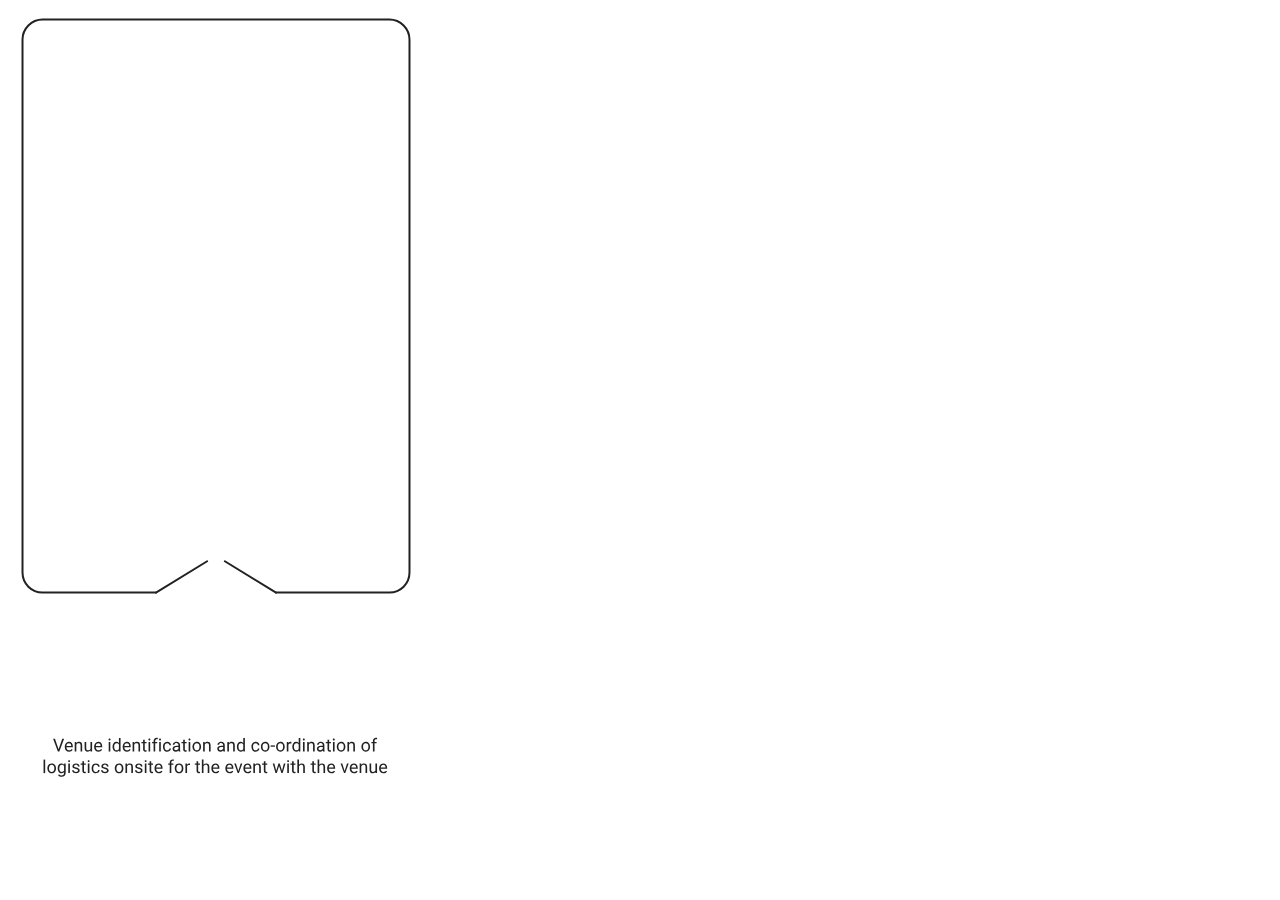
==== commit 840e0dd1: "new msg" ====
--- a/slider.html
+++ b/slider.html
@@ -21,7 +21,7 @@
         } */
     </style>
     <style>
-        /* .text-1 {
+        .text-1 {
             -webkit-animation: hideshow 12s ease infinite;
             animation: hideshow 12s ease infinite;
         }
@@ -84,7 +84,7 @@
             100% {
                 opacity: 0;
             }
-        } */
+        }
     </style>
 
 
@@ -535,7 +535,7 @@
                         c0.615,0,1.109-0.124,1.481-0.374C98.81,763.326,98.996,762.993,98.996,762.577z"/>
                     <path fill="#222" d="M106.765,760.257c0-0.932,0.183-1.77,0.549-2.514s0.876-1.318,1.529-1.723s1.399-0.606,2.237-0.606
                         c1.295,0,2.342,0.448,3.142,1.345s1.2,2.089,1.2,3.577v0.114c0,0.926-0.177,1.757-0.532,2.491
-                        c-0.354,0.736-0.861,1.309-1.521,1.719s-1.417,0.615-2.272,0.615c-1.289,0-2.333-0.448-3.133-1.345s-1.2-2.083-1.2-3.56V760.257z
+                        c-0.354,0.736-0.861,1.309-1.521,1.719s-1.417,0.615-2.272,0.615c-1.289 0-2.333-0.448-3.133-1.345s-1.2-2.083-1.2-3.56V760.257z
                             M108.4,760.45c0,1.055,0.245,1.901,0.734,2.54s1.144,0.958,1.964,0.958c0.826,0,1.482-0.323,1.969-0.972
                         c0.486-0.646,0.729-1.554,0.729-2.72c0-1.043-0.248-1.888-0.743-2.536c-0.495-0.646-1.153-0.971-1.973-0.971
                         c-0.803,0-1.45,0.319-1.942,0.958S108.4,759.261,108.4,760.45z"/>
@@ -2322,7 +2322,8 @@
         
             <g class="door1">
                 <line fill="none" stroke="#222" stroke-width="2" stroke-linecap="round" stroke-miterlimit="10" x1="208" y1="584.582" x2="148" y2="584.582"/>                
-                <animateTransform id="anim1s" attributeName="transform" attributeType="XML" type="rotate" from="0 148 584.582" to="-45 148 584.582" begin="0s; anim4s.end" dur="1s" fill="freeze"/>
+                <animateTransform begin="anim1s.end" id="pause" dur=".8s" type="translate" attributeType="XML" attributeName="transform"/>
+                <animateTransform id="anim1s" attributeName="transform" attributeType="XML" type="rotate" from="0 148 584.582" to="-45 148 584.582" begin="0s; pause.end" dur="1s" fill="freeze"/>
                 <animateTransform id="anim2s" attributeName="transform" attributeType="XML" type="rotate" from="-45 148 584.582" to="0 148 584.582" begin="anim1s.end" dur="1.2s" fill="freeze"/>
             </g>
 
@@ -2365,13 +2366,13 @@
         });
 
 
-        var twoc = anime({
-            targets: '.twoc',
-            opacity: 1,
-            duration: 2000,
-            loop: true,
-            delay: 2000
-        });
+        // var twoc = anime({
+        //     targets: '.twoc',
+        //     opacity: 1,
+        //     duration: 2000,
+        //     loop: true,
+        //     delay: 2000
+        // });
 
 
         var two = anime({
